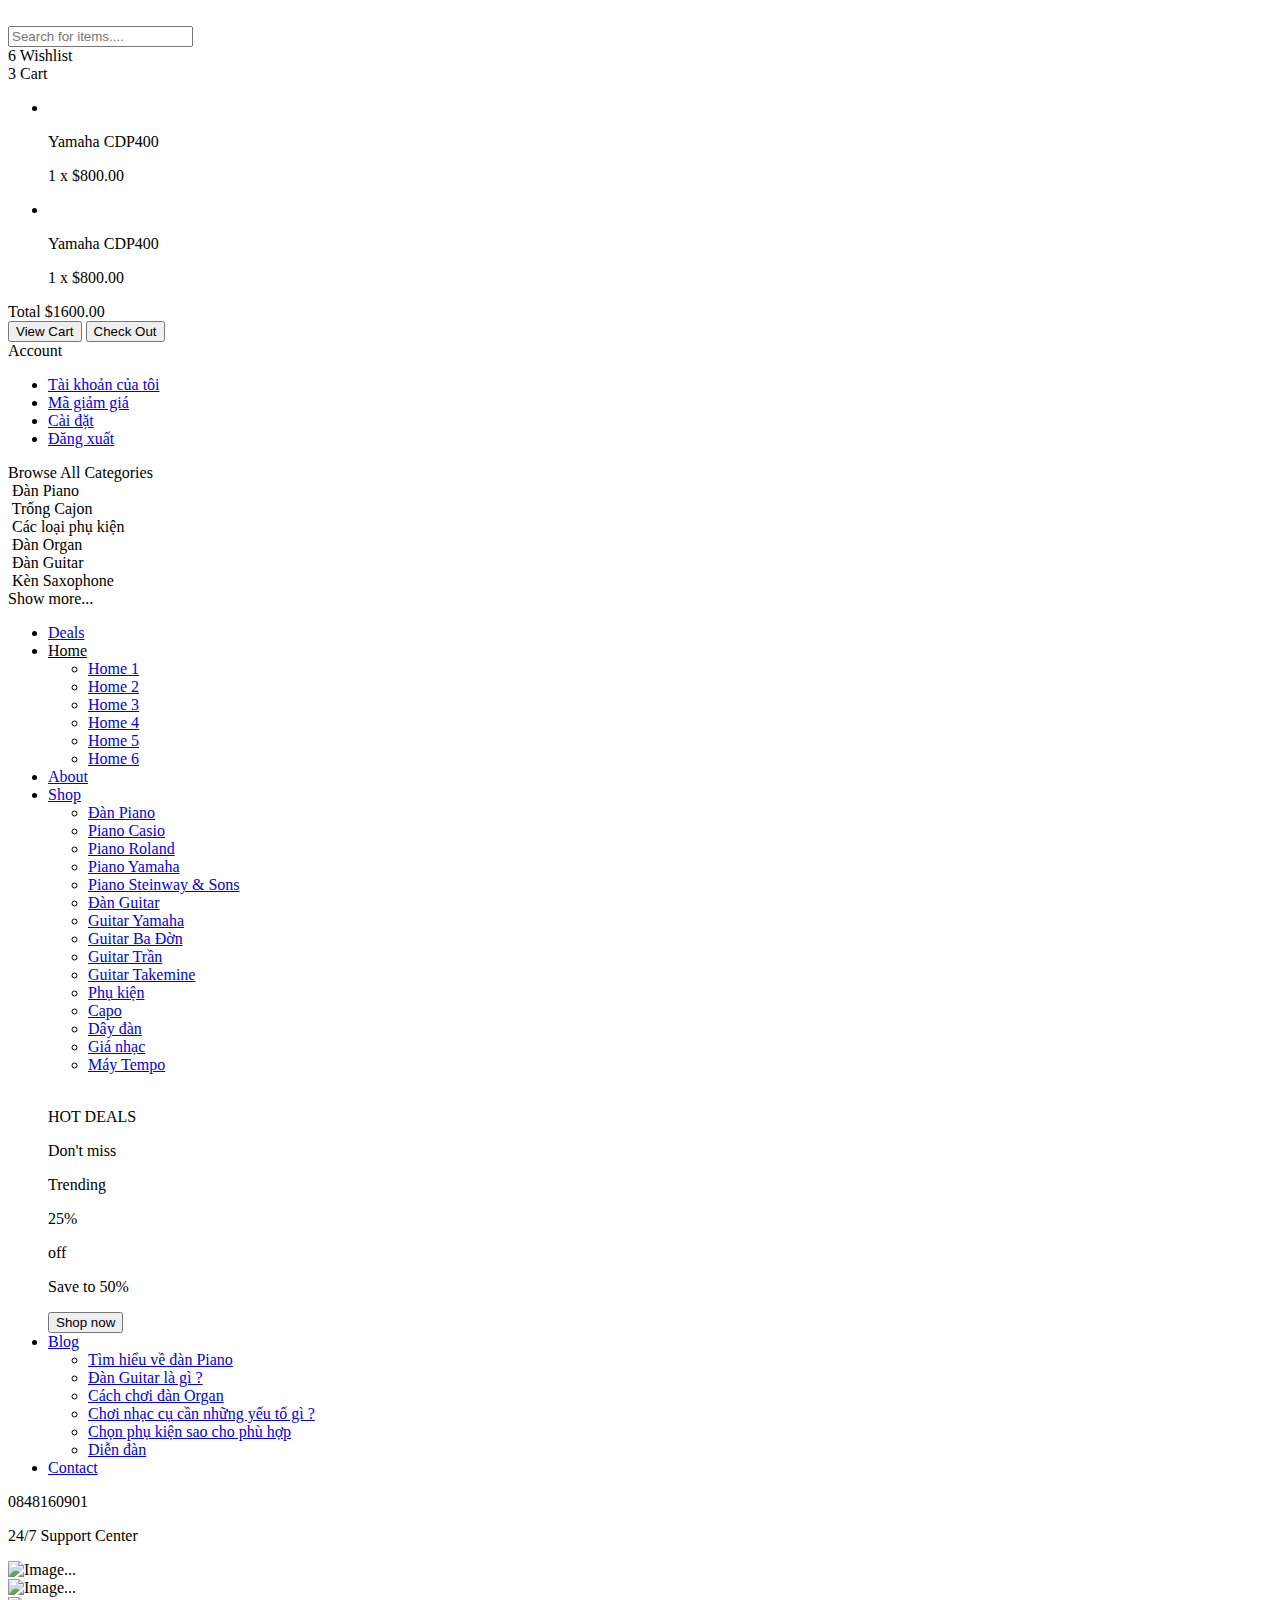
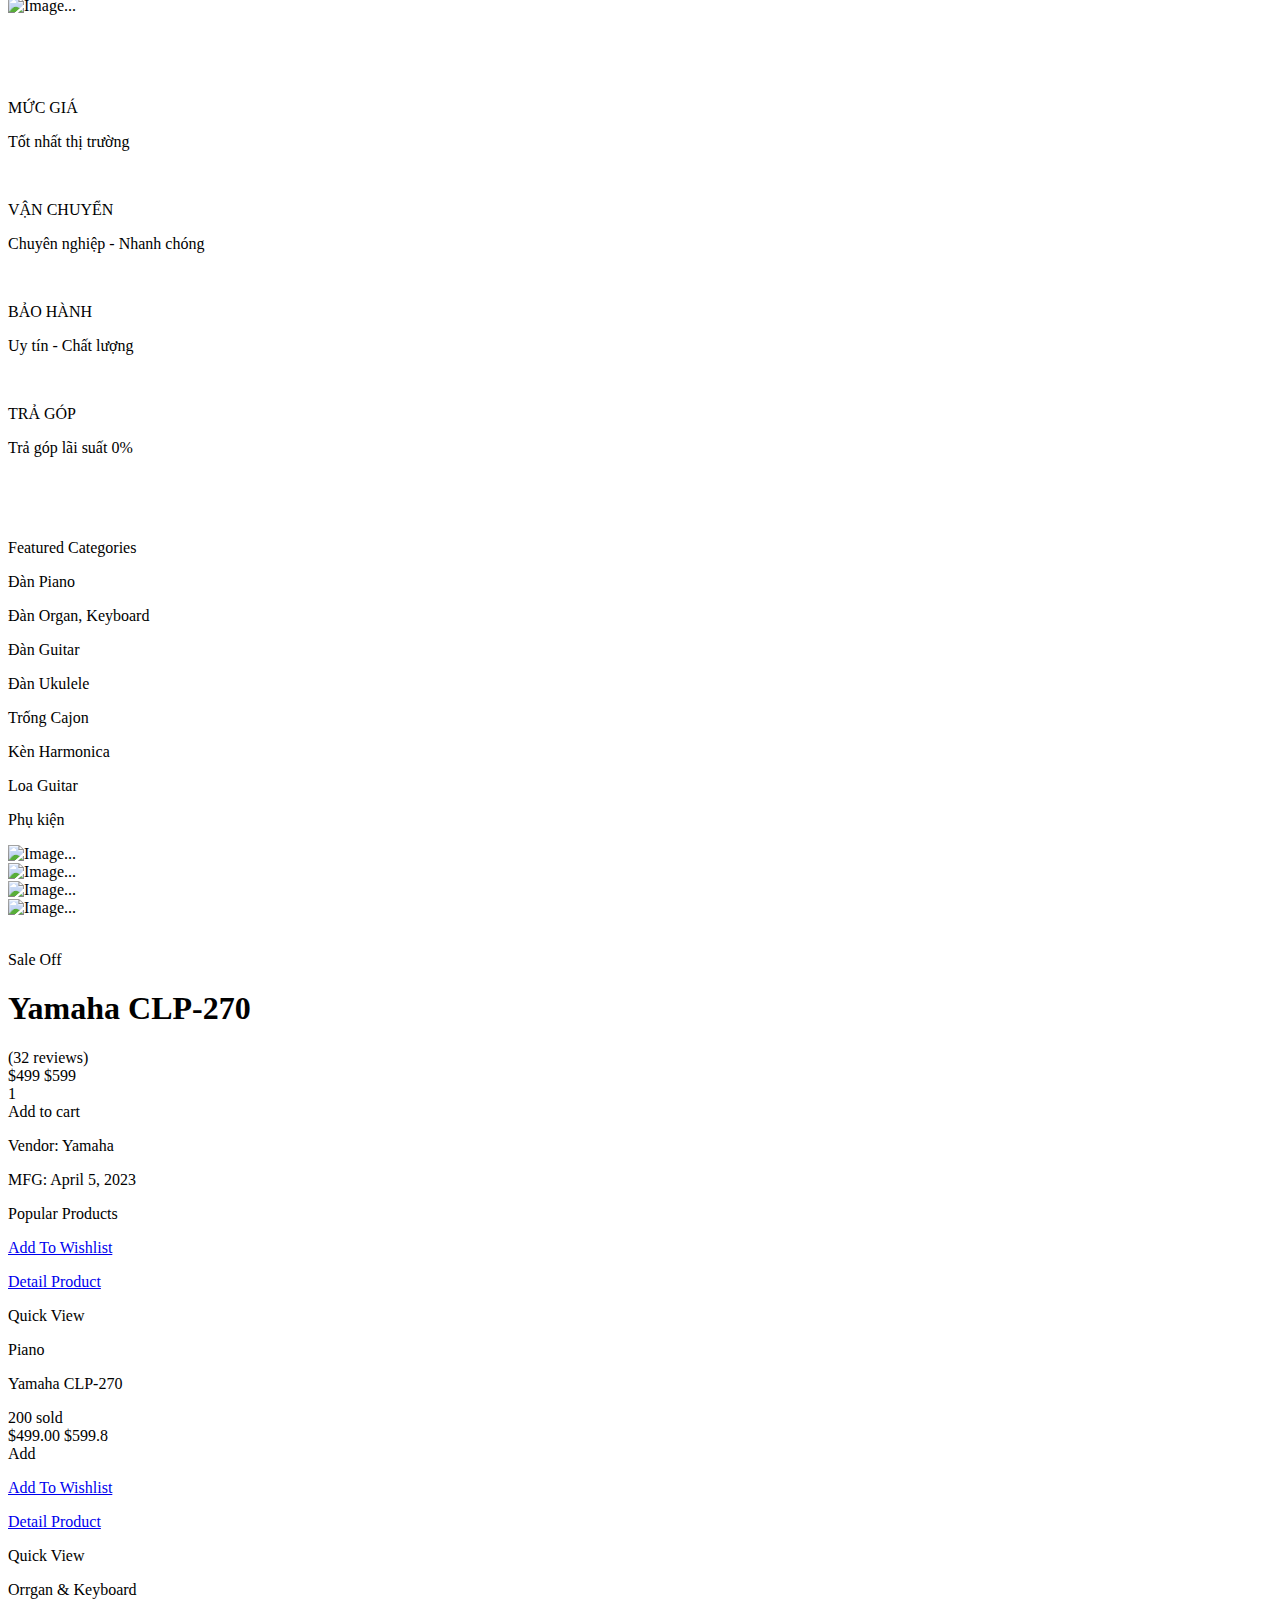
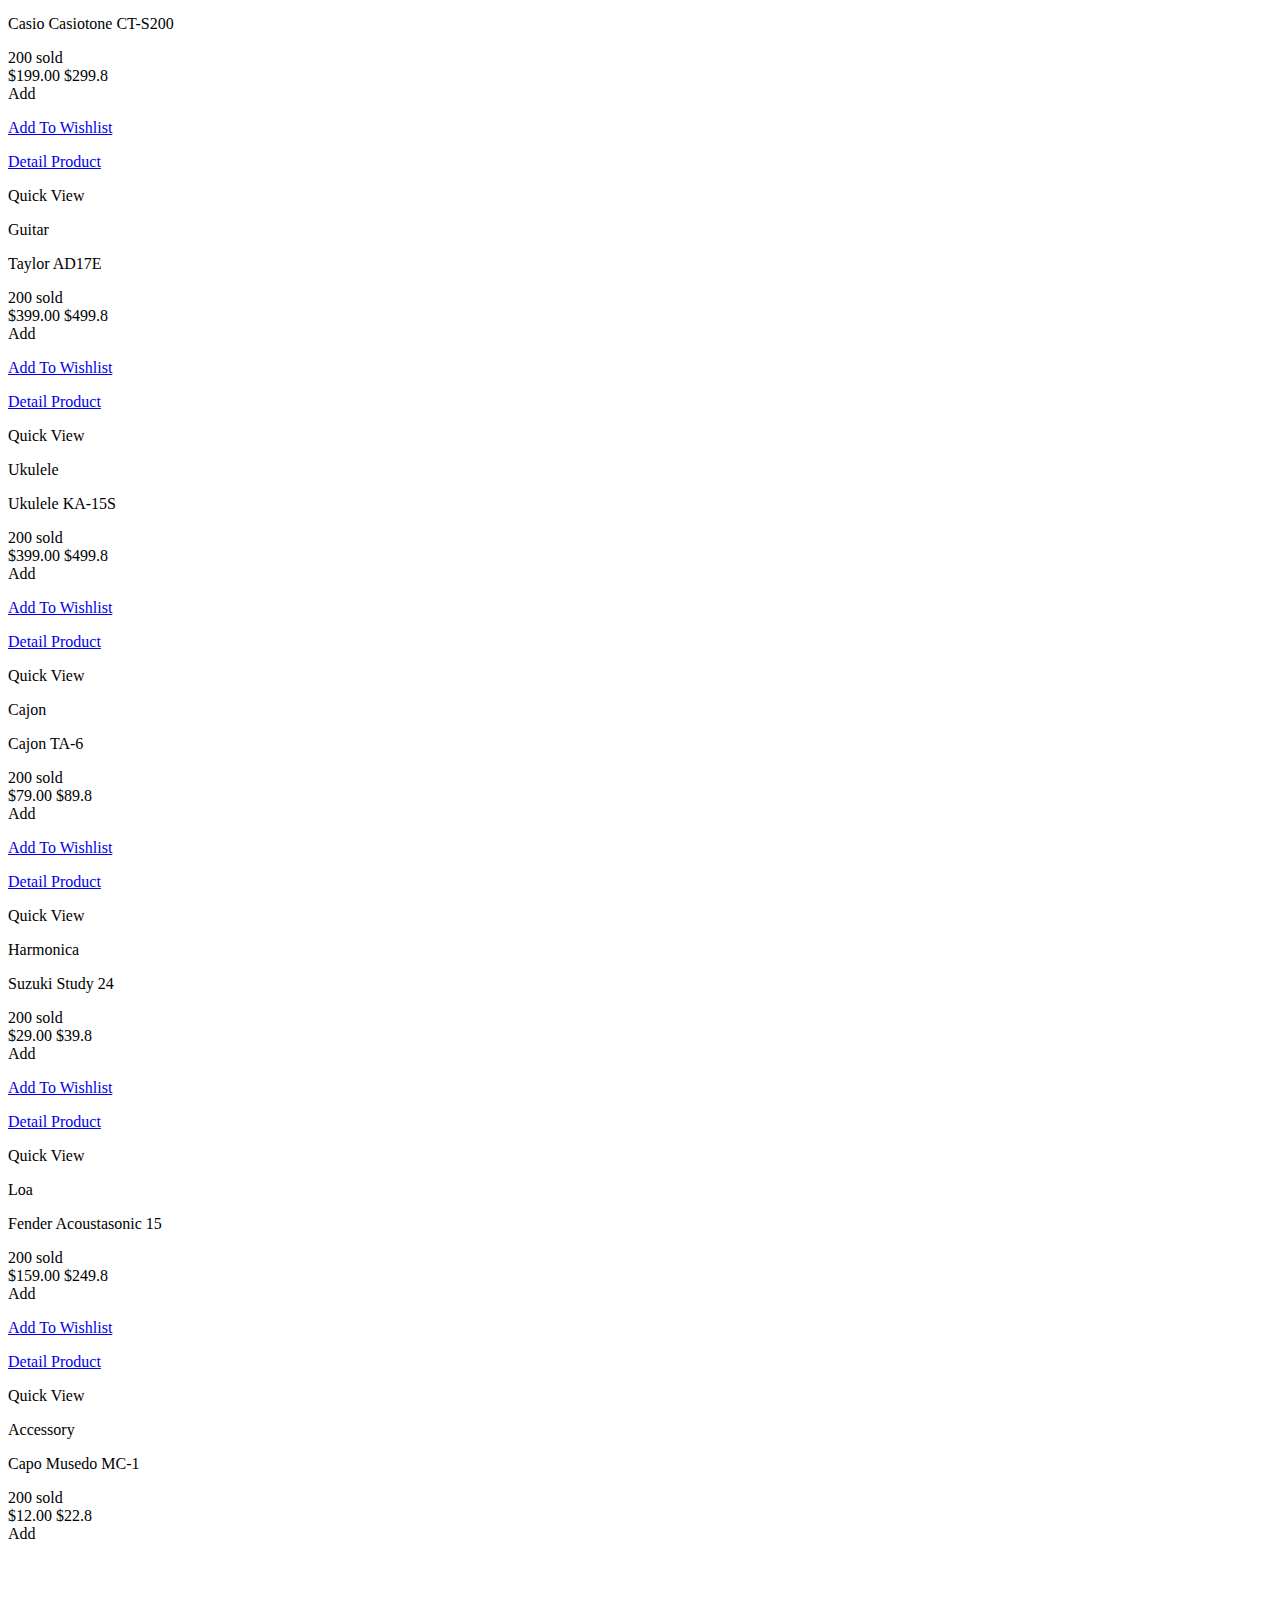
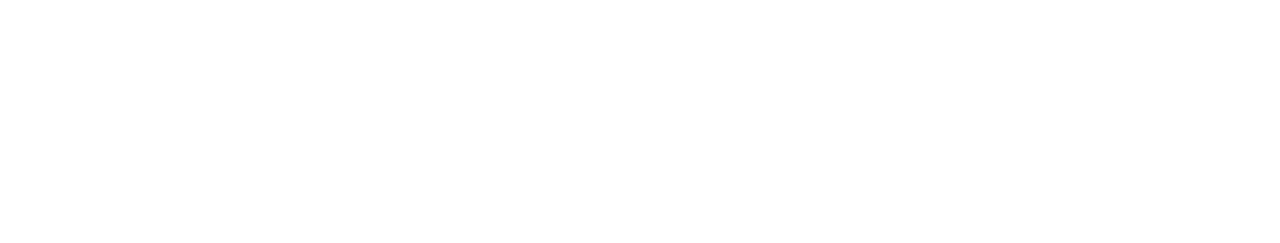
==== index.html @ 9c5dd779 "Add file index.html" ====
<!DOCTYPE html>
<html lang="en">
<head>
    <meta charset="UTF-8">
    <meta http-equiv="X-UA-Compatible" content="IE=edge">
    <meta name="viewport" content="width=device-width, initial-scale=1.0">
    <title>Piano Shop</title>
    <link rel="icon" href="./assets/img/piano_logo.png" type="image/x-icon" />
    <link rel="stylesheet" href="./assets/css/grid.css">
    <link rel="stylesheet" href="./assets/css/main.css">
    <!-- <link href="https://cdn.jsdelivr.net/npm/bootstrap@5.2.3/dist/css/bootstrap.min.css" rel="stylesheet" integrity="sha384-rbsA2VBKQhggwzxH7pPCaAqO46MgnOM80zW1RWuH61DGLwZJEdK2Kadq2F9CUG65" crossorigin="anonymous"> -->
    <link href="./assets/icon/themify-icons/themify-icons.css" rel="stylesheet">
    <link rel="stylesheet" href="https://cdnjs.cloudflare.com/ajax/libs/font-awesome/6.1.2/css/all.min.css" integrity="sha512-1sCRPdkRXhBV2PBLUdRb4tMg1w2YPf37qatUFeS7zlBy7jJI8Lf4VHwWfZZfpXtYSLy85pkm9GaYVYMfw5BC1A==" crossorigin="anonymous" referrerpolicy="no-referrer" />
    <link rel="stylesheet" href="https://cdnjs.cloudflare.com/ajax/libs/font-awesome/6.1.2/css/all.min.css" integrity="sha512-1sCRPdkRXhBV2PBLUdRb4tMg1w2YPf37qatUFeS7zlBy7jJI8Lf4VHwWfZZfpXtYSLy85pkm9GaYVYMfw5BC1A==" crossorigin="anonymous" referrerpolicy="no-referrer" />
</head>
<body>
    <div class="wrapper">
        <div class="quickview__overlay"></div>
        <div class="header">
            <div class="grid wide">
                <div class="row header__top">

                    <div class="header__top-logo col l-3">
                        <a href="#" class="header__top-logo-link">
                            <img src="./assets/img/logo.png" alt="">
                        </a>
                    </div>
    
                    <div class="header__top-search col l-6">
                            <div class="header__top-search-right">
                                <input type="text" placeholder="Search for items...." class="header__top-search-input">
                                <i class="fa-solid fa-magnifying-glass header__top-search-icon"></i>
                            </div>
                    </div>
    
                    <div class="header__top-right col l-3">
                        <div class="header__top-wishlist">
                            <span class="ti-heart header__top-wishlist-icon"></span>
                            <span class="header__top-wishlist-quantity">6</span>
                            <span class="header__top-wishlist-text">Wishlist</span>
                        </div>
    
                        <div class="header__top-cart">
                            <!-- <i class="fa-solid fa-cart-shopping header__top-cart-icon"></i> -->

                            <span class="ti-shopping-cart header__top-cart-icon"></span>
                            <span class="header__top-cart-quantity">3</span>
                            <span class="header__top-cart-text">Cart</span>
    
                            <div class="header__top-cart-category">
                                <ul class="header__top-cart-list">
                                    <li class="header__top-cart-item">
                                        <img src="./assets/img/p2.jpg" alt="" class="">
                                        <div class="header__top-cart-product">
                                            <p class="cart__product-name">Yamaha CDP400</p>
                                            <p class="cart__product-price">1 x $800.00</p>
                                        </div>
                                        <span class="ti-close cart__item-icon"></span>
                                    </li>
                                    <li class="header__top-cart-item">
                                        <img src="./assets/img/p2.jpg" alt="" class="">
                                        <div class="header__top-cart-product">
                                            <p class="cart__product-name">Yamaha CDP400</p>
                                            <p class="cart__product-price">1 x $800.00</p>
                                        </div>
                                        <span class="ti-close cart__item-icon"></span>
                                    </li>
                                </ul>

                                <div class="cart__total">
                                    <div class="cart__total-price">
                                        <span class="cart__total-price-text">Total</span>
                                        <span class="cart__total-price-number">$1600.00</span>
                                    </div>
                                    <div class="cart__total-btn">
                                        <button class="cart__total-btn-view">View Cart</button>
                                        <button class="cart__total-btn-check">Check Out</button>
                                    </div>
                                </div>
                            </div>
                        </div>
    
                        <div class="header__top-account">
                            <!-- <i class="fa-solid fa-user header__top-account-icon"></i> -->
                            <span class="ti-user header__top-account-icon"></span>
                            <span class="header__top-account-text">Account</span>
                            <ul class="header__top-account-list">
                                <li class="header__top-account-item">
                                    <span class="ti-user"></span>
                                    <a href="#" class="header__top-account-link">Tài khoản của tôi</a>
                                </li>
                                <li class="header__top-account-item">
                                    <span class="ti-ticket"></span>
                                    <a href="#" class="header__top-account-link">Mã giảm giá</a>
                                </li>
                                <li class="header__top-account-item">
                                    <span class="ti-settings"></span>
                                    <a href="#" class="header__top-account-link">Cài đặt</a>
                                </li>
                                <li class="header__top-account-item">
                                    <i class="fa-solid fa-arrow-right-from-bracket"></i>
                                    <a href="#" class="header__top-account-link">Đăng xuất</a>
                                </li>
                            </ul>
                        </div>
                    </div>

                </div>
    
                <div class="row header__bot">
                    <div class="header__bot-category col l-2" style="padding-right: 0;">
                        <div class="header__bot-category-btn">
                            <span class="ti-layout-grid2 category__btn-icon"></span>
                            <span class="category__btn-text">Browse All Categories</span>
                            <span class="ti-angle-down category__btn-arrow-down"></span>
                            <span class="ti-angle-up category__btn-arrow-up display--none"></span>
                        </div>

                        <div class="header__bot-category-list display--none">
                            <div class="header__bot-category-list-top">
                                <div class="category__bot-list ct-left">
                                    <div class="category__bot-left-item">
                                        <img src="./assets/img/piano_logo.png" class="category__bot-item-img" alt="">
                                        <span class="category__bot-item-name">Đàn Piano</span>
                                    </div>
                                    <div class="category__bot-left-item">
                                        <img src="./assets/img/cajon_logo.png" class="category__bot-item-img" alt="">
                                        <span class="category__bot-item-name">Trống Cajon</span>
                                    </div>
                                    <div class="category__bot-left-item">
                                        <img src="./assets/img/accessory_logo.png" class="category__bot-item-img" alt="">
                                        <span class="category__bot-item-name">Các loại phụ kiện</span>
                                    </div>
                                </div>
        
                                <div class="category__bot-list ct-right">
                                    <div class="category__bot-right-item">
                                        <img src="./assets/img/organ_logo.png" class="category__bot-item-img" alt="">
                                        <span class="category__bot-item-name">Đàn Organ</span>
                                    </div>
                                    <div class="category__bot-right-item">
                                        <img src="./assets/img/guitar_logo.png" class="category__bot-item-img" alt="">
                                        <span class="category__bot-item-name">Đàn Guitar</span>
                                    </div>
                                    <div class="category__bot-right-item">
                                        <img src="./assets/img/saxophone_logo.png" class="category__bot-item-img" alt="">
                                        <span class="category__bot-item-name">Kèn Saxophone</span>
                                    </div>
                                </div>
                            </div>
    
                            <div class="category__bot-show">
                                <div class="category__bot-show-icon">
                                    <span class="ti-plus icon--plus"></span>
                                    <i class="fa-regular fa-circle icon--circle"></i>
                                </div>
                                <span class="category__bot-show-text">
                                    Show more...
                                </span>
                            </div>
                        </div>
                    </div>

                    <div class="header__bot-menu col l-8">
                        <ul class="menu__list">
                            <li class="menu__list-item">
                                <i class="fa-solid fa-fire menu__list-item-deal" style="color: var(--primary-color);"></i>
                                <a href="#" class="menu__list-item-name">Deals</a>
                            </li>
                            <li class="menu__list-item item--home">
                                <a href="#" class="menu__list-item-name" style="color: var(--primary-color);">Home</a>
                                <span class="ti-angle-down menu__list-item-icon" style="color: var(--primary-color);"></span>
                                <div class="header__bot-menu-home">
                                    <ul class="menu__list-home">
                                        <li class="menu__list-home-item">
                                            <a href="#" class="menu__list-home-link">Home 1</a>
                                        </li>
                                        <li class="menu__list-home-item">
                                            <a href="#" class="menu__list-home-link">Home 2</a>
                                        </li>
                                        <li class="menu__list-home-item">
                                            <a href="#" class="menu__list-home-link">Home 3</a>
                                        </li>
                                        <li class="menu__list-home-item">
                                            <a href="#" class="menu__list-home-link">Home 4</a>
                                        </li>
                                        <li class="menu__list-home-item">
                                            <a href="#" class="menu__list-home-link">Home 5</a>
                                        </li>
                                        <li class="menu__list-home-item">
                                            <a href="#" class="menu__list-home-link">Home 6</a>
                                        </li>
                                    </ul>
                                </div>
                            </li>
                            <li class="menu__list-item">
                                <a href="#" class="menu__list-item-name">About</a>
                            </li>
                            <li class="menu__list-item item--shop">
                                <a href="#" class="menu__list-item-name">Shop</a>
                                <span class="ti-angle-down menu__list-item-icon"></span>
                                <div class="row header__bot-menu-shop">
                                    <ul class="menu__list-item-shop l-2">
                                        <li class="header__bot-shop-item">
                                            <a href="#" class="header__bot-shop-link">Đàn Piano</a>
                                        </li>
                                        <li class="header__bot-shop-item">
                                            <a href="#" class="header__bot-shop-link">Piano Casio</a>
                                        </li>
                                        <li class="header__bot-shop-item">
                                            <a href="#" class="header__bot-shop-link">Piano Roland</a>
                                        </li>
                                        <li class="header__bot-shop-item">
                                            <a href="#" class="header__bot-shop-link">Piano Yamaha</a>
                                        </li>
                                        <li class="header__bot-shop-item">
                                            <a href="#" class="header__bot-shop-link">Piano Steinway & Sons</a>
                                        </li>
                                    </ul>
                                    <ul class="menu__list-item-shop l-2">
                                        <li class="header__bot-shop-item">
                                            <a href="#" class="header__bot-shop-link">Đàn Guitar</a>
                                        </li>
                                        <li class="header__bot-shop-item">
                                            <a href="#" class="header__bot-shop-link">Guitar Yamaha</a>
                                        </li>
                                        <li class="header__bot-shop-item">
                                            <a href="#" class="header__bot-shop-link">Guitar Ba Đờn</a>
                                        </li>
                                        <li class="header__bot-shop-item">
                                            <a href="#" class="header__bot-shop-link">Guitar Trần</a>
                                        </li>
                                        <li class="header__bot-shop-item">
                                            <a href="#" class="header__bot-shop-link">Guitar Takemine</a>
                                        </li>
                                    </ul>
                                    <ul class="menu__list-item-shop l-2">
                                        <li class="header__bot-shop-item">
                                            <a href="#" class="header__bot-shop-link">Phụ kiện</a>
                                        </li>
                                        <li class="header__bot-shop-item">
                                            <a href="#" class="header__bot-shop-link">Capo</a>
                                        </li>
                                        <li class="header__bot-shop-item">
                                            <a href="#" class="header__bot-shop-link">Dây đàn</a>
                                        </li>
                                        <li class="header__bot-shop-item">
                                            <a href="#" class="header__bot-shop-link">Giá nhạc</a>
                                        </li>
                                        <li class="header__bot-shop-item">
                                            <a href="#" class="header__bot-shop-link">Máy Tempo</a>
                                        </li>
                                    </ul>
                                    <div class="header__bot-shop-img l-6">
                                        <img src="./assets/img/11.png" alt="" class="shop-img--image">
                                        <p class="shop-img--hotdeal">HOT DEALS</p>
                                        <div class="shop-img--trending">
                                            <p class="shop-img--trending-top">Don't miss</p>
                                            <p class="shop-img--trending-bot">Trending</p>
                                        </div>
                                        
                                        <div class="shop-img--sale">
                                            <p class="shop-img--sale-top">25%</p>
                                            <p class="shop-img--sale-bot">off</p>
                                        </div>
                                        <p class="shop-img--save">Save to 50%</p> 
                                        <button class="shop-img--btn">Shop now</button>
                                    </div>
                                </div>
                            </li>
                            <li class="menu__list-item item--blog">
                                <a href="#" class="menu__list-item-name">Blog</a>
                                <span class="ti-angle-down menu__list-item-icon"></span>
                                <div class="header__bot-menu-blog">
                                    <ul class="menu__list-blog">
                                        <li class="menu__list-blog-item">
                                            <a href="#" class="menu__list-blog-link">Tìm hiểu về đàn Piano</a>
                                        </li>
                                        <li class="menu__list-blog-item">
                                            <a href="#" class="menu__list-blog-link">Đàn Guitar là gì ?</a>
                                        </li>
                                        <li class="menu__list-blog-item">
                                            <a href="#" class="menu__list-blog-link">Cách chơi đàn Organ</a>
                                        </li>
                                        <li class="menu__list-blog-item">
                                            <a href="#" class="menu__list-blog-link">Chơi nhạc cụ cần những yếu tố gì ?</a>
                                        </li>
                                        <li class="menu__list-blog-item">
                                            <a href="#" class="menu__list-blog-link">Chọn phụ kiện sao cho phù hợp</a>
                                        </li>
                                        <li class="menu__list-blog-item">
                                            <a href="#" class="menu__list-blog-link">Diễn đàn</a>
                                        </li>
                                    </ul>
                                </div>
                            </li>
                            <li class="menu__list-item">
                                <a href="#" class="menu__list-item-name">Contact</a>
                            </li>
                        </ul>
                    </div>

                    <div class="header__bot-contact col l-2">
                        <div class="header__bot-phonenumber">
                            <span class="ti-headphone-alt header__bot-phonenumber-icon"></span>
                            <div class="header__bot-phonenumber-text">
                                <p class="phonenumber-text-top">0848160901</p>
                                <p class="phonenumber-text-bot">24/7 Support Center</p>  
                            </div>
                        </div>
                    </div>
                </div>
            </div>
        </div>

        <div class="main">
            <div class="slider">
                <div class="slider__wrapper">
                    <div class="slider-item slider-active" data-index="0">
                        <img src="./assets/img/banner-1.jpg" class="slider-img l-12" alt="Image...">
                    </div>
                    <div class="slider-item" data-index="1">
                        <img src="./assets/img/banner-2.jpg" class="slider-img l-12" alt="Image...">
                    </div>
                    <div class="slider-item" data-index="2">
                        <img src="./assets/img/banner-3.jpg" class="slider-img l-12" alt="Image...">
                    </div>    
                </div>
    
                <div class="arrow-left">
                    <i class="fa-solid fa-angle-left prev-btn"></i>
                </div>
        
                <div class="arrow-right">
                    <i class="fa-solid fa-angle-right next-btn"></i>
                </div>
        
                <div class="circle">
                    <i class="fa-regular fa-circle circle-btn circle-active" data-index="0"></i>
                    <i class="fa-regular fa-circle circle-btn" data-index="1"></i>
                    <i class="fa-regular fa-circle circle-btn" data-index="2"></i>
                </div>
            </div>

            <div style="padding: 50px 0;" class="best-choice">
                <div class="grid wide">
                    <div class="row">
                        <div class="col l-3">
                            <div class="best-choice__item">
                                <div class="best-choice__item-icon">
                                    <img src="./assets/img/choice-1.png" alt="">
                                </div>
                                <div class="best-choive__item-des">
                                    <p class="best-choice__item-des-top">MỨC GIÁ</p>
                                    <p class="best-choice__item-des-bot">Tốt nhất thị trường</p>
                                </div>
                            </div>
                        </div>

                        <div class="col l-3">
                            <div class="best-choice__item">
                                <div class="best-choice__item-icon">
                                    <img src="./assets/img/choice-2.png" alt="">
                                </div>
                                <div class="best-choive__item-des">
                                    <p class="best-choice__item-des-top">VẬN CHUYỂN</p>
                                    <p class="best-choice__item-des-bot">Chuyên nghiệp - Nhanh chóng</p>
                                </div>
                            </div>
                        </div>

                        <div class="col l-3">
                            <div class="best-choice__item">
                                <div class="best-choice__item-icon">
                                    <img src="./assets/img/choice-3.png" alt="">
                                </div>
                                <div class="best-choive__item-des">
                                    <p class="best-choice__item-des-top">BẢO HÀNH</p>
                                    <p class="best-choice__item-des-bot">Uy tín - Chất lượng</p>
                                </div>
                            </div>
                        </div>

                        <div class="col l-3">
                            <div class="best-choice__item">
                                <div class="best-choice__item-icon">
                                    <img src="./assets/img/choice-4.png" alt="">
                                </div>
                                <div class="best-choive__item-des">
                                    <p class="best-choice__item-des-top">TRẢ GÓP</p>
                                    <p class="best-choice__item-des-bot">Trả góp lãi suất 0%</p>
                                </div>
                            </div>
                        </div>

                    </div>
                </div>
            </div>

            <div class="big-catalog">
                <div class="grid wide">
                    <div class="main-title">
                        <p>Featured Categories</p>
                    </div>

                    <div class="row">
                        <div class="big-catalog__product-list col l-4">
                            <div class="big-catalog__image one">
                            </div>

                            <p class="big-catalog__des"> <span class="ti-angle-double-right"></span> Đàn Piano</p>

                        </div>
                        <div class="big-catalog__product-list col l-4">
                            <div class="big-catalog__image two">
                            </div>

                            <p class="big-catalog__des"> <span class="ti-angle-double-right"></span> Đàn Organ, Keyboard</p>

                        </div>
                        <div class="big-catalog__product-list col l-4">
                            <div class="big-catalog__image three">
                            </div>

                            <p class="big-catalog__des"> <span class="ti-angle-double-right"></span> Đàn Guitar</p>

                        </div>
                        <div class="big-catalog__product-list col l-4">
                            <div class="big-catalog__image four">
                            </div>

                            <p class="big-catalog__des"> <span class="ti-angle-double-right"></span> Đàn Ukulele</p>

                        </div>
                        <div class="big-catalog__product-list col l-4">
                            <div class="big-catalog__image five">
                            </div>

                            <p class="big-catalog__des"> <span class="ti-angle-double-right"></span> Trống Cajon</p>

                        </div>
                        <div class="big-catalog__product-list col l-4">
                            <div class="big-catalog__image six">
                            </div>

                            <p class="big-catalog__des"> <span class="ti-angle-double-right"></span> Kèn Harmonica</p>

                        </div>
                        <div class="big-catalog__product-list col l-4">
                            <div class="big-catalog__image seven">
                            </div>

                            <p class="big-catalog__des"> <span class="ti-angle-double-right"></span> Loa Guitar</p>

                        </div>
                        <div class="big-catalog__product-list col l-4">
                            <div class="big-catalog__image eight">
                            </div>

                            <p class="big-catalog__des"> <span class="ti-angle-double-right"></span> Phụ kiện</p>

                        </div>
                    </div>
                </div>
            </div>

            <div style="margin-bottom: 300px;" class="popular-product">
                <div class="popular-product__item-quickview">
                    <div class="popular-product__item-quickview-left">
                        <div class="quickview-left__image">
                            <div class="quickview-left__image-wrapper">
                                <div class="qv-image__item qv-image-active" data-index="0">
                                    <img src="./assets/img/popular-product/pp_piano.jpg" class="qv-image__item-img" alt="Image...">
                                </div>
                                <div class="qv-image__item" data-index="1">
                                    <img src="./assets/img/quick-view/qv_piano-1.jpg" class="qv-image__item-img" alt="Image...">
                                </div>
                                <div class="qv-image__item" data-index="1">
                                    <img src="./assets/img/quick-view/qv_piano-2.jpg" class="qv-image__item-img" alt="Image...">
                                </div>
                                <div class="qv-image__item" data-index="2">
                                    <img src="./assets/img/quick-view/qv_piano-3.jpg" class="qv-image__item-img" alt="Image...">
                                </div>    
                            </div>
                        </div>

                        <div class="quickview-left__select">
                            <img src="./assets/img/popular-product/pp_piano.jpg" class="qv-select_image qv-select-active" alt="">
                            <img src="./assets/img/quick-view/qv_piano-1.jpg" class="qv-select_image" alt="">
                            <img src="./assets/img/quick-view/qv_piano-2.jpg" class="qv-select_image" alt="">
                            <img src="./assets/img/quick-view/qv_piano-3.jpg" class="qv-select_image" alt="">
                            <div class="qv-arrow-left">
                                <span class="ti-arrow-left qv-prev-btn"></span>
                            </div>
                    
                            <div class="qv-arrow-right">
                                <span class="ti-arrow-right qv-next-btn"></span>
                            </div>

                        </div>
                    </div>

                    <p class="ti-close quickview__close-icon"></p>
                    <div class="popular-product__item-quickview-right">
                        <p class="quickview-right__saleoff">
                            Sale Off
                        </p>

                        <h1 class="quickview-right__name">
                            Yamaha CLP-270
                        </h1>

                        <div class="quickview-right__rate">
                            <i class="fas fa-star rate_stars-icon star--gold"></i>
                            <i class="fas fa-star rate_stars-icon star--gold"></i>
                            <i class="fas fa-star rate_stars-icon star--gold"></i>
                            <i class="fas fa-star rate_stars-icon star--gold"></i>
                            <i class="fas fa-star rate_stars-icon"></i>
                            <span>(32 reviews)</span>
                        </div>

                        <div class="quickview-right__price">
                            <span class="quickview-right__price-discounted">$499</span>
                            <span class="quickview-right__price-initial">$599</span>
                        </div>

                        <div class="quickview-right__cart">
                            <div class="quickview-right__cart-quantity">
                                <span class="ti-minus quickview-right__cart-quantity-icon"></span>
                                <span class="quickview-right__cart-quantity-number">1</span>
                                <span class="ti-plus quickview-right__cart-quantity-icon"></span> 

                            </div>
                            <div class="quickview-right__cart-button">
                                <span class="ti-shopping-cart quickview-right__cart-icon"></span>
                                <span class="quickview-right__cart-add">Add to cart</span>
                            </div>
                        </div>

                        <p class="quickview-right__vendor">Vendor: <span>Yamaha</span></p>
                        <p class="quickview-right__date">MFG: <span>April 5, 2023</span></p>
                    </div>
                </div>

                <div class="grid wide">
                    <div class="main-title">
                        <p>Popular Products</p>
                    </div>

                    <div class="row">
                        <div class="popular-product__item col l-3">
                            <div class="popular-product__wrap-border">
                                <div class="popular-product__item-image one">
                                    <div class="popular-product__item-action">
                                        <a href="#" class="popular-product__action-wishlist">
                                            <span class="popular-product__action-icon ti-heart"></span>
                                            <p class="popular-product__action-des">Add To Wishlist</p>
                                        </a>

                                        <a href="#" class="popular-product__action-detail">
                                            <span class="popular-product__action-icon ti-new-window"></span>
                                            <p class="popular-product__action-des">Detail Product</p>
                                        </a>

                                        <div class="popular-product__action-quickview">
                                            <span class="popular-product__action-icon ti-eye"></span>
                                            <p class="popular-product__action-des">Quick View</p>
                                        </div>
                                    </div>
                                </div>

                                <div class="popular-product__item-label label-hot">

                                </div>

                                <div class="popular-product__item-des">
                                    <p class="popular-product__item-type">Piano</p>
                                    <p class="popular-product__item-name">Yamaha CLP-270</p>
                                    <div class="popular-product__item-rate">
                                        
                                        <div class="rate_stars">
                                            <div class="rate_stars-wrap">
                                                <i class="fas fa-star rate_stars-icon star--gold"></i>
                                                <i class="fas fa-star rate_stars-icon star--gold"></i>
                                                <i class="fas fa-star rate_stars-icon star--gold"></i>
                                                <i class="fas fa-star rate_stars-icon star--gold"></i>
                                                <i class="fas fa-star rate_stars-icon"></i>
                                            </div>
                                            <span class="star-sold">200 sold</span>
                                        </div>
                                        <span class="fas fa-heart rate_heart"></span>
                                    </div>
                                    <div class="popular-product__item-bot">
                                        <div class="popular-product__item-price">
                                            $499.00
                                            <span>$599.8</span>
                                        </div>
        
                                        <div class="popular-product__item-cart">
                                            <span class="ti-shopping-cart popuplar-product_cart-icon"></span>
                                            <span class="popular-product_cart-add">Add</span>
                                        </div>
                                    </div>
                                </div>
                            </div>
                        </div>

                        <div class="popular-product__item col l-3">
                            <div class="popular-product__wrap-border">
                                <div class="popular-product__item-image two">
                                    <div class="popular-product__item-action">
                                        <a href="#" class="popular-product__action-wishlist">
                                            <span class="popular-product__action-icon ti-heart"></span>
                                            <p class="popular-product__action-des">Add To Wishlist</p>
                                        </a>

                                        <a href="#" class="popular-product__action-detail">
                                            <span class="popular-product__action-icon ti-new-window"></span>
                                            <p class="popular-product__action-des">Detail Product</p>
                                        </a>

                                        <div class="popular-product__action-quickview">
                                            <span class="popular-product__action-icon ti-eye"></span>
                                            <p class="popular-product__action-des">Quick View</p>
                                        </div>
                                    </div>
                                </div>

                                <div class="popular-product__item-label label-sale">

                                </div>

                                <div class="popular-product__item-des">
                                    <p class="popular-product__item-type">Orrgan & Keyboard</p>
                                    <p class="popular-product__item-name">Casio Casiotone CT-S200</p>
                                    <div class="popular-product__item-rate">
                                        
                                        <div class="rate_stars">
                                            <div class="rate_stars-wrap">
                                                <i class="fas fa-star rate_stars-icon star--gold"></i>
                                                <i class="fas fa-star rate_stars-icon star--gold"></i>
                                                <i class="fas fa-star rate_stars-icon star--gold"></i>
                                                <i class="fas fa-star rate_stars-icon star--gold"></i>
                                                <i class="fas fa-star rate_stars-icon"></i>
                                            </div>
                                            <span class="star-sold">200 sold</span>
                                        </div>
                                        <span class="fas fa-heart rate_heart"></span>
                                    </div>
                                    <div class="popular-product__item-bot">
                                        <div class="popular-product__item-price">
                                            $199.00
                                            <span>$299.8</span>
                                        </div>
        
                                        <div class="popular-product__item-cart">
                                            <span class="ti-shopping-cart popuplar-product_cart-icon"></span>
                                            <span class="popular-product_cart-add">Add</span>
                                        </div>
                                    </div>
                                </div>
                            </div>
                        </div>

                        <div class="popular-product__item col l-3">
                            <div class="popular-product__wrap-border">
                                <div class="popular-product__item-image three">
                                    <div class="popular-product__item-action">
                                        <a href="#" class="popular-product__action-wishlist">
                                            <span class="popular-product__action-icon ti-heart"></span>
                                            <p class="popular-product__action-des">Add To Wishlist</p>
                                        </a>

                                        <a href="#" class="popular-product__action-detail">
                                            <span class="popular-product__action-icon ti-new-window"></span>
                                            <p class="popular-product__action-des">Detail Product</p>
                                        </a>

                                        <div class="popular-product__action-quickview">
                                            <span class="popular-product__action-icon ti-eye"></span>
                                            <p class="popular-product__action-des">Quick View</p>
                                        </div>
                                    </div>
                                </div>

                                <div class="popular-product__item-label label-new">

                                </div>

                                <div class="popular-product__item-des">
                                    <p class="popular-product__item-type">Guitar</p>
                                    <p class="popular-product__item-name">Taylor AD17E</p>
                                    <div class="popular-product__item-rate">
                                        
                                        <div class="rate_stars">
                                            <div class="rate_stars-wrap">
                                                <i class="fas fa-star rate_stars-icon star--gold"></i>
                                                <i class="fas fa-star rate_stars-icon star--gold"></i>
                                                <i class="fas fa-star rate_stars-icon star--gold"></i>
                                                <i class="fas fa-star rate_stars-icon star--gold"></i>
                                                <i class="fas fa-star rate_stars-icon"></i>
                                            </div>
                                            <span class="star-sold">200 sold</span>
                                        </div>
                                        <span class="fas fa-heart rate_heart"></span>
                                    </div>
                                    <div class="popular-product__item-bot">
                                        <div class="popular-product__item-price">
                                            $399.00
                                            <span>$499.8</span>
                                        </div>
        
                                        <div class="popular-product__item-cart">
                                            <span class="ti-shopping-cart popuplar-product_cart-icon"></span>
                                            <span class="popular-product_cart-add">Add</span>
                                        </div>
                                    </div>
                                </div>
                            </div>
                        </div> 

                        <div class="popular-product__item col l-3">
                            <div class="popular-product__wrap-border">
                                <div class="popular-product__item-image four">
                                    <div class="popular-product__item-action">
                                        <a href="#" class="popular-product__action-wishlist">
                                            <span class="popular-product__action-icon ti-heart"></span>
                                            <p class="popular-product__action-des">Add To Wishlist</p>
                                        </a>

                                        <a href="#" class="popular-product__action-detail">
                                            <span class="popular-product__action-icon ti-new-window"></span>
                                            <p class="popular-product__action-des">Detail Product</p>
                                        </a>

                                        <div class="popular-product__action-quickview">
                                            <span class="popular-product__action-icon ti-eye"></span>
                                            <p class="popular-product__action-des">Quick View</p>
                                        </div>
                                    </div>
                                </div>

                                <div class="popular-product__item-label label-discount" data-discount="20">

                                </div>

                                <div class="popular-product__item-des">
                                    <p class="popular-product__item-type">Ukulele</p>
                                    <p class="popular-product__item-name">Ukulele KA-15S</p>
                                    <div class="popular-product__item-rate">
                                        
                                        <div class="rate_stars">
                                            <div class="rate_stars-wrap">
                                                <i class="fas fa-star rate_stars-icon star--gold"></i>
                                                <i class="fas fa-star rate_stars-icon star--gold"></i>
                                                <i class="fas fa-star rate_stars-icon star--gold"></i>
                                                <i class="fas fa-star rate_stars-icon star--gold"></i>
                                                <i class="fas fa-star rate_stars-icon"></i>
                                            </div>
                                            <span class="star-sold">200 sold</span>
                                        </div>
                                        <span class="fas fa-heart rate_heart"></span>
                                    </div>
                                    <div class="popular-product__item-bot">
                                        <div class="popular-product__item-price">
                                            $399.00
                                            <span>$499.8</span>
                                        </div>
        
                                        <div class="popular-product__item-cart">
                                            <span class="ti-shopping-cart popuplar-product_cart-icon"></span>
                                            <span class="popular-product_cart-add">Add</span>
                                        </div>
                                    </div>
                                </div>
                            </div>
                        </div>

                        <div class="popular-product__item col l-3">
                            <div class="popular-product__wrap-border">
                                <div class="popular-product__item-image five">
                                    <div class="popular-product__item-action">
                                        <a href="#" class="popular-product__action-wishlist">
                                            <span class="popular-product__action-icon ti-heart"></span>
                                            <p class="popular-product__action-des">Add To Wishlist</p>
                                        </a>

                                        <a href="#" class="popular-product__action-detail">
                                            <span class="popular-product__action-icon ti-new-window"></span>
                                            <p class="popular-product__action-des">Detail Product</p>
                                        </a>

                                        <div class="popular-product__action-quickview">
                                            <span class="popular-product__action-icon ti-eye"></span>
                                            <p class="popular-product__action-des">Quick View</p>
                                        </div>
                                    </div>
                                </div>

                                <div class="popular-product__item-des">
                                    <p class="popular-product__item-type">Cajon</p>
                                    <p class="popular-product__item-name">Cajon TA-6</p>
                                    <div class="popular-product__item-rate">
                                        
                                        <div class="rate_stars">
                                            <div class="rate_stars-wrap">
                                                <i class="fas fa-star rate_stars-icon star--gold"></i>
                                                <i class="fas fa-star rate_stars-icon star--gold"></i>
                                                <i class="fas fa-star rate_stars-icon star--gold"></i>
                                                <i class="fas fa-star rate_stars-icon star--gold"></i>
                                                <i class="fas fa-star rate_stars-icon"></i>
                                            </div>
                                            <span class="star-sold">200 sold</span>
                                        </div>
                                        <span class="fas fa-heart rate_heart"></span>
                                    </div>
                                    <div class="popular-product__item-bot">
                                        <div class="popular-product__item-price">
                                            $79.00
                                            <span>$89.8</span>
                                        </div>
        
                                        <div class="popular-product__item-cart">
                                            <span class="ti-shopping-cart popuplar-product_cart-icon"></span>
                                            <span class="popular-product_cart-add">Add</span>
                                        </div>
                                    </div>
                                </div>
                            </div>
                        </div>

                        <div class="popular-product__item col l-3">
                            <div class="popular-product__wrap-border">
                                <div class="popular-product__item-image six">
                                    <div class="popular-product__item-action">
                                        <a href="#" class="popular-product__action-wishlist">
                                            <span class="popular-product__action-icon ti-heart"></span>
                                            <p class="popular-product__action-des">Add To Wishlist</p>
                                        </a>

                                        <a href="#" class="popular-product__action-detail">
                                            <span class="popular-product__action-icon ti-new-window"></span>
                                            <p class="popular-product__action-des">Detail Product</p>
                                        </a>

                                        <div class="popular-product__action-quickview">
                                            <span class="popular-product__action-icon ti-eye"></span>
                                            <p class="popular-product__action-des">Quick View</p>
                                        </div>
                                    </div>
                                </div>

                                <div class="popular-product__item-des">
                                    <p class="popular-product__item-type">Harmonica</p>
                                    <p class="popular-product__item-name">Suzuki Study 24</p>
                                    <div class="popular-product__item-rate">
                                        
                                        <div class="rate_stars">
                                            <div class="rate_stars-wrap">
                                                <i class="fas fa-star rate_stars-icon star--gold"></i>
                                                <i class="fas fa-star rate_stars-icon star--gold"></i>
                                                <i class="fas fa-star rate_stars-icon star--gold"></i>
                                                <i class="fas fa-star rate_stars-icon star--gold"></i>
                                                <i class="fas fa-star rate_stars-icon"></i>
                                            </div>
                                            <span class="star-sold">200 sold</span>
                                        </div>
                                        <span class="fas fa-heart rate_heart"></span>
                                    </div>
                                    <div class="popular-product__item-bot">
                                        <div class="popular-product__item-price">
                                            $29.00
                                            <span>$39.8</span>
                                        </div>
        
                                        <div class="popular-product__item-cart">
                                            <span class="ti-shopping-cart popuplar-product_cart-icon"></span>
                                            <span class="popular-product_cart-add">Add</span>
                                        </div>
                                    </div>
                                </div>
                            </div>
                        </div>

                        <div class="popular-product__item col l-3">
                            <div class="popular-product__wrap-border">
                                <div class="popular-product__item-image seven">
                                    <div class="popular-product__item-action">
                                        <a href="#" class="popular-product__action-wishlist">
                                            <span class="popular-product__action-icon ti-heart"></span>
                                            <p class="popular-product__action-des">Add To Wishlist</p>
                                        </a>

                                        <a href="#" class="popular-product__action-detail">
                                            <span class="popular-product__action-icon ti-new-window"></span>
                                            <p class="popular-product__action-des">Detail Product</p>
                                        </a>

                                        <div class="popular-product__action-quickview">
                                            <span class="popular-product__action-icon ti-eye"></span>
                                            <p class="popular-product__action-des">Quick View</p>
                                        </div>
                                    </div>
                                </div>

                                <div class="popular-product__item-label label-discount" data-discount="25">

                                </div>

                                <div class="popular-product__item-des">
                                    <p class="popular-product__item-type">Loa</p>
                                    <p class="popular-product__item-name">Fender Acoustasonic 15</p>
                                    <div class="popular-product__item-rate">
                                        
                                        <div class="rate_stars">
                                            <div class="rate_stars-wrap">
                                                <i class="fas fa-star rate_stars-icon star--gold"></i>
                                                <i class="fas fa-star rate_stars-icon star--gold"></i>
                                                <i class="fas fa-star rate_stars-icon star--gold"></i>
                                                <i class="fas fa-star rate_stars-icon star--gold"></i>
                                                <i class="fas fa-star rate_stars-icon"></i>
                                            </div>
                                            <span class="star-sold">200 sold</span>
                                        </div>
                                        <span class="fas fa-heart rate_heart"></span>
                                    </div>
                                    <div class="popular-product__item-bot">
                                        <div class="popular-product__item-price">
                                            $159.00
                                            <span>$249.8</span>
                                        </div>
        
                                        <div class="popular-product__item-cart">
                                            <span class="ti-shopping-cart popuplar-product_cart-icon"></span>
                                            <span class="popular-product_cart-add">Add</span>
                                        </div>
                                    </div>
                                </div>
                            </div>
                        </div>

                        <div class="popular-product__item col l-3">
                            <div class="popular-product__wrap-border">
                                <div class="popular-product__item-image eight">
                                    <div class="popular-product__item-action">
                                        <a href="#" class="popular-product__action-wishlist">
                                            <span class="popular-product__action-icon ti-heart"></span>
                                            <p class="popular-product__action-des">Add To Wishlist</p>
                                        </a>

                                        <a href="#" class="popular-product__action-detail">
                                            <span class="popular-product__action-icon ti-new-window"></span>
                                            <p class="popular-product__action-des">Detail Product</p>
                                        </a>

                                        <div class="popular-product__action-quickview">
                                            <span class="popular-product__action-icon ti-eye"></span>
                                            <p class="popular-product__action-des">Quick View</p>
                                        </div>
                                    </div>
                                </div>

                                <div class="popular-product__item-label label-sale">

                                </div>

                                <div class="popular-product__item-des">
                                    <p class="popular-product__item-type">Accessory</p>
                                    <p class="popular-product__item-name">Capo Musedo MC-1</p>
                                    <div class="popular-product__item-rate">
                                        
                                        <div class="rate_stars">
                                            <div class="rate_stars-wrap">
                                                <i class="fas fa-star rate_stars-icon star--gold"></i>
                                                <i class="fas fa-star rate_stars-icon star--gold"></i>
                                                <i class="fas fa-star rate_stars-icon star--gold"></i>
                                                <i class="fas fa-star rate_stars-icon star--gold"></i>
                                                <i class="fas fa-star rate_stars-icon"></i>
                                            </div>
                                            <span class="star-sold">200 sold</span>
                                        </div>
                                        <span class="fas fa-heart rate_heart"></span>
                                    </div>
                                    <div class="popular-product__item-bot">
                                        <div class="popular-product__item-price">
                                            $12.00
                                            <span>$22.8</span>
                                        </div>
        
                                        <div class="popular-product__item-cart">
                                            <span class="ti-shopping-cart popuplar-product_cart-icon"></span>
                                            <span class="popular-product_cart-add">Add</span>
                                        </div>
                                    </div>
                                </div>
                            </div>
                        </div>
                    </div>
                </div>
            </div>

            <div class="blog">

            </div>
        </div>

        <div class="footer">
            <div class="footer__content">
                <div class="footer__contact">

                </div>

                <div class="footer__map">

                </div>

                <div class="footer__link">

                </div>

                <div class="footer__end">

                </div>
            </div>
        </div>
    </div>

    
</body>
    <script src="./assets/js/main.js"></script>
    <!-- <script src="https://cdn.jsdelivr.net/npm/bootstrap@5.2.3/dist/js/bootstrap.bundle.min.js" integrity="sha384-kenU1KFdBIe4zVF0s0G1M5b4hcpxyD9F7jL+jjXkk+Q2h455rYXK/7HAuoJl+0I4" crossorigin="anonymous"></script> -->
</html>
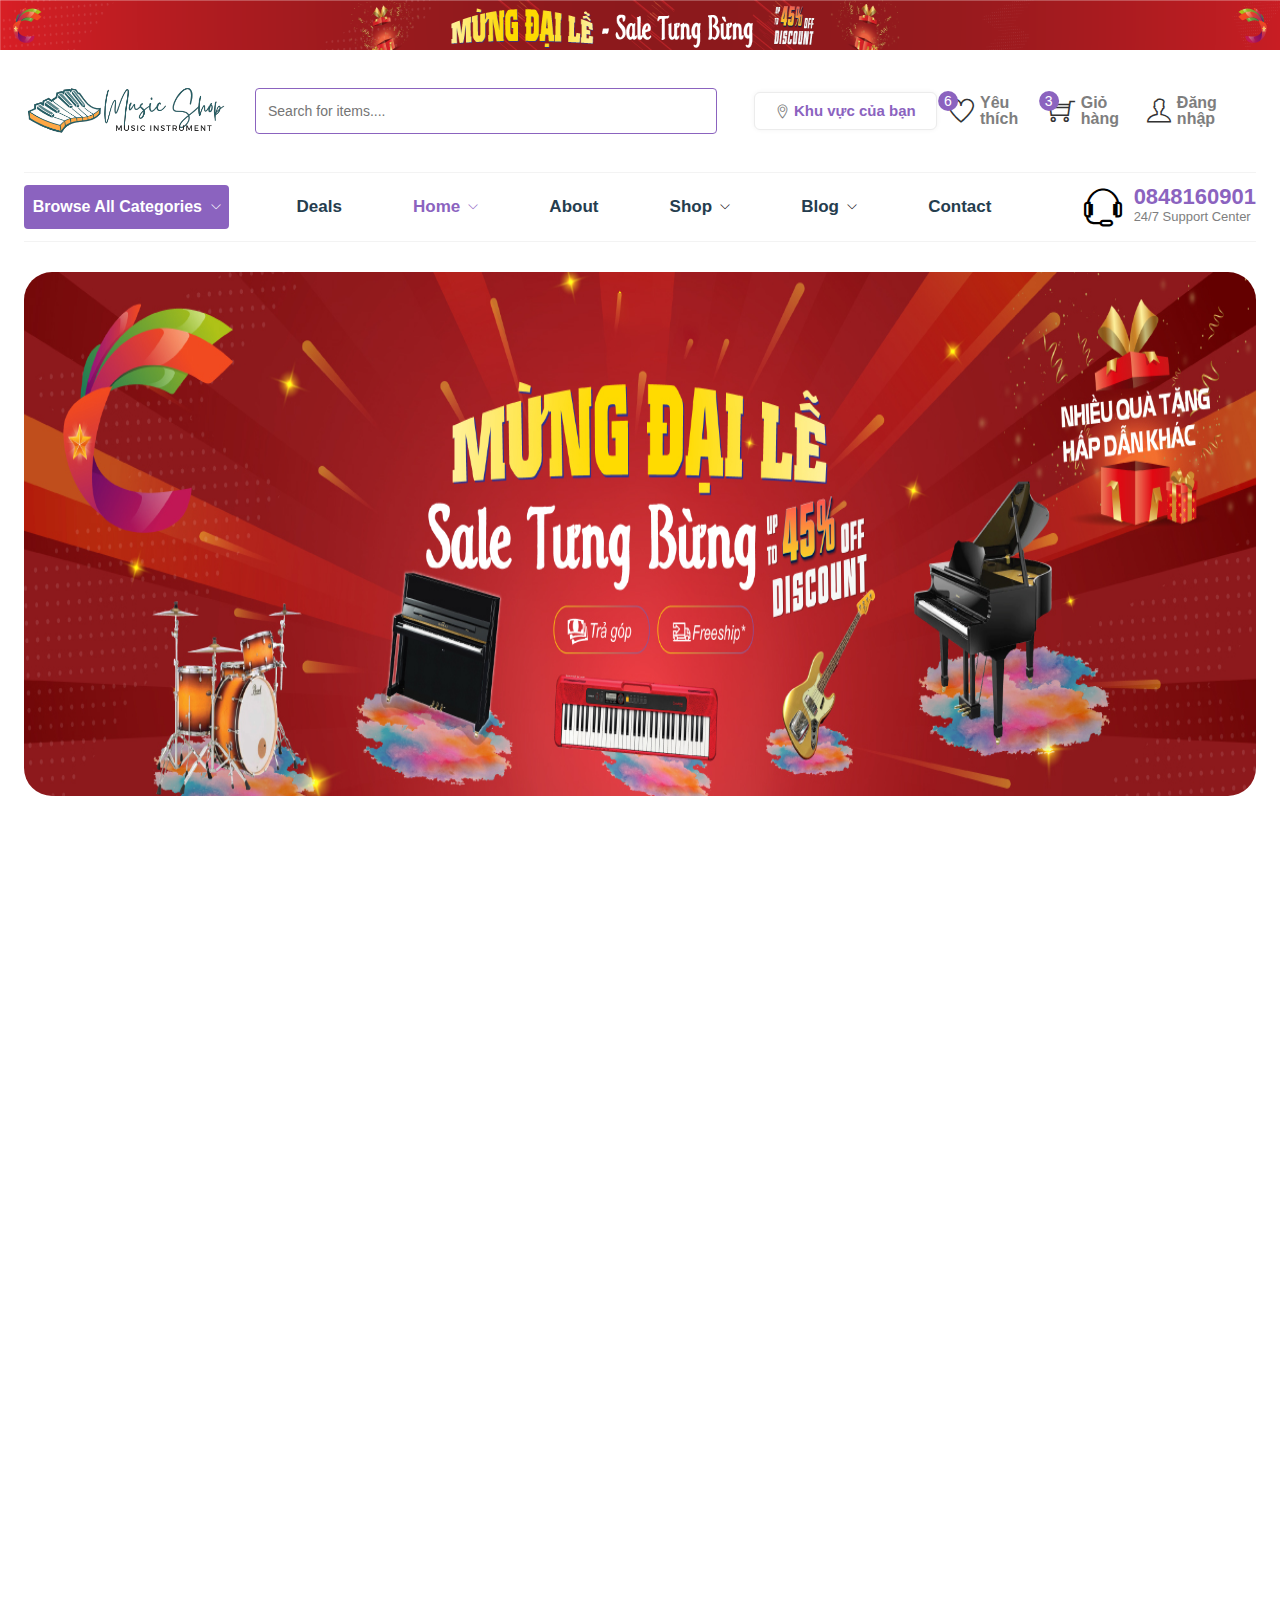
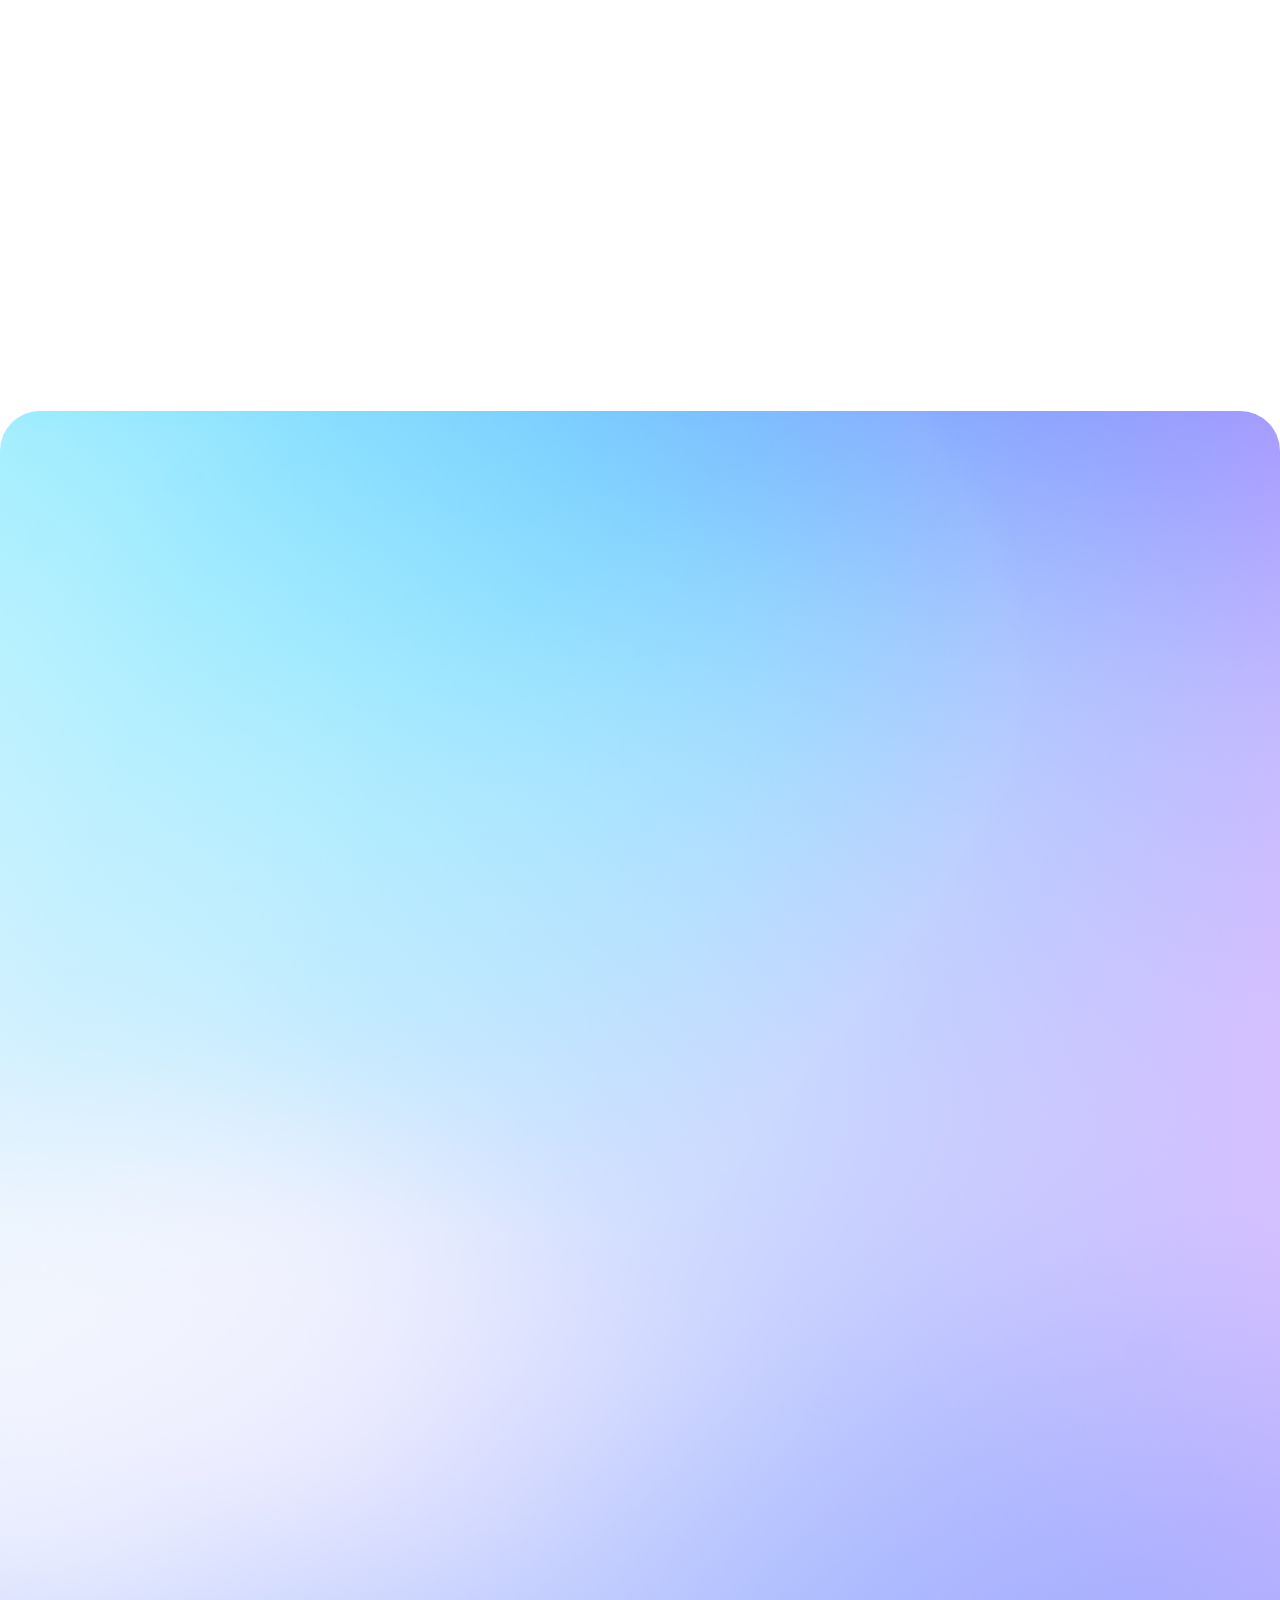
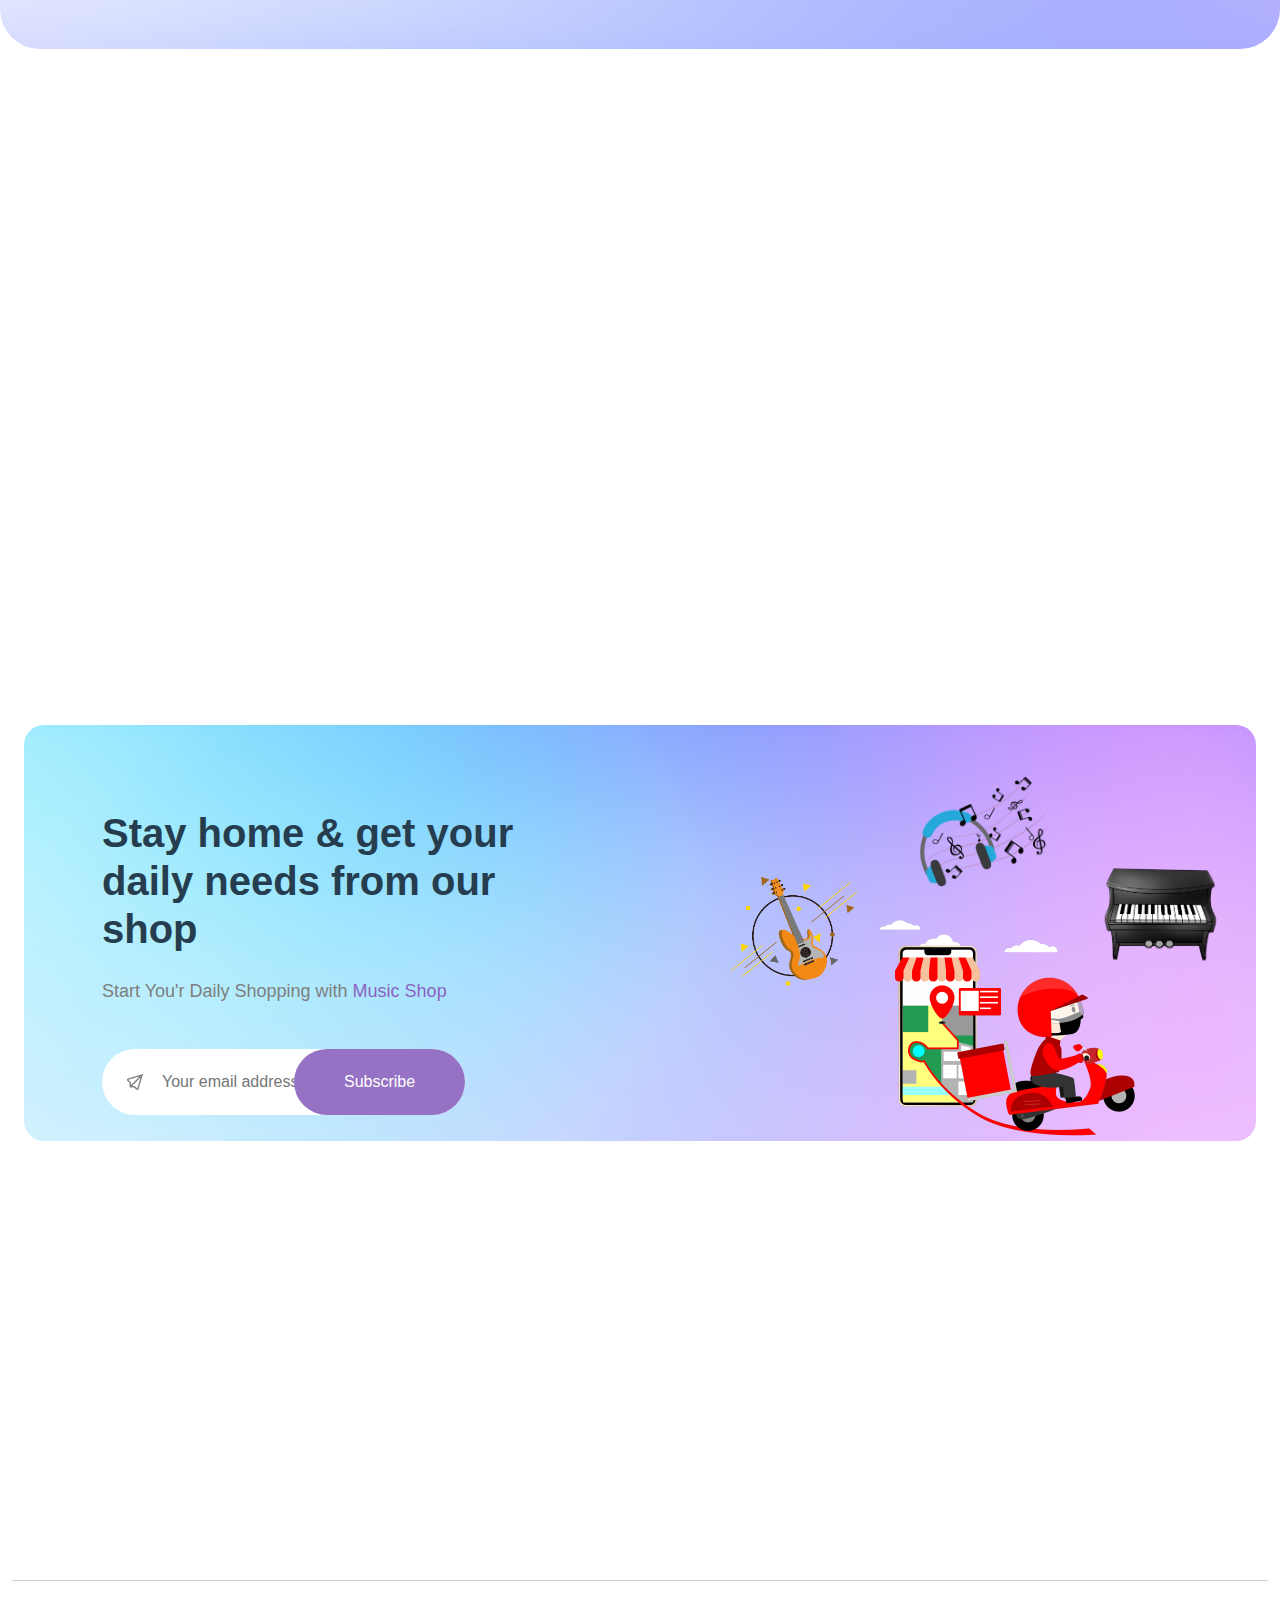
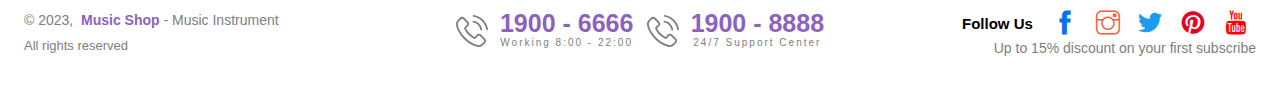
==== commit da7397f7: "Update all" ====
--- a/index.html
+++ b/index.html
@@ -4,50 +4,201 @@
     <meta charset="UTF-8">
     <meta http-equiv="X-UA-Compatible" content="IE=edge">
     <meta name="viewport" content="width=device-width, initial-scale=1.0">
-    <title>Piano Shop</title>
-    <link rel="icon" href="./assets/img/piano_logo.png" type="image/x-icon" />
+    <title>Music Shop</title>
+    <link rel="icon" href="./assets/img/footer/ft_4.png" type="image/x-icon" />
     <link rel="stylesheet" href="./assets/css/grid.css">
     <link rel="stylesheet" href="./assets/css/main.css">
-    <!-- <link href="https://cdn.jsdelivr.net/npm/bootstrap@5.2.3/dist/css/bootstrap.min.css" rel="stylesheet" integrity="sha384-rbsA2VBKQhggwzxH7pPCaAqO46MgnOM80zW1RWuH61DGLwZJEdK2Kadq2F9CUG65" crossorigin="anonymous"> -->
+    <link rel="stylesheet" href="./assets/css/reponsive.css">
     <link href="./assets/icon/themify-icons/themify-icons.css" rel="stylesheet">
     <link rel="stylesheet" href="https://cdnjs.cloudflare.com/ajax/libs/font-awesome/6.1.2/css/all.min.css" integrity="sha512-1sCRPdkRXhBV2PBLUdRb4tMg1w2YPf37qatUFeS7zlBy7jJI8Lf4VHwWfZZfpXtYSLy85pkm9GaYVYMfw5BC1A==" crossorigin="anonymous" referrerpolicy="no-referrer" />
     <link rel="stylesheet" href="https://cdnjs.cloudflare.com/ajax/libs/font-awesome/6.1.2/css/all.min.css" integrity="sha512-1sCRPdkRXhBV2PBLUdRb4tMg1w2YPf37qatUFeS7zlBy7jJI8Lf4VHwWfZZfpXtYSLy85pkm9GaYVYMfw5BC1A==" crossorigin="anonymous" referrerpolicy="no-referrer" />
 </head>
 <body>
     <div class="wrapper">
+
+        <div class="back-to-top hide-on-mobile">
+            <span class="ti-arrow-up"></span>
+        </div>
+
+        <!-- Toast Message -->
+
+        <div id="toast"></div>
+
+        <!-- Quick View -->
         <div class="quickview__overlay"></div>
+
+        <div class="pre-header hide-on-mobile">
+
+        </div>
+
         <div class="header">
-            <div class="grid wide">
-                <div class="row header__top">
-
-                    <div class="header__top-logo col l-3">
-                        <a href="#" class="header__top-logo-link">
-                            <img src="./assets/img/logo.png" alt="">
+            <div class="grid wide header-wrap">
+                <div class="header__top">
+
+                    <div class="header__mobile">
+                        <div class="header__top-bar">
+                            <i class="ti-align-justify header__top-bar-icon"></i>
+                        </div>
+                        <div class="header__top-overlay"></div>
+
+                        <div class="header__mobile-menu">
+                            <div class="header__mobile-menu-top">
+                                <a href="index.html"><img src="./assets/img/logo/2.png" alt="" class="header__mobile-menu-top-logo"></a>
+                                <span class="ti-close header__mobile-menu-top-icon"></span>
+                            </div>
+
+                            <div class="header__mobile-menu-search">
+                                <div class="header__top-search-right">
+                                    <input type="text" placeholder="Search for items...." class="header__top-search-input">
+                                    <i class="fa-solid fa-magnifying-glass header__top-search-icon"></i>
+                                </div>
+                            </div>
+
+                            <div class="header__mobile-menu-list">
+
+                                <div class="header__mobile-menu-item">
+                                    <div class="mobile__menu-head">
+                                        <p class="header__mobile-menu-item-title">Shop</p>
+                                        <i class="ti-angle-down header__mobile-menu-item-icon"></i>
+                                    </div>
+
+                                    <ul class="mobile__menu-category">
+                                        <li class="mobile-menu__category-item"><a href="detail_catalog.html">Đàn Piano</a></li>
+                                        <li class="mobile-menu__category-item"><a href="detail_catalog.html">Đàn Organ</a></li>
+                                        <li class="mobile-menu__category-item"><a href="detail_catalog.html">Đàn Guitar</a></li>
+                                        <li class="mobile-menu__category-item"><a href="detail_catalog.html">Trống Cajon</a></li>
+                                        <li class="mobile-menu__category-item"><a href="detail_catalog.html">Kèn Harmonica</a></li>
+                                        <li class="mobile-menu__category-item"><a href="detail_catalog.html">Loa Guitar</a></li>
+                                    </ul>
+                                </div>
+                                
+                                <div class="header__mobile-menu-item">
+                                    <div class="mobile__menu-head">
+                                        <p class="header__mobile-menu-item-title">Blog</p>
+                                        <i class="ti-angle-down header__mobile-menu-item-icon"></i>
+                                    </div>
+
+                                    <input type="checkbox" hidden name="" id="mobile-menu__checkbox-blog" class="mobile-menu__input">
+
+                                    <ul class="mobile__menu-category">
+                                        <li class="mobile-menu__category-item"><a href="">Tìm hiểu về đàn Piano</a></li>
+                                        <li class="mobile-menu__category-item"><a href="">Đàn Guitar là gì ?</a></li>
+                                        <li class="mobile-menu__category-item"><a href="">Cách chơi đàn Organ</a></li>
+                                        <li class="mobile-menu__category-item"><a href="">Chơi nhạc cụ cần những yếu tố gì?</a></li>
+                                        <li class="mobile-menu__category-item"><a href="">Chọn phụ kiện sao cho phù hợp</a></li>
+                                        <li class="mobile-menu__category-item"><a href="">Diễn đàn</a></li>
+                                    </ul>
+                                </div>
+
+                                <div class="header__mobile-menu-item">
+                                    <div class="mobile__menu-head">
+                                        <p class="header__mobile-menu-item-title">About</p>
+                                        <i class="ti-angle-down header__mobile-menu-item-icon"></i> 
+                                    </div>
+                                </div>
+
+                                <div class="header__mobile-menu-item">
+                                    <div class="mobile__menu-head">
+                                        <p class="header__mobile-menu-item-title">Contact</p>
+                                        <i class="ti-angle-down header__mobile-menu-item-icon"></i>
+                                    </div>
+                                </div>
+
+                            </div>
+
+                            <div class="header__mobile-menu-info">
+
+                                <div class="mobile__menu-info-item">
+                                    <span class="ti-location-pin mobile__menu-info-icon">
+                                        <span class="mobile__menu-info-detail">Cau Giay, Ha Noi, Viet Nam</span>
+                                    </span>
+                                </div>
+
+                                <div class="mobile__menu-info-item">
+                                    <span class="ti-headphone-alt mobile__menu-info-icon">
+                                        <span class="mobile__menu-info-detail">(+84)848160901</span>
+                                    </span>
+                                </div>
+
+                                <div class="mobile__menu-info-item">
+                                    <span class="ti-email mobile__menu-info-icon">
+                                        <span class="mobile__menu-info-detail">musicshop@gmail.com</span>
+                                    </span>
+                                </div>
+
+                                <div class="mobile__menu-info-item">
+                                    <span class="ti-alarm-clock mobile__menu-info-icon">
+                                        <span class="mobile__menu-info-detail">08:00 - 22:00, Mon - Sat</span>
+                                    </span>
+                                </div>
+
+                            </div>
+
+                            <div class="header__mobile-menu-bot">
+                                <div class="mobile__menu-bot-follow">
+                                    <div class="footer__bot-social-top mobile__menu-bot-follow-wrap">
+                                        <p>Follow Us</p>
+                                        <div class="footer__bot-social-top-icon mobile__menu-bot-follow-icon">
+                                            <a href=""><span style="color: #0674e8;" class="ti-facebook"></span></a>
+                                            <a href=""><span style="color: #f25d40;" class="ti-instagram"></span></a>
+                                            <a href=""><span style="color: #1d9bf0;" class="ti-twitter-alt"></span></a>
+                                            <a href=""><span style="color: #e60023;" class="ti-pinterest-alt"></span></a>
+                                            <a href=""><span style="color: #ff0000;" class="ti-youtube"></span></a>
+                                        </div>
+                                    </div>
+                                </div>
+
+                                <div class="mobile__menu-bot-copyright">
+                                    <p class="footer__bot-copyright-top">© 2023, <span>&nbsp<b>Music Shop</b></span> - Music Instrument</p>
+                                    <p class="footer__bot-copyright-bot">All rights reserved</p>
+                                </div>
+                            </div>
+                        </div>
+                    </div>
+
+                    <div class="header__top-logo l-2">
+                        <a href="index.html" class="header__top-logo-link">
+                            <img src="./assets/img/logo/2.png" alt="">
                         </a>
                     </div>
     
-                    <div class="header__top-search col l-6">
+                    <div class="header__top-search l-5 hide-on-mobile-tablet">
                             <div class="header__top-search-right">
                                 <input type="text" placeholder="Search for items...." class="header__top-search-input">
                                 <i class="fa-solid fa-magnifying-glass header__top-search-icon"></i>
                             </div>
                     </div>
-    
-                    <div class="header__top-right col l-3">
-                        <div class="header__top-wishlist">
-                            <span class="ti-heart header__top-wishlist-icon"></span>
+
+                    <div class="header__top-location l-2 hide-on-low-PC">
+                        <div class="header__top-location-wrap">
+                            <div class="header__top-location-header">
+                                <span class="ti-location-pin"></span>
+                                <p class="header__top-location-title">Khu vực của bạn</p>
+                            </div>
+                            <ul class="header__top-location-list display--none">
+                                <li class="header__top-location-item">Hà Nội</li>
+                                <li class="header__top-location-item">Hải Phòng</li>
+                                <li class="header__top-location-item">TP Hồ Chí Minh</li>
+                                <li class="header__top-location-item">Đà Nẵng</li>
+                            </ul>
+                        </div>
+                    </div>
+    
+                    <div class="header__top-right l-3">
+                        <a  href="wishlish.html" class="header__top-item header__top-wishlist">
+                            <span class="ti-heart header__top-icon"></span>
                             <span class="header__top-wishlist-quantity">6</span>
-                            <span class="header__top-wishlist-text">Wishlist</span>
-                        </div>
-    
-                        <div class="header__top-cart">
-                            <!-- <i class="fa-solid fa-cart-shopping header__top-cart-icon"></i> -->
-
-                            <span class="ti-shopping-cart header__top-cart-icon"></span>
-                            <span class="header__top-cart-quantity">3</span>
-                            <span class="header__top-cart-text">Cart</span>
-    
-                            <div class="header__top-cart-category">
+                            <span class="header__top-text wishlist-text hide-on-mobile-tablet">Yêu thích</span>
+                        </a>
+    
+                        <div class="header__top-item header__top-cart">
+                            <a href="cart.html" class="header__top-cart-wrap">
+                                <span class="ti-shopping-cart header__top-icon"></span>
+                                <span class="header__top-cart-quantity">3</span>
+                                <span class="header__top-text cart-text hide-on-mobile-tablet">Giỏ hàng</span>
+                            </a>
+    
+                            <div class="header__top-cart-category hide-on-mobile-tablet">
                                 <ul class="header__top-cart-list">
                                     <li class="header__top-cart-item">
                                         <img src="./assets/img/p2.jpg" alt="" class="">
@@ -65,23 +216,29 @@
                                         </div>
                                         <span class="ti-close cart__item-icon"></span>
                                     </li>
+                                    <li class="header__top-cart-item">
+                                        <img src="./assets/img/p2.jpg" alt="" class="">
+                                        <div class="header__top-cart-product">
+                                            <p class="cart__product-name">Yamaha CDP400</p>
+                                            <p class="cart__product-price">1 x $800.00</p>
+                                        </div>
+                                        <span class="ti-close cart__item-icon"></span>
+                                    </li>
                                 </ul>
 
                                 <div class="cart__total">
                                     <div class="cart__total-price">
-                                        <span class="cart__total-price-text">Total</span>
+                                        <span class="cart__total-price-text">Tổng cộng</span>
                                         <span class="cart__total-price-number">$1600.00</span>
                                     </div>
                                     <div class="cart__total-btn">
-                                        <button class="cart__total-btn-view">View Cart</button>
-                                        <button class="cart__total-btn-check">Check Out</button>
-                                    </div>
-                                </div>
-                            </div>
-                        </div>
-    
-                        <div class="header__top-account">
-                            <!-- <i class="fa-solid fa-user header__top-account-icon"></i> -->
+                                        <button class="cart__total-btn-view"><a href="cart.html">Xem giỏ hàng</a> <span class="ti-arrow-right cart__total-btn-view-icon"></span></button>
+                                    </div>
+                                </div>
+                            </div>
+                        </div>
+    
+                        <!-- <div class="header__top-account">
                             <span class="ti-user header__top-account-icon"></span>
                             <span class="header__top-account-text">Account</span>
                             <ul class="header__top-account-list">
@@ -89,6 +246,7 @@
                                     <span class="ti-user"></span>
                                     <a href="#" class="header__top-account-link">Tài khoản của tôi</a>
                                 </li>
+
                                 <li class="header__top-account-item">
                                     <span class="ti-ticket"></span>
                                     <a href="#" class="header__top-account-link">Mã giảm giá</a>
@@ -97,233 +255,265 @@
                                     <span class="ti-settings"></span>
                                     <a href="#" class="header__top-account-link">Cài đặt</a>
                                 </li>
+
+                                <li class="header__top-account-item">
+                                    <i class="fa-solid fa-arrow-right-to-bracket"></i>
+                                    <a href="login.html" class="header__top-account-link">Đăng nhập</a>
+                                </li>
+
                                 <li class="header__top-account-item">
                                     <i class="fa-solid fa-arrow-right-from-bracket"></i>
                                     <a href="#" class="header__top-account-link">Đăng xuất</a>
                                 </li>
                             </ul>
-                        </div>
+                        </div> -->
+                    
+                        <a href="login.html" class="header__top-item header__top-login hide-on-low-PC">
+                            <span class="header__top-icon ti-user"></span>
+                            <div class="header__top-text login-text">Đăng nhập</div>
+                        </a>
                     </div>
 
                 </div>
     
-                <div class="row header__bot">
-                    <div class="header__bot-category col l-2" style="padding-right: 0;">
-                        <div class="header__bot-category-btn">
-                            <span class="ti-layout-grid2 category__btn-icon"></span>
-                            <span class="category__btn-text">Browse All Categories</span>
-                            <span class="ti-angle-down category__btn-arrow-down"></span>
-                            <span class="ti-angle-up category__btn-arrow-up display--none"></span>
-                        </div>
-
-                        <div class="header__bot-category-list display--none">
-                            <div class="header__bot-category-list-top">
-                                <div class="category__bot-list ct-left">
-                                    <div class="category__bot-left-item">
-                                        <img src="./assets/img/piano_logo.png" class="category__bot-item-img" alt="">
-                                        <span class="category__bot-item-name">Đàn Piano</span>
-                                    </div>
-                                    <div class="category__bot-left-item">
-                                        <img src="./assets/img/cajon_logo.png" class="category__bot-item-img" alt="">
-                                        <span class="category__bot-item-name">Trống Cajon</span>
-                                    </div>
-                                    <div class="category__bot-left-item">
-                                        <img src="./assets/img/accessory_logo.png" class="category__bot-item-img" alt="">
-                                        <span class="category__bot-item-name">Các loại phụ kiện</span>
+                <div class="header__bot hide-on-mobile-tablet">
+                    <div class="header__bot-wrap">
+
+                        <div class="header__bot-category l-2 hide-on-low-PC" style="padding-right: 0;">
+                            <div class="header__bot-category-btn">
+                                <span class="ti-layout-grid2 category__btn-icon"></span>
+                                <span class="category__btn-text">Browse All Categories</span>
+                                <span class="ti-angle-down category__btn-arrow-down"></span>
+                                <span class="ti-angle-up category__btn-arrow-up display--none"></span>
+                            </div>
+    
+                            <div class="header__bot-category-list display--none">
+                                <div class="header__bot-category-list-top">
+                                    <div class="category__bot-list ct-left">
+                                        <a href="detail_catalog.html" class="category__bot-left-item">
+                                            <img src="./assets/img/piano_logo.png" class="category__bot-item-img" alt="">
+                                            <span class="category__bot-item-name">Đàn Piano</span>
+                                        </a>
+                                        <a href="detail_catalog.html" class="category__bot-left-item">
+                                            <img src="./assets/img/cajon_logo.png" class="category__bot-item-img" alt="">
+                                            <span class="category__bot-item-name">Trống Cajon</span>
+                                        </a>
+                                        <a href="detail_catalog.html" class="category__bot-left-item">
+                                            <img src="./assets/img/accessory_logo.png" class="category__bot-item-img" alt="">
+                                            <span class="category__bot-item-name">Các loại phụ kiện</span>
+                                        </a>
+                                    </div>
+            
+                                    <div class="category__bot-list ct-right">
+                                        <a href="detail_catalog.html" class="category__bot-right-item">
+                                            <img src="./assets/img/organ_logo.png" class="category__bot-item-img" alt="">
+                                            <span class="category__bot-item-name">Đàn Organ</span>
+                                        </a>
+                                        <a href="detail_catalog.html" class="category__bot-right-item">
+                                            <img src="./assets/img/guitar_logo.png" class="category__bot-item-img" alt="">
+                                            <span class="category__bot-item-name">Đàn Guitar</span>
+                                        </a>
+                                        <a href="detail_catalog.html" class="category__bot-right-item">
+                                            <img src="./assets/img/saxophone_logo.png" class="category__bot-item-img" alt="">
+                                            <span class="category__bot-item-name">Kèn Saxophone</span>
+                                        </a>
                                     </div>
                                 </div>
         
-                                <div class="category__bot-list ct-right">
-                                    <div class="category__bot-right-item">
-                                        <img src="./assets/img/organ_logo.png" class="category__bot-item-img" alt="">
-                                        <span class="category__bot-item-name">Đàn Organ</span>
-                                    </div>
-                                    <div class="category__bot-right-item">
-                                        <img src="./assets/img/guitar_logo.png" class="category__bot-item-img" alt="">
-                                        <span class="category__bot-item-name">Đàn Guitar</span>
-                                    </div>
-                                    <div class="category__bot-right-item">
-                                        <img src="./assets/img/saxophone_logo.png" class="category__bot-item-img" alt="">
-                                        <span class="category__bot-item-name">Kèn Saxophone</span>
-                                    </div>
-                                </div>
-                            </div>
-    
-                            <div class="category__bot-show">
-                                <div class="category__bot-show-icon">
-                                    <span class="ti-plus icon--plus"></span>
-                                    <i class="fa-regular fa-circle icon--circle"></i>
-                                </div>
-                                <span class="category__bot-show-text">
-                                    Show more...
-                                </span>
-                            </div>
-                        </div>
-                    </div>
-
-                    <div class="header__bot-menu col l-8">
-                        <ul class="menu__list">
-                            <li class="menu__list-item">
-                                <i class="fa-solid fa-fire menu__list-item-deal" style="color: var(--primary-color);"></i>
-                                <a href="#" class="menu__list-item-name">Deals</a>
-                            </li>
-                            <li class="menu__list-item item--home">
-                                <a href="#" class="menu__list-item-name" style="color: var(--primary-color);">Home</a>
-                                <span class="ti-angle-down menu__list-item-icon" style="color: var(--primary-color);"></span>
-                                <div class="header__bot-menu-home">
-                                    <ul class="menu__list-home">
-                                        <li class="menu__list-home-item">
-                                            <a href="#" class="menu__list-home-link">Home 1</a>
-                                        </li>
-                                        <li class="menu__list-home-item">
-                                            <a href="#" class="menu__list-home-link">Home 2</a>
-                                        </li>
-                                        <li class="menu__list-home-item">
-                                            <a href="#" class="menu__list-home-link">Home 3</a>
-                                        </li>
-                                        <li class="menu__list-home-item">
-                                            <a href="#" class="menu__list-home-link">Home 4</a>
-                                        </li>
-                                        <li class="menu__list-home-item">
-                                            <a href="#" class="menu__list-home-link">Home 5</a>
-                                        </li>
-                                        <li class="menu__list-home-item">
-                                            <a href="#" class="menu__list-home-link">Home 6</a>
-                                        </li>
-                                    </ul>
-                                </div>
-                            </li>
-                            <li class="menu__list-item">
-                                <a href="#" class="menu__list-item-name">About</a>
-                            </li>
-                            <li class="menu__list-item item--shop">
-                                <a href="#" class="menu__list-item-name">Shop</a>
-                                <span class="ti-angle-down menu__list-item-icon"></span>
-                                <div class="row header__bot-menu-shop">
-                                    <ul class="menu__list-item-shop l-2">
-                                        <li class="header__bot-shop-item">
-                                            <a href="#" class="header__bot-shop-link">Đàn Piano</a>
-                                        </li>
-                                        <li class="header__bot-shop-item">
-                                            <a href="#" class="header__bot-shop-link">Piano Casio</a>
-                                        </li>
-                                        <li class="header__bot-shop-item">
-                                            <a href="#" class="header__bot-shop-link">Piano Roland</a>
-                                        </li>
-                                        <li class="header__bot-shop-item">
-                                            <a href="#" class="header__bot-shop-link">Piano Yamaha</a>
-                                        </li>
-                                        <li class="header__bot-shop-item">
-                                            <a href="#" class="header__bot-shop-link">Piano Steinway & Sons</a>
-                                        </li>
-                                    </ul>
-                                    <ul class="menu__list-item-shop l-2">
-                                        <li class="header__bot-shop-item">
-                                            <a href="#" class="header__bot-shop-link">Đàn Guitar</a>
-                                        </li>
-                                        <li class="header__bot-shop-item">
-                                            <a href="#" class="header__bot-shop-link">Guitar Yamaha</a>
-                                        </li>
-                                        <li class="header__bot-shop-item">
-                                            <a href="#" class="header__bot-shop-link">Guitar Ba Đờn</a>
-                                        </li>
-                                        <li class="header__bot-shop-item">
-                                            <a href="#" class="header__bot-shop-link">Guitar Trần</a>
-                                        </li>
-                                        <li class="header__bot-shop-item">
-                                            <a href="#" class="header__bot-shop-link">Guitar Takemine</a>
-                                        </li>
-                                    </ul>
-                                    <ul class="menu__list-item-shop l-2">
-                                        <li class="header__bot-shop-item">
-                                            <a href="#" class="header__bot-shop-link">Phụ kiện</a>
-                                        </li>
-                                        <li class="header__bot-shop-item">
-                                            <a href="#" class="header__bot-shop-link">Capo</a>
-                                        </li>
-                                        <li class="header__bot-shop-item">
-                                            <a href="#" class="header__bot-shop-link">Dây đàn</a>
-                                        </li>
-                                        <li class="header__bot-shop-item">
-                                            <a href="#" class="header__bot-shop-link">Giá nhạc</a>
-                                        </li>
-                                        <li class="header__bot-shop-item">
-                                            <a href="#" class="header__bot-shop-link">Máy Tempo</a>
-                                        </li>
-                                    </ul>
-                                    <div class="header__bot-shop-img l-6">
-                                        <img src="./assets/img/11.png" alt="" class="shop-img--image">
-                                        <p class="shop-img--hotdeal">HOT DEALS</p>
-                                        <div class="shop-img--trending">
-                                            <p class="shop-img--trending-top">Don't miss</p>
-                                            <p class="shop-img--trending-bot">Trending</p>
-                                        </div>
-                                        
-                                        <div class="shop-img--sale">
-                                            <p class="shop-img--sale-top">25%</p>
-                                            <p class="shop-img--sale-bot">off</p>
-                                        </div>
-                                        <p class="shop-img--save">Save to 50%</p> 
-                                        <button class="shop-img--btn">Shop now</button>
-                                    </div>
-                                </div>
-                            </li>
-                            <li class="menu__list-item item--blog">
-                                <a href="#" class="menu__list-item-name">Blog</a>
-                                <span class="ti-angle-down menu__list-item-icon"></span>
-                                <div class="header__bot-menu-blog">
-                                    <ul class="menu__list-blog">
-                                        <li class="menu__list-blog-item">
-                                            <a href="#" class="menu__list-blog-link">Tìm hiểu về đàn Piano</a>
-                                        </li>
-                                        <li class="menu__list-blog-item">
-                                            <a href="#" class="menu__list-blog-link">Đàn Guitar là gì ?</a>
-                                        </li>
-                                        <li class="menu__list-blog-item">
-                                            <a href="#" class="menu__list-blog-link">Cách chơi đàn Organ</a>
-                                        </li>
-                                        <li class="menu__list-blog-item">
-                                            <a href="#" class="menu__list-blog-link">Chơi nhạc cụ cần những yếu tố gì ?</a>
-                                        </li>
-                                        <li class="menu__list-blog-item">
-                                            <a href="#" class="menu__list-blog-link">Chọn phụ kiện sao cho phù hợp</a>
-                                        </li>
-                                        <li class="menu__list-blog-item">
-                                            <a href="#" class="menu__list-blog-link">Diễn đàn</a>
-                                        </li>
-                                    </ul>
-                                </div>
-                            </li>
-                            <li class="menu__list-item">
-                                <a href="#" class="menu__list-item-name">Contact</a>
-                            </li>
-                        </ul>
-                    </div>
-
-                    <div class="header__bot-contact col l-2">
-                        <div class="header__bot-phonenumber">
-                            <span class="ti-headphone-alt header__bot-phonenumber-icon"></span>
-                            <div class="header__bot-phonenumber-text">
-                                <p class="phonenumber-text-top">0848160901</p>
-                                <p class="phonenumber-text-bot">24/7 Support Center</p>  
-                            </div>
-                        </div>
+                                <div class="category__bot-show">
+                                    <div class="category__bot-show-icon">
+                                        <span class="ti-plus icon--plus"></span>
+                                        <i class="fa-regular fa-circle icon--circle"></i>
+                                    </div>
+                                    <span class="category__bot-show-text">
+                                        Show more...
+                                    </span>
+                                </div>
+                            </div>
+                        </div>
+    
+                        <div class="header__bot-menu l-8">
+                            <ul class="menu__list">
+    
+                                <li class="menu__list-item">
+                                    <i class="fa-solid fa-fire menu__list-item-deal" style="color: var(--primary-color);"></i>
+                                    <a href="#deals" class="menu__list-item-name">Deals</a>
+                                </li>
+    
+                                <li class="menu__list-item item--home">
+                                    <a href="#" class="menu__list-item-name" style="color: var(--primary-color);">Home</a>
+                                    <span class="ti-angle-down menu__list-item-icon" style="color: var(--primary-color);"></span>
+                                    <div class="header__bot-menu-home">
+                                        <ul class="menu__list-home">
+                                            <li class="menu__list-home-item">
+                                                <a href="#" class="menu__list-home-link">Home 1</a>
+                                            </li>
+                                            <li class="menu__list-home-item">
+                                                <a href="#" class="menu__list-home-link">Home 2</a>
+                                            </li>
+                                            <li class="menu__list-home-item">
+                                                <a href="#" class="menu__list-home-link">Home 3</a>
+                                            </li>
+                                            <li class="menu__list-home-item">
+                                                <a href="#" class="menu__list-home-link">Home 4</a>
+                                            </li>
+                                            <li class="menu__list-home-item">
+                                                <a href="#" class="menu__list-home-link">Home 5</a>
+                                            </li>
+                                            <li class="menu__list-home-item">
+                                                <a href="#" class="menu__list-home-link">Home 6</a>
+                                            </li>
+                                        </ul>
+                                    </div>
+                                </li>
+    
+                                <li class="menu__list-item">
+                                    <a href="#footer" class="menu__list-item-name">About</a>
+                                </li>
+    
+                                <li class="menu__list-item item--shop">
+                                    <a href="#big-catalog" class="menu__list-item-name">Shop</a>
+                                    <span class="ti-angle-down menu__list-item-icon"></span>
+                                    <div class="row header__bot-menu-shop">
+                                        <ul class="menu__list-item-shop l-2">
+                                            <li class="header__bot-shop-item">
+                                                <a href="#" class="header__bot-shop-link">Đàn Piano</a>
+                                            </li>
+                                            <li class="header__bot-shop-item">
+                                                <a href="#" class="header__bot-shop-link">Piano Casio</a>
+                                            </li>
+                                            <li class="header__bot-shop-item">
+                                                <a href="#" class="header__bot-shop-link">Piano Roland</a>
+                                            </li>
+                                            <li class="header__bot-shop-item">
+                                                <a href="#" class="header__bot-shop-link">Piano Yamaha</a>
+                                            </li>
+                                            <li class="header__bot-shop-item">
+                                                <a href="#" class="header__bot-shop-link">Piano Kawai</a>
+                                            </li>
+                                            <li class="header__bot-shop-item">
+                                                <a href="#" class="header__bot-shop-link">Piano Korg</a>
+                                            </li>
+                                        </ul>
+                                        <ul class="menu__list-item-shop l-2">
+                                            <li class="header__bot-shop-item">
+                                                <a href="#" class="header__bot-shop-link">Đàn Guitar</a>
+                                            </li>
+                                            <li class="header__bot-shop-item">
+                                                <a href="#" class="header__bot-shop-link">Guitar Yamaha</a>
+                                            </li>
+                                            <li class="header__bot-shop-item">
+                                                <a href="#" class="header__bot-shop-link">Guitar Ba Đờn</a>
+                                            </li>
+                                            <li class="header__bot-shop-item">
+                                                <a href="#" class="header__bot-shop-link">Guitar Trần</a>
+                                            </li>
+                                            <li class="header__bot-shop-item">
+                                                <a href="#" class="header__bot-shop-link">Guitar Takemine</a>
+                                            </li>
+                                            <li class="header__bot-shop-item">
+                                                <a href="#" class="header__bot-shop-link">Guitar Lakewood</a>
+                                            </li>
+                                        </ul>
+                                        <ul class="menu__list-item-shop l-2">
+                                            <li class="header__bot-shop-item">
+                                                <a href="#" class="header__bot-shop-link">Phụ kiện</a>
+                                            </li>
+                                            <li class="header__bot-shop-item">
+                                                <a href="#" class="header__bot-shop-link">Capo</a>
+                                            </li>
+                                            <li class="header__bot-shop-item">
+                                                <a href="#" class="header__bot-shop-link">Dây đàn</a>
+                                            </li>
+                                            <li class="header__bot-shop-item">
+                                                <a href="#" class="header__bot-shop-link">Giá nhạc</a>
+                                            </li>
+                                            <li class="header__bot-shop-item">
+                                                <a href="#" class="header__bot-shop-link">Máy Tempo</a>
+                                            </li>
+                                            <li class="header__bot-shop-item">
+                                                <a href="#" class="header__bot-shop-link">Pick gảy</a>
+                                            </li>
+                                        </ul>
+                                        <div class="header__bot-shop-img hide-on-low-PC l-6">
+                                            <img src="./assets/img/11.png" alt="" class="shop-img--image">
+                                            <p class="shop-img--hotdeal">HOT DEALS</p>
+                                            <div class="shop-img--trending">
+                                                <p class="shop-img--trending-top">Don't miss</p>
+                                                <p class="shop-img--trending-bot">Trending</p>
+                                            </div>
+                                            
+                                            <div class="shop-img--sale">
+                                                <p class="shop-img--sale-top">25%</p>
+                                                <p class="shop-img--sale-bot">off</p>
+                                            </div>
+                                            <p class="shop-img--save">Save to 50%</p> 
+                                            <button class="shop-img--btn"><a href="#big-catalog">Shop now</a></button>
+                                        </div>
+                                    </div>
+                                </li>
+    
+                                <li class="menu__list-item item--blog">
+                                    <a href="#" class="menu__list-item-name">Blog</a>
+                                    <span class="ti-angle-down menu__list-item-icon"></span>
+                                    <div class="header__bot-menu-blog">
+                                        <ul class="menu__list-blog">
+                                            <li class="menu__list-blog-item">
+                                                <a href="#" class="menu__list-blog-link">Tìm hiểu về đàn Piano</a>
+                                            </li>
+                                            <li class="menu__list-blog-item">
+                                                <a href="#" class="menu__list-blog-link">Đàn Guitar là gì ?</a>
+                                            </li>
+                                            <li class="menu__list-blog-item">
+                                                <a href="#" class="menu__list-blog-link">Cách chơi đàn Organ</a>
+                                            </li>
+                                            <li class="menu__list-blog-item">
+                                                <a href="#" class="menu__list-blog-link">Chơi nhạc cụ cần những yếu tố gì?</a>
+                                            </li>
+                                            <li class="menu__list-blog-item">
+                                                <a href="#" class="menu__list-blog-link">Chọn phụ kiện sao cho phù hợp</a>
+                                            </li>
+                                            <li class="menu__list-blog-item">
+                                                <a href="#" class="menu__list-blog-link">Diễn đàn</a>
+                                            </li>
+                                        </ul>
+                                    </div>
+                                </li>
+                                
+                                <li class="menu__list-item">
+                                    <a href="#" class="menu__list-item-name">Contact</a>
+                                </li>
+                            </ul>
+                        </div>
+    
+                        <div class="header__bot-contact l-2">
+                            <div class="header__bot-phonenumber">
+                                <span class="ti-headphone-alt header__bot-phonenumber-icon"></span>
+                                <div class="header__bot-phonenumber-text">
+                                    <p class="phonenumber-text-top">0848160901</p>
+                                    <p class="phonenumber-text-bot">24/7 Support Center</p>  
+                                </div>
+                            </div>
+                        </div>
+
                     </div>
                 </div>
             </div>
         </div>
 
         <div class="main">
-            <div class="slider">
+            
+
+            <div class="slider grid wide">
                 <div class="slider__wrapper">
                     <div class="slider-item slider-active" data-index="0">
-                        <img src="./assets/img/banner-1.jpg" class="slider-img l-12" alt="Image...">
+                        <img src="./assets/img/slider/banner-1.jpg" class="slider-img l-12" alt="Image...">
                     </div>
                     <div class="slider-item" data-index="1">
-                        <img src="./assets/img/banner-2.jpg" class="slider-img l-12" alt="Image...">
+                        <img src="./assets/img/slider/banner-2.jpg" class="slider-img l-12" alt="Image...">
                     </div>
                     <div class="slider-item" data-index="2">
-                        <img src="./assets/img/banner-3.jpg" class="slider-img l-12" alt="Image...">
+                        <img src="./assets/img/slider/banner-3.jpg" class="slider-img l-12" alt="Image...">
                     </div>    
                 </div>
     
@@ -342,10 +532,10 @@
                 </div>
             </div>
 
-            <div style="padding: 50px 0;" class="best-choice">
+            <div style="padding: 50px 0;" class="best-choice hide-on-mobile">
                 <div class="grid wide">
                     <div class="row">
-                        <div class="col l-3">
+                        <div class="col l-3 m-6 c-6">
                             <div class="best-choice__item">
                                 <div class="best-choice__item-icon">
                                     <img src="./assets/img/choice-1.png" alt="">
@@ -357,19 +547,19 @@
                             </div>
                         </div>
 
-                        <div class="col l-3">
+                        <div class="col l-3 m-6 c-6">
                             <div class="best-choice__item">
                                 <div class="best-choice__item-icon">
                                     <img src="./assets/img/choice-2.png" alt="">
                                 </div>
                                 <div class="best-choive__item-des">
                                     <p class="best-choice__item-des-top">VẬN CHUYỂN</p>
-                                    <p class="best-choice__item-des-bot">Chuyên nghiệp - Nhanh chóng</p>
-                                </div>
-                            </div>
-                        </div>
-
-                        <div class="col l-3">
+                                    <p class="best-choice__item-des-bot">Chính xác - Nhanh chóng</p>
+                                </div>
+                            </div>
+                        </div>
+
+                        <div class="col l-3 m-6 c-6">
                             <div class="best-choice__item">
                                 <div class="best-choice__item-icon">
                                     <img src="./assets/img/choice-3.png" alt="">
@@ -381,7 +571,7 @@
                             </div>
                         </div>
 
-                        <div class="col l-3">
+                        <div class="col l-3 m-6 c-6">
                             <div class="best-choice__item">
                                 <div class="best-choice__item-icon">
                                     <img src="./assets/img/choice-4.png" alt="">
@@ -397,74 +587,74 @@
                 </div>
             </div>
 
-            <div class="big-catalog">
+            <div id="big-catalog" class="big-catalog">
                 <div class="grid wide">
-                    <div class="main-title">
+                    <div class="big-catalog__main-title main-title">
                         <p>Featured Categories</p>
                     </div>
 
                     <div class="row">
-                        <div class="big-catalog__product-list col l-4">
-                            <div class="big-catalog__image one">
-                            </div>
-
-                            <p class="big-catalog__des"> <span class="ti-angle-double-right"></span> Đàn Piano</p>
-
-                        </div>
-                        <div class="big-catalog__product-list col l-4">
-                            <div class="big-catalog__image two">
-                            </div>
-
-                            <p class="big-catalog__des"> <span class="ti-angle-double-right"></span> Đàn Organ, Keyboard</p>
-
-                        </div>
-                        <div class="big-catalog__product-list col l-4">
-                            <div class="big-catalog__image three">
-                            </div>
-
-                            <p class="big-catalog__des"> <span class="ti-angle-double-right"></span> Đàn Guitar</p>
-
-                        </div>
-                        <div class="big-catalog__product-list col l-4">
-                            <div class="big-catalog__image four">
-                            </div>
-
-                            <p class="big-catalog__des"> <span class="ti-angle-double-right"></span> Đàn Ukulele</p>
-
-                        </div>
-                        <div class="big-catalog__product-list col l-4">
-                            <div class="big-catalog__image five">
-                            </div>
-
-                            <p class="big-catalog__des"> <span class="ti-angle-double-right"></span> Trống Cajon</p>
-
-                        </div>
-                        <div class="big-catalog__product-list col l-4">
-                            <div class="big-catalog__image six">
-                            </div>
-
-                            <p class="big-catalog__des"> <span class="ti-angle-double-right"></span> Kèn Harmonica</p>
-
-                        </div>
-                        <div class="big-catalog__product-list col l-4">
-                            <div class="big-catalog__image seven">
-                            </div>
-
-                            <p class="big-catalog__des"> <span class="ti-angle-double-right"></span> Loa Guitar</p>
-
-                        </div>
-                        <div class="big-catalog__product-list col l-4">
-                            <div class="big-catalog__image eight">
-                            </div>
-
-                            <p class="big-catalog__des"> <span class="ti-angle-double-right"></span> Phụ kiện</p>
+                        <div class="big-catalog__product-list col l-4 m-6 c-12">
+                            <a href="detail_catalog.html" class="big-catalog__image one">
+                            </a>
+
+                            <a href="detail_catalog.html" class="big-catalog__des"> <span class="ti-angle-double-right"></span> Đàn Piano</a>
+
+                        </div>
+                        <div class="big-catalog__product-list col l-4 m-6 c-12">
+                            <a href="detail_catalog.html" class="big-catalog__image two">
+                            </a>
+
+                            <a href="detail_catalog.html" class="big-catalog__des"> <span class="ti-angle-double-right"></span> Đàn Organ, Keyboard</a>
+
+                        </div>
+                        <div class="big-catalog__product-list col l-4 m-6 c-12">
+                            <a href="detail_catalog.html" class="big-catalog__image three">
+                            </a>
+
+                            <a href="detail_catalog.html" class="big-catalog__des"> <span class="ti-angle-double-right"></span> Đàn Guitar</a>
+
+                        </div>
+                        <div class="big-catalog__product-list col l-4 m-6 c-12">
+                            <a href="detail_catalog.html" class="big-catalog__image four">
+                            </a>
+
+                            <a href="detail_catalog.html" class="big-catalog__des"> <span class="ti-angle-double-right"></span> Đàn Ukulele</a>
+
+                        </div>
+                        <div class="big-catalog__product-list col l-4 m-6 c-12">
+                            <a href="detail_catalog.html" class="big-catalog__image five">
+                            </a>
+
+                            <a href="detail_catalog.html" class="big-catalog__des"> <span class="ti-angle-double-right"></span> Trống Cajon</a>
+
+                        </div>
+                        <div class="big-catalog__product-list col l-4 m-6 c-12">
+                            <a href="detail_catalog.html" class="big-catalog__image six">
+                            </a>
+
+                            <a href="detail_catalog.html" class="big-catalog__des"> <span class="ti-angle-double-right"></span> Kèn Harmonica</a>
+
+                        </div>
+                        <div class="big-catalog__product-list col l-4 m-6 c-12">
+                            <a href="detail_catalog.html" class="big-catalog__image seven">
+                            </a>
+
+                            <a href="detail_catalog.html" class="big-catalog__des"> <span class="ti-angle-double-right"></span> Loa Guitar</a>
+
+                        </div>
+                        <div class="big-catalog__product-list col l-4 m-6 c-12">
+                            <a href="detail_catalog.html" class="big-catalog__image eight">
+                            </a>
+
+                            <a href="detail_catalog.html" class="big-catalog__des"> <span class="ti-angle-double-right"></span> Phụ kiện</a>
 
                         </div>
                     </div>
                 </div>
             </div>
 
-            <div style="margin-bottom: 300px;" class="popular-product">
+            <div class="popular-product">
                 <div class="popular-product__item-quickview">
                     <div class="popular-product__item-quickview-left">
                         <div class="quickview-left__image">
@@ -525,16 +715,18 @@
                         </div>
 
                         <div class="quickview-right__cart">
+
                             <div class="quickview-right__cart-quantity">
                                 <span class="ti-minus quickview-right__cart-quantity-icon"></span>
-                                <span class="quickview-right__cart-quantity-number">1</span>
+                                <div class="quickview-right__cart-quantity-number">1</div>
                                 <span class="ti-plus quickview-right__cart-quantity-icon"></span> 
-
-                            </div>
-                            <div class="quickview-right__cart-button">
+                            </div>
+
+                            <div onclick=showToastSuccess() class="quickview-right__cart-button">
                                 <span class="ti-shopping-cart quickview-right__cart-icon"></span>
                                 <span class="quickview-right__cart-add">Add to cart</span>
                             </div>
+                            
                         </div>
 
                         <p class="quickview-right__vendor">Vendor: <span>Yamaha</span></p>
@@ -542,22 +734,22 @@
                     </div>
                 </div>
 
-                <div class="grid wide">
-                    <div class="main-title">
+                <div class="grid wide popular-product__wrapper">
+                    <div class="popular-product__main-title main-title">
                         <p>Popular Products</p>
                     </div>
 
                     <div class="row">
-                        <div class="popular-product__item col l-3">
+                        <div class="popular-product__item col l-3 m-6 c-12">
                             <div class="popular-product__wrap-border">
                                 <div class="popular-product__item-image one">
-                                    <div class="popular-product__item-action">
-                                        <a href="#" class="popular-product__action-wishlist">
+                                    <div class="popular-product__item-action hide-on-mobile-tablet">
+                                        <a onclick=showToastSuccess() class="popular-product__action-wishlist">
                                             <span class="popular-product__action-icon ti-heart"></span>
                                             <p class="popular-product__action-des">Add To Wishlist</p>
                                         </a>
 
-                                        <a href="#" class="popular-product__action-detail">
+                                        <a href="detail_product.html" class="popular-product__action-detail">
                                             <span class="popular-product__action-icon ti-new-window"></span>
                                             <p class="popular-product__action-des">Detail Product</p>
                                         </a>
@@ -575,7 +767,7 @@
 
                                 <div class="popular-product__item-des">
                                     <p class="popular-product__item-type">Piano</p>
-                                    <p class="popular-product__item-name">Yamaha CLP-270</p>
+                                    <a href="detail_product.html" class="popular-product__item-name">Yamaha CLP-270</a>
                                     <div class="popular-product__item-rate">
                                         
                                         <div class="rate_stars">
@@ -596,7 +788,7 @@
                                             <span>$599.8</span>
                                         </div>
         
-                                        <div class="popular-product__item-cart">
+                                        <div onclick=showToastSuccess() class="popular-product__item-cart">
                                             <span class="ti-shopping-cart popuplar-product_cart-icon"></span>
                                             <span class="popular-product_cart-add">Add</span>
                                         </div>
@@ -605,16 +797,16 @@
                             </div>
                         </div>
 
-                        <div class="popular-product__item col l-3">
+                        <div class="popular-product__item col l-3 m-6 c-12">
                             <div class="popular-product__wrap-border">
                                 <div class="popular-product__item-image two">
-                                    <div class="popular-product__item-action">
-                                        <a href="#" class="popular-product__action-wishlist">
+                                    <div class="popular-product__item-action hide-on-mobile-tablet">
+                                        <a onclick=showToastSuccess() class="popular-product__action-wishlist">
                                             <span class="popular-product__action-icon ti-heart"></span>
                                             <p class="popular-product__action-des">Add To Wishlist</p>
                                         </a>
 
-                                        <a href="#" class="popular-product__action-detail">
+                                        <a href="detail_product.html" class="popular-product__action-detail">
                                             <span class="popular-product__action-icon ti-new-window"></span>
                                             <p class="popular-product__action-des">Detail Product</p>
                                         </a>
@@ -632,7 +824,7 @@
 
                                 <div class="popular-product__item-des">
                                     <p class="popular-product__item-type">Orrgan & Keyboard</p>
-                                    <p class="popular-product__item-name">Casio Casiotone CT-S200</p>
+                                    <a href="detail_product.html" class="popular-product__item-name">Casio Casiotone CT-S200</a>
                                     <div class="popular-product__item-rate">
                                         
                                         <div class="rate_stars">
@@ -653,7 +845,7 @@
                                             <span>$299.8</span>
                                         </div>
         
-                                        <div class="popular-product__item-cart">
+                                        <div onclick=showToastSuccess() class="popular-product__item-cart">
                                             <span class="ti-shopping-cart popuplar-product_cart-icon"></span>
                                             <span class="popular-product_cart-add">Add</span>
                                         </div>
@@ -662,16 +854,16 @@
                             </div>
                         </div>
 
-                        <div class="popular-product__item col l-3">
+                        <div class="popular-product__item col l-3 m-6 c-12">
                             <div class="popular-product__wrap-border">
                                 <div class="popular-product__item-image three">
-                                    <div class="popular-product__item-action">
-                                        <a href="#" class="popular-product__action-wishlist">
+                                    <div class="popular-product__item-action hide-on-mobile-tablet">
+                                        <a onclick=showToastSuccess() class="popular-product__action-wishlist">
                                             <span class="popular-product__action-icon ti-heart"></span>
                                             <p class="popular-product__action-des">Add To Wishlist</p>
                                         </a>
 
-                                        <a href="#" class="popular-product__action-detail">
+                                        <a href="detail_product.html" class="popular-product__action-detail">
                                             <span class="popular-product__action-icon ti-new-window"></span>
                                             <p class="popular-product__action-des">Detail Product</p>
                                         </a>
@@ -689,7 +881,7 @@
 
                                 <div class="popular-product__item-des">
                                     <p class="popular-product__item-type">Guitar</p>
-                                    <p class="popular-product__item-name">Taylor AD17E</p>
+                                    <a href="detail_product.html" class="popular-product__item-name">Taylor AD17E</a>
                                     <div class="popular-product__item-rate">
                                         
                                         <div class="rate_stars">
@@ -710,7 +902,7 @@
                                             <span>$499.8</span>
                                         </div>
         
-                                        <div class="popular-product__item-cart">
+                                        <div onclick=showToastSuccess() class="popular-product__item-cart">
                                             <span class="ti-shopping-cart popuplar-product_cart-icon"></span>
                                             <span class="popular-product_cart-add">Add</span>
                                         </div>
@@ -719,16 +911,16 @@
                             </div>
                         </div> 
 
-                        <div class="popular-product__item col l-3">
+                        <div class="popular-product__item col l-3 m-6 c-12">
                             <div class="popular-product__wrap-border">
                                 <div class="popular-product__item-image four">
-                                    <div class="popular-product__item-action">
-                                        <a href="#" class="popular-product__action-wishlist">
+                                    <div class="popular-product__item-action hide-on-mobile-tablet">
+                                        <a onclick=showToastSuccess() class="popular-product__action-wishlist">
                                             <span class="popular-product__action-icon ti-heart"></span>
                                             <p class="popular-product__action-des">Add To Wishlist</p>
                                         </a>
 
-                                        <a href="#" class="popular-product__action-detail">
+                                        <a href="detail_product.html" class="popular-product__action-detail">
                                             <span class="popular-product__action-icon ti-new-window"></span>
                                             <p class="popular-product__action-des">Detail Product</p>
                                         </a>
@@ -746,7 +938,7 @@
 
                                 <div class="popular-product__item-des">
                                     <p class="popular-product__item-type">Ukulele</p>
-                                    <p class="popular-product__item-name">Ukulele KA-15S</p>
+                                    <a href="detail_product.html" class="popular-product__item-name">Ukulele KA-15S</a>
                                     <div class="popular-product__item-rate">
                                         
                                         <div class="rate_stars">
@@ -767,7 +959,7 @@
                                             <span>$499.8</span>
                                         </div>
         
-                                        <div class="popular-product__item-cart">
+                                        <div onclick=showToastSuccess() class="popular-product__item-cart">
                                             <span class="ti-shopping-cart popuplar-product_cart-icon"></span>
                                             <span class="popular-product_cart-add">Add</span>
                                         </div>
@@ -776,16 +968,16 @@
                             </div>
                         </div>
 
-                        <div class="popular-product__item col l-3">
+                        <div class="popular-product__item col l-3 m-6 c-12">
                             <div class="popular-product__wrap-border">
                                 <div class="popular-product__item-image five">
-                                    <div class="popular-product__item-action">
-                                        <a href="#" class="popular-product__action-wishlist">
+                                    <div class="popular-product__item-action hide-on-mobile-tablet">
+                                        <a onclick=showToastSuccess() class="popular-product__action-wishlist">
                                             <span class="popular-product__action-icon ti-heart"></span>
                                             <p class="popular-product__action-des">Add To Wishlist</p>
                                         </a>
 
-                                        <a href="#" class="popular-product__action-detail">
+                                        <a href="detail_product.html" class="popular-product__action-detail">
                                             <span class="popular-product__action-icon ti-new-window"></span>
                                             <p class="popular-product__action-des">Detail Product</p>
                                         </a>
@@ -799,7 +991,7 @@
 
                                 <div class="popular-product__item-des">
                                     <p class="popular-product__item-type">Cajon</p>
-                                    <p class="popular-product__item-name">Cajon TA-6</p>
+                                    <a href="detail_product.html" class="popular-product__item-name">Cajon TA-6</a>
                                     <div class="popular-product__item-rate">
                                         
                                         <div class="rate_stars">
@@ -820,7 +1012,7 @@
                                             <span>$89.8</span>
                                         </div>
         
-                                        <div class="popular-product__item-cart">
+                                        <div onclick=showToastSuccess() class="popular-product__item-cart">
                                             <span class="ti-shopping-cart popuplar-product_cart-icon"></span>
                                             <span class="popular-product_cart-add">Add</span>
                                         </div>
@@ -829,16 +1021,16 @@
                             </div>
                         </div>
 
-                        <div class="popular-product__item col l-3">
+                        <div class="popular-product__item col l-3 m-6 c-12">
                             <div class="popular-product__wrap-border">
                                 <div class="popular-product__item-image six">
-                                    <div class="popular-product__item-action">
-                                        <a href="#" class="popular-product__action-wishlist">
+                                    <div class="popular-product__item-action hide-on-mobile-tablet">
+                                        <a onclick=showToastSuccess() class="popular-product__action-wishlist">
                                             <span class="popular-product__action-icon ti-heart"></span>
                                             <p class="popular-product__action-des">Add To Wishlist</p>
                                         </a>
 
-                                        <a href="#" class="popular-product__action-detail">
+                                        <a href="detail_product.html" class="popular-product__action-detail">
                                             <span class="popular-product__action-icon ti-new-window"></span>
                                             <p class="popular-product__action-des">Detail Product</p>
                                         </a>
@@ -852,7 +1044,7 @@
 
                                 <div class="popular-product__item-des">
                                     <p class="popular-product__item-type">Harmonica</p>
-                                    <p class="popular-product__item-name">Suzuki Study 24</p>
+                                    <a href="detail_product.html" class="popular-product__item-name">Suzuki Study 24</a>
                                     <div class="popular-product__item-rate">
                                         
                                         <div class="rate_stars">
@@ -873,7 +1065,7 @@
                                             <span>$39.8</span>
                                         </div>
         
-                                        <div class="popular-product__item-cart">
+                                        <div onclick=showToastSuccess() class="popular-product__item-cart">
                                             <span class="ti-shopping-cart popuplar-product_cart-icon"></span>
                                             <span class="popular-product_cart-add">Add</span>
                                         </div>
@@ -882,16 +1074,16 @@
                             </div>
                         </div>
 
-                        <div class="popular-product__item col l-3">
+                        <div class="popular-product__item col l-3 m-6 c-12">
                             <div class="popular-product__wrap-border">
                                 <div class="popular-product__item-image seven">
-                                    <div class="popular-product__item-action">
-                                        <a href="#" class="popular-product__action-wishlist">
+                                    <div class="popular-product__item-action hide-on-mobile-tablet">
+                                        <a onclick=showToastSuccess() class="popular-product__action-wishlist">
                                             <span class="popular-product__action-icon ti-heart"></span>
                                             <p class="popular-product__action-des">Add To Wishlist</p>
                                         </a>
 
-                                        <a href="#" class="popular-product__action-detail">
+                                        <a href="detail_product.html" class="popular-product__action-detail">
                                             <span class="popular-product__action-icon ti-new-window"></span>
                                             <p class="popular-product__action-des">Detail Product</p>
                                         </a>
@@ -909,7 +1101,7 @@
 
                                 <div class="popular-product__item-des">
                                     <p class="popular-product__item-type">Loa</p>
-                                    <p class="popular-product__item-name">Fender Acoustasonic 15</p>
+                                    <a href="detail_product.html" class="popular-product__item-name">Fender Acoustasonic 15</a>
                                     <div class="popular-product__item-rate">
                                         
                                         <div class="rate_stars">
@@ -930,7 +1122,7 @@
                                             <span>$249.8</span>
                                         </div>
         
-                                        <div class="popular-product__item-cart">
+                                        <div onclick=showToastSuccess() class="popular-product__item-cart">
                                             <span class="ti-shopping-cart popuplar-product_cart-icon"></span>
                                             <span class="popular-product_cart-add">Add</span>
                                         </div>
@@ -939,16 +1131,16 @@
                             </div>
                         </div>
 
-                        <div class="popular-product__item col l-3">
+                        <div class="popular-product__item col l-3 m-6 c-12">
                             <div class="popular-product__wrap-border">
                                 <div class="popular-product__item-image eight">
-                                    <div class="popular-product__item-action">
-                                        <a href="#" class="popular-product__action-wishlist">
+                                    <div class="popular-product__item-action hide-on-mobile-tablet">
+                                        <a onclick=showToastSuccess() class="popular-product__action-wishlist">
                                             <span class="popular-product__action-icon ti-heart"></span>
                                             <p class="popular-product__action-des">Add To Wishlist</p>
                                         </a>
 
-                                        <a href="#" class="popular-product__action-detail">
+                                        <a href="detail_product.html" class="popular-product__action-detail">
                                             <span class="popular-product__action-icon ti-new-window"></span>
                                             <p class="popular-product__action-des">Detail Product</p>
                                         </a>
@@ -966,7 +1158,7 @@
 
                                 <div class="popular-product__item-des">
                                     <p class="popular-product__item-type">Accessory</p>
-                                    <p class="popular-product__item-name">Capo Musedo MC-1</p>
+                                    <a href="detail_product.html" class="popular-product__item-name">Capo Musedo MC-1</a>
                                     <div class="popular-product__item-rate">
                                         
                                         <div class="rate_stars">
@@ -987,7 +1179,7 @@
                                             <span>$22.8</span>
                                         </div>
         
-                                        <div class="popular-product__item-cart">
+                                        <div onclick=showToastSuccess() class="popular-product__item-cart">
                                             <span class="ti-shopping-cart popuplar-product_cart-icon"></span>
                                             <span class="popular-product_cart-add">Add</span>
                                         </div>
@@ -999,34 +1191,374 @@
                 </div>
             </div>
 
+            <div id="deals" class="best-deals">
+                <div class="grid wide">
+                    <div class="best-deals__main-title main-title">
+                        <p>Daily Best Deals</p>
+                    </div>
+
+                    <div class="row">
+                        <div class="best-deals__wrap hide-on-mobile col l-3 m-6 c-12">
+                            <div class="best-deals__wrap-background">
+                                <div class="best-deals__wrap-background-icon">
+                                </div>
+                                <div class="best-deals__wrap-background-text">
+                                    <h2>Bring music into your home</h2>
+                                </div>
+                            </div>
+                        </div>
+                        <div class="best-deals__wrap col l-3 m-6 c-12">
+                            <img src="./assets/img/best-deals/bd_piano.jpg" class="best-deals__wrap-image" alt="">
+                            
+                            <div class="best-deals__wrap-clock">
+                                <div class="countdown-section">
+                                    <p class="clock-countdown hour">40</p>
+                                    <p class="clock-text">Hours</p>
+                                </div>
+                                <div class="countdown-section">
+                                    <p class="clock-countdown minutes">30</p>
+                                    <p class="clock-text">Mins</p>
+                                </div>
+                                <div class="countdown-section">
+                                    <p class="clock-countdown second">20</p>
+                                    <p class="clock-text">Sec</p>
+                                </div>
+                            </div>
+
+                            <div class="popular-product__item-des best-deals__des">
+                                    <p class="popular-product__item-type">Piano</p>
+                                    <a href="detail_product.html" class="popular-product__item-name">Yamaha CLP-330M</a>
+                                    <div class="popular-product__item-rate">
+                                        
+                                        <div class="rate_stars">
+                                            <div class="rate_stars-wrap">
+                                                <i class="fas fa-star rate_stars-icon star--gold"></i>
+                                                <i class="fas fa-star rate_stars-icon star--gold"></i>
+                                                <i class="fas fa-star rate_stars-icon star--gold"></i>
+                                                <i class="fas fa-star rate_stars-icon star--gold"></i>
+                                                <i class="fas fa-star rate_stars-icon"></i>
+                                            </div>
+                                            <span class="star-sold">200 sold</span>
+                                        </div>
+                                        <span class="fas fa-heart rate_heart"></span>
+                                    </div>
+                                    <div class="popular-product__item-bot">
+                                        <div class="popular-product__item-price">
+                                            $499.00
+                                            <span>$599.8</span>
+                                        </div>
+        
+                                        <div onclick=showToastSuccess() class="popular-product__item-cart">
+                                            <span class="ti-shopping-cart popuplar-product_cart-icon"></span>
+                                            <span class="popular-product_cart-add">Add</span>
+                                        </div>
+                                    </div>
+                                </div>
+                        </div>
+                        <div class="best-deals__wrap col l-3 m-6 c-12">
+                            <img src="./assets/img/best-deals/bd_guitar.jpg" class="best-deals__wrap-image" alt="">
+                            
+                            <div class="best-deals__wrap-clock">
+                                <div class="countdown-section">
+                                    <p class="clock-countdown hour">40</p>
+                                    <p class="clock-text">Hours</p>
+                                </div>
+                                <div class="countdown-section">
+                                    <p class="clock-countdown minutes">30</p>
+                                    <p class="clock-text">Mins</p>
+                                </div>
+                                <div class="countdown-section">
+                                    <p class="clock-countdown second">20</p>
+                                    <p class="clock-text">Sec</p>
+                                </div>
+                            </div>
+
+                            <div class="popular-product__item-des best-deals__des">
+                                    <p class="popular-product__item-type">Piano</p>
+                                    <a href="detail_product.html" class="popular-product__item-name">Acoustic Takemine GD20NS</a>
+                                    <div class="popular-product__item-rate">
+                                        
+                                        <div class="rate_stars">
+                                            <div class="rate_stars-wrap">
+                                                <i class="fas fa-star rate_stars-icon star--gold"></i>
+                                                <i class="fas fa-star rate_stars-icon star--gold"></i>
+                                                <i class="fas fa-star rate_stars-icon star--gold"></i>
+                                                <i class="fas fa-star rate_stars-icon star--gold"></i>
+                                                <i class="fas fa-star rate_stars-icon"></i>
+                                            </div>
+                                            <span class="star-sold">200 sold</span>
+                                        </div>
+                                        <span class="fas fa-heart rate_heart"></span>
+                                    </div>
+                                    <div class="popular-product__item-bot">
+                                        <div class="popular-product__item-price">
+                                            $499.00
+                                            <span>$599.8</span>
+                                        </div>
+        
+                                        <div onclick=showToastSuccess() class="popular-product__item-cart">
+                                            <span class="ti-shopping-cart popuplar-product_cart-icon"></span>
+                                            <span class="popular-product_cart-add">Add</span>
+                                        </div>
+                                    </div>
+                                </div>
+                        </div>
+                        <div class="best-deals__wrap col l-3 m-6 c-12">
+                            <img src="./assets/img/best-deals/bd_loa.jpg" class="best-deals__wrap-image" alt="">
+                            
+                            <div class="best-deals__wrap-clock">
+                                <div class="countdown-section">
+                                    <p class="clock-countdown hour">40</p>
+                                    <p class="clock-text">Hours</p>
+                                </div>
+                                <div class="countdown-section">
+                                    <p class="clock-countdown minutes">30</p>
+                                    <p class="clock-text">Mins</p>
+                                </div>
+                                <div class="countdown-section">
+                                    <p class="clock-countdown second">20</p>
+                                    <p class="clock-text">Sec</p>
+                                </div>
+                            </div>
+
+                            <div class="popular-product__item-des best-deals__des">
+                                <p class="popular-product__item-type">Piano</p>
+                                <a href="detail_product.html" class="popular-product__item-name">Fender Mustang GT100 230VE</a>
+                                <div class="popular-product__item-rate">
+                                    
+                                    <div class="rate_stars">
+                                        <div class="rate_stars-wrap">
+                                            <i class="fas fa-star rate_stars-icon star--gold"></i>
+                                            <i class="fas fa-star rate_stars-icon star--gold"></i>
+                                            <i class="fas fa-star rate_stars-icon star--gold"></i>
+                                            <i class="fas fa-star rate_stars-icon star--gold"></i>
+                                            <i class="fas fa-star rate_stars-icon"></i>
+                                        </div>
+                                        <span class="star-sold">200 sold</span>
+                                    </div>
+                                    <span class="fas fa-heart rate_heart"></span>
+                                </div>
+                                <div class="popular-product__item-bot">
+                                    <div class="popular-product__item-price">
+                                        $499.00
+                                        <span>$599.8</span>
+                                    </div>
+    
+                                    <div onclick=showToastSuccess() class="popular-product__item-cart">
+                                        <span class="ti-shopping-cart popuplar-product_cart-icon"></span>
+                                        <span class="popular-product_cart-add">Add</span>
+                                    </div>
+                                </div>
+                            </div>
+                        </div>
+                    </div>
+                </div>
+            </div>
+
             <div class="blog">
 
             </div>
         </div>
 
-        <div class="footer">
-            <div class="footer__content">
-                <div class="footer__contact">
-
+        <div id="footer" class="footer">
+            <div class="footer__top grid wide hide-on-mobile">
+                <div class="footer__top-content l-12">
+
+                    <div class="footer__top-subscribe">
+                        <h2 class="footer__top-subscribe-title">Stay home & get your daily needs from our shop</h2>
+                        <p class="footer__top-subscribe-des hide-on-mobile-tablet">Start You'r Daily Shopping with <a href="#">Music Shop</a></p>
+                        <div class="footer__top-subscribe-form hide-on-mobile-tablet">
+                            <input type="text" placeholder="Your email address">
+                            <button>Subscribe</button>
+                        </div>
+                    </div>
+
+                    <div class="footer__top-image">
+                        <img src="./assets/img/footer/shipper-2.png" class="footer__top-shipper">
+                        <img src="./assets/img/footer/ft_4.png" class="footer__top-instrument instrument-1 hide-on-mobile-tablet">
+                        <img src="./assets/img/footer/ft_5.png" class="footer__top-instrument instrument-2 hide-on-mobile-tablet">
+                        <img src="./assets/img/footer/ft_6.png" class="footer__top-instrument instrument-3 hide-on-mobile-tablet">
+                    </div>
                 </div>
-
-                <div class="footer__map">
+            </div>
+
+            <div class="footer__mid grid wide">
+                <div class="row footer__mid-wrap">
+
+                    <ul class="footer__mid-list list-1 col l-2-4 m-6 c-12">
+                        <li class="footer__mid-list-item">
+                            <img src="./assets/img/logo/2.png" class="footer__mid-logo" alt="">
+                        </li>
+                        <li class="footer__mid-list-item">
+                            <p class="list-1-slogan">Bring the world of music instrument to your home</p>
+                        </li>
+                        <li class="footer__mid-list-item">
+                            <span class="ti-location-pin list-1-icon">
+                                <span class="list-1-info"><b>Address</b>: Cau Giay, Ha Noi, Viet Nam</span>
+                            </span>
+                        </li>
+                        <li class="footer__mid-list-item">
+                            <span class="ti-headphone-alt list-1-icon">
+                                <span class="list-1-info"><b>Call Us</b>: (+84)848160901</span>
+                            </span>
+                        </li>
+                        <li class="footer__mid-list-item">
+                            <span class="ti-email list-1-icon">
+                                <span class="list-1-info"><b>Email</b>: musicshop@gmail.com</span>
+                            </span>
+                        </li>
+                        <li class="footer__mid-list-item">
+                            <span class="ti-alarm-clock list-1-icon">
+                                <span class="list-1-info"><b>Hours</b>: 08:00 - 22:00, Mon - Sat</span>
+                            </span>
+                        </li>                        
+                    </ul>
+
+                    <ul class="footer__mid-list hide-on-mobile list-2 col l-2-4 m-6">
+                        <li class="footer__mid-list-item">
+                            <h1>About Us</h1>
+                        </li>
+                        <li class="footer__mid-list-item">
+                            <a href="#">Introduce</a>
+                        </li>
+                        <li class="footer__mid-list-item">
+                            <a href="#">Contact us</a>
+                        </li>
+                        <li class="footer__mid-list-item">
+                            <a href="#">Provision</a>
+                        </li>
+                        <li class="footer__mid-list-item">
+                            <a href="#">Sercurity</a>
+                        </li>
+                        <li class="footer__mid-list-item">
+                            <a href="#">Job opportunities</a>
+                        </li>
+                    </ul>
+
+                    <ul class="footer__mid-list hide-on-mobile list-3 col l-2-4 m-3">
+                        <li class="footer__mid-list-item">
+                            <h1>Product</h1>
+                        </li>
+                        <li class="footer__mid-list-item">
+                            <a href="#">Piano</a>
+                        </li>
+                        <li class="footer__mid-list-item">
+                            <a href="#">Guitar</a>
+                        </li>
+                        <li class="footer__mid-list-item">
+                            <a href="#">Harmonica</a>
+                        </li>
+                        <li class="footer__mid-list-item">
+                            <a href="#">Cajon</a>
+                        </li>
+                        <li class="footer__mid-list-item">
+                            <a href="#">Organ</a>
+                        </li>
+                    </ul>
+
+                    <ul class="footer__mid-list hide-on-mobile list-4 col l-2-4 m-3">
+                        <li class="footer__mid-list-item">
+                            <h1>Account</h1>
+                        </li>
+                        <li class="footer__mid-list-item">
+                            <a href="#">Sign In</a>
+                        </li>
+                        <li class="footer__mid-list-item">
+                            <a href="#">View Cart</a>
+                        </li>
+                        <li class="footer__mid-list-item">
+                            <a href="#">My Whishlist</a>
+                        </li>
+                        <li class="footer__mid-list-item">
+                            <a href="#">Shipping Details</a>
+                        </li>
+                        <li class="footer__mid-list-item">
+                            <a href="#">Point Member</a>
+                        </li>
+                    </ul>
+
+                    <ul class="footer__mid-list list-5 col l-2-4 m-6 c-12">
+                        <li class="footer__mid-list-item">
+                            <h1>Install App</h1>
+                        </li>
+                        <li class="footer__mid-list-item">
+                            <p class="list-5-des">From App Store or Google Play</p>
+                        </li>
+                        <li class="footer__mid-list-item">
+                            <div class="list-5-app">
+                                <img src="./assets/img/footer/app-store.jpg" alt="">
+                                <img src="./assets/img/footer/google-play.jpg" alt="">
+                            </div>
+                        </li>
+                        <li class="footer__mid-list-item">
+                            <p class="list-5-des">Secured Payment Gateways</p>
+                        </li>
+                        <li class="footer__mid-list-item">
+                            <div class="list-5-payment">
+                                <img src="./assets/img/footer/payment.png" alt="">
+                            </div>
+                        </li>
+                    </ul>
 
                 </div>
-
-                <div class="footer__link">
-
+            </div>
+
+            <div class="footer__bot grid wide">
+
+                <div class="row">
+                    <div class="footer__bot-copyright hide-on-mobile-tablet col l-4">
+                        <p class="footer__bot-copyright-top">© 2023, <span>&nbsp<b>Music Shop</b></span> - Music Instrument</p>
+                        <p class="footer__bot-copyright-bot">All rights reserved</p>
+                    </div>
+    
+                    <div class="footer__bot-contact col l-4 m-12 c-12">
+                        <div class="footer__bot-contact-item">
+                            <div class="footer__bot-contact-item-icon">
+                                <img src="./assets/img/footer/phone.svg" alt="">
+                            </div>
+                            <div class="footer__bot-contact-phone">
+                                <p class="footer__bot-contact-phone-top">1900 - 6666</p>
+                                <p class="footer__bot-contact-phone-bot">Working 8:00 - 22:00</p>
+                            </div>
+                        </div>
+                        <div class="footer__bot-contact-item">
+                            <div class="footer__bot-contact-item-icon">
+                                <img src="./assets/img/footer/phone.svg" alt="">
+                            </div>
+                            <div class="footer__bot-contact-phone">
+                                <p class="footer__bot-contact-phone-top">1900 - 8888</p>
+                                <p class="footer__bot-contact-phone-bot">24/7 Support Center</p>
+                            </div>
+                        </div>
+                    </div>
+    
+                    <div class="footer__bot-social hide-on-mobile-tablet col l-4">
+                        <div class="footer__bot-social-top">
+                            <p>Follow Us</p>
+                            <div class="footer__bot-social-top-icon">
+                                <a href=""><span style="color: #0674e8;" class="ti-facebook"></span></a>
+                                <a href=""><span style="color: #f25d40;" class="ti-instagram"></span></a>
+                                <a href=""><span style="color: #1d9bf0;" class="ti-twitter-alt"></span></a>
+                                <a href=""><span style="color: #e60023;" class="ti-pinterest-alt"></span></a>
+                                <a href=""><span style="color: #ff0000;" class="ti-youtube"></span></a>
+                            </div>
+                        </div>
+    
+                        <div class="footer__bot-social-bot">
+                            <p>Up to 15% discount on your first subscribe</p>
+                        </div>
+                    </div>
                 </div>
 
-                <div class="footer__end">
-
-                </div>
             </div>
         </div>
     </div>
-
-    
 </body>
-    <script src="./assets/js/main.js"></script>
-    <!-- <script src="https://cdn.jsdelivr.net/npm/bootstrap@5.2.3/dist/js/bootstrap.bundle.min.js" integrity="sha384-kenU1KFdBIe4zVF0s0G1M5b4hcpxyD9F7jL+jjXkk+Q2h455rYXK/7HAuoJl+0I4" crossorigin="anonymous"></script> -->
+    <script src="./assets/js/header.js"></script>
+    <script src="./assets/js/toast.js"></script>
+    <script src="./assets/js/home.js"></script>
+    <script src="assets/js/like-heart.js"></script>
+    <script src="assets/js/best_deals.js"></script>
+    <script src="./assets/js/quickview.js"></script>
+    <script src="./assets/js/footer.js"></script>
 </html>--- a/assets/css/grid.css
+++ b/assets/css/grid.css
@@ -0,0 +1,593 @@
+ .grid {
+    width: 100%;
+    display: block;
+    padding: 0;
+}
+
+.grid.wide {
+    /* max-width: 1200px; */
+    max-width: 1600px;
+    margin: 0 auto;
+    padding: 0 24px;
+}
+
+.row {
+    display: flex;
+    flex-wrap: wrap;
+    margin-left: -4px;
+    margin-right: -4px;
+}
+
+.row.no-gutters {
+    margin-left: 0;
+    margin-right: 0;
+}
+
+.col {
+    padding-left: 4px;
+    padding-right: 4px;
+}
+
+.row.no-gutters .col {
+    padding-left: 0;
+    padding-right: 0;
+}
+
+.c-0 {
+    display: none;
+}
+
+.c-1 {
+    flex: 0 0 8.33333%;
+    max-width: 8.33333%;
+}
+
+.c-2 {
+    flex: 0 0 16.66667%;
+    max-width: 16.66667%;
+}
+
+.c-3 {
+    flex: 0 0 25%;
+    max-width: 25%;
+}
+
+.c-4 {
+    flex: 0 0 33.33333%;
+    max-width: 33.33333%;
+}
+
+.c-5 {
+    flex: 0 0 41.66667%;
+    max-width: 41.66667%;
+}
+
+.c-6 {
+    flex: 0 0 50%;
+    max-width: 50%;
+}
+
+.c-7 {
+    flex: 0 0 58.33333%;
+    max-width: 58.33333%;
+}
+
+.c-8 {
+    flex: 0 0 66.66667%;
+    max-width: 66.66667%;
+}
+
+.c-9 {
+    flex: 0 0 75%;
+    max-width: 75%;
+}
+
+.c-10 {
+    flex: 0 0 83.33333%;
+    max-width: 83.33333%;
+}
+
+.c-11 {
+    flex: 0 0 91.66667%;
+    max-width: 91.66667%;
+}
+
+.c-12 {
+    flex: 0 0 100%;
+    max-width: 100%;
+}
+
+.c-o-1 {
+    margin-left: 8.33333%;
+}
+
+.c-o-2 {
+    margin-left: 16.66667%;
+}
+
+.c-o-3 {
+    margin-left: 25%;
+}
+
+.c-o-4 {
+    margin-left: 33.33333%;
+}
+
+.c-o-5 {
+    margin-left: 41.66667%;
+}
+
+.c-o-6 {
+    margin-left: 50%;
+}
+
+.c-o-7 {
+    margin-left: 58.33333%;
+}
+
+.c-o-8 {
+    margin-left: 66.66667%;
+}
+
+.c-o-9 {
+    margin-left: 75%;
+}
+
+.c-o-10 {
+    margin-left: 83.33333%;
+}
+
+.c-o-11 {
+    margin-left: 91.66667%;
+}
+
+/* >= Tablet */
+@media (min-width: 740px) {
+    .row {
+        margin-left: -8px;
+        margin-right: -8px;
+    }
+
+    .col {
+        padding-left: 8px;
+        padding-right: 8px;
+    }
+
+    .m-0 {
+        display: none;
+    }
+
+    .m-1,
+    .m-2,
+    .m-3,
+    .m-4,
+    .m-5,
+    .m-6,
+    .m-7,
+    .m-8,
+    .m-9,
+    .m-10,
+    .m-11,
+    .m-12 {
+        display: block;
+    }
+
+    .m-1 {
+        flex: 0 0 8.33333%;
+        max-width: 8.33333%;
+    }
+
+    .m-2 {
+        flex: 0 0 16.66667%;
+        max-width: 16.66667%;
+    }
+
+    .m-3 {
+        flex: 0 0 25%;
+        max-width: 25%;
+    }
+
+    .m-4 {
+        flex: 0 0 33.33333%;
+        max-width: 33.33333%;
+    }
+
+    .m-5 {
+        flex: 0 0 41.66667%;
+        max-width: 41.66667%;
+    }
+
+    .m-6 {
+        flex: 0 0 50%;
+        max-width: 50%;
+    }
+
+    .m-7 {
+        flex: 0 0 58.33333%;
+        max-width: 58.33333%;
+    }
+
+    .m-8 {
+        flex: 0 0 66.66667%;
+        max-width: 66.66667%;
+    }
+
+    .m-9 {
+        flex: 0 0 75%;
+        max-width: 75%;
+    }
+
+    .m-10 {
+        flex: 0 0 83.33333%;
+        max-width: 83.33333%;
+    }
+
+    .m-11 {
+        flex: 0 0 91.66667%;
+        max-width: 91.66667%;
+    }
+
+    .m-12 {
+        flex: 0 0 100%;
+        max-width: 100%;
+    }
+
+    .m-o-1 {
+        margin-left: 8.33333%;
+    }
+
+    .m-o-2 {
+        margin-left: 16.66667%;
+    }
+
+    .m-o-3 {
+        margin-left: 25%;
+    }
+
+    .m-o-4 {
+        margin-left: 33.33333%;
+    }
+
+    .m-o-5 {
+        margin-left: 41.66667%;
+    }
+
+    .m-o-6 {
+        margin-left: 50%;
+    }
+
+    .m-o-7 {
+        margin-left: 58.33333%;
+    }
+
+    .m-o-8 {
+        margin-left: 66.66667%;
+    }
+
+    .m-o-9 {
+        margin-left: 75%;
+    }
+
+    .m-o-10 {
+        margin-left: 83.33333%;
+    }
+
+    .m-o-11 {
+        margin-left: 91.66667%;
+    }
+}
+
+/* PC medium resolution > */
+@media (min-width: 1113px) {
+    .row {
+        margin-left: -12px;
+        margin-right: -12px;
+    }
+
+    .row.sm-gutter {
+        margin-left: -5px;
+        margin-right: -5px;
+    }   
+
+    .col {
+        padding-left: 12px;
+        padding-right: 12px;
+    }
+
+    .row.sm-gutter .col {
+        padding-left: 5px;
+        padding-right: 5px;
+    }
+
+    .l-0 {
+        display: none;
+    }
+
+    .l-1,
+    .l-2,
+    .l-2-4,
+    .l-3,
+    .l-4,
+    .l-5,
+    .l-6,
+    .l-7,
+    .l-8,
+    .l-9,
+    .l-10,
+    .l-11,
+    .l-12 {
+        display: block;
+    }
+
+    .l-1 {
+        flex: 0 0 8.33333%;
+        max-width: 8.33333%;
+    }
+
+    .l-2 {
+        flex: 0 0 16.66667%;
+        max-width: 16.66667%;
+    }
+
+    .l-2-4 {
+        flex: 0 0 20%;
+        max-width: 20%;
+    }
+
+    .l-3 {
+        flex: 0 0 25%;
+        max-width: 25%;
+    }
+
+    .l-4 {
+        flex: 0 0 33.33333%;
+        max-width: 33.33333%;
+    }
+
+    .l-5 {
+        flex: 0 0 41.66667%;
+        max-width: 41.66667%;
+    }
+
+    .l-6 {
+        flex: 0 0 50%;
+        max-width: 50%;
+    }
+
+    .l-7 {
+        flex: 0 0 58.33333%;
+        max-width: 58.33333%;
+    }
+
+    .l-8 {
+        flex: 0 0 66.66667%;
+        max-width: 66.66667%;
+    }
+
+    .l-9 {
+        flex: 0 0 75%;
+        max-width: 75%;
+    }
+
+    .l-10 {
+        flex: 0 0 83.33333%;
+        max-width: 83.33333%;
+    }
+
+    .l-11 {
+        flex: 0 0 91.66667%;
+        max-width: 91.66667%;
+    }
+
+    .l-12 {
+        flex: 0 0 100%;
+        max-width: 100%;
+    }
+
+    .l-o-1 {
+        margin-left: 8.33333%;
+    }
+
+    .l-o-2 {
+        margin-left: 16.66667%;
+    }
+
+    .l-o-3 {
+        margin-left: 25%;
+    }
+
+    .l-o-4 {
+        margin-left: 33.33333%;
+    }
+
+    .l-o-5 {
+        margin-left: 41.66667%;
+    }
+
+    .l-o-6 {
+        margin-left: 50%;
+    }
+
+    .l-o-7 {
+        margin-left: 58.33333%;
+    }
+
+    .l-o-8 {
+        margin-left: 66.66667%;
+    }
+
+    .l-o-9 {
+        margin-left: 75%;
+    }
+
+    .l-o-10 {
+        margin-left: 83.33333%;
+    }
+
+    .l-o-11 {
+        margin-left: 91.66667%;
+    }
+}
+
+/* Tablet - PC low resolution */
+@media (min-width: 740px) and (max-width: 1023px) {
+    .wide {
+        width: 732px;
+    }
+}
+
+/* > PC low resolution */
+@media (min-width: 1024px) and (max-width: 1239px) {
+    .wide {
+        width: 984px;
+    }
+
+    .wide .row {
+        margin-left: -12px;
+        margin-right: -12px;
+    }
+
+    .wide .row.sm-gutter {
+        margin-left: -5px;
+        margin-right: -5px;
+    }
+
+    .wide .col {
+        padding-left: 12px;
+        padding-right: 12px;
+    }
+
+    .wide .row.sm-gutter .col {
+        padding-left: 5px;
+        padding-right: 5px;
+    }
+
+    .wide .l-0 {
+        display: none;
+    }
+
+    .wide .l-1,
+    .wide .l-2,
+    .wide .l-2-4,
+    .wide .l-3,
+    .wide .l-4,
+    .wide .l-5,
+    .wide .l-6,
+    .wide .l-7,
+    .wide .l-8,
+    .wide .l-9,
+    .wide .l-10,
+    .wide .l-11,
+    .wide .l-12 {
+        display: block;
+    }
+
+    .wide .l-1 {
+        flex: 0 0 8.33333%;
+        max-width: 8.33333%;
+    }
+
+    .wide .l-2 {
+        flex: 0 0 16.66667%;
+        max-width: 16.66667%;
+    }
+
+    .wide .l-2-4 {
+        flex: 0 0 20%;
+        max-width: 20%;
+    }
+
+    .wide .l-3 {
+        flex: 0 0 25%;
+        max-width: 25%;
+    }
+
+    .wide .l-4 {
+        flex: 0 0 33.33333%;
+        max-width: 33.33333%;
+    }
+
+    .wide .l-5 {
+        flex: 0 0 41.66667%;
+        max-width: 41.66667%;
+    }
+
+    .wide .l-6 {
+        flex: 0 0 50%;
+        max-width: 50%;
+    }
+
+    .wide .l-7 {
+        flex: 0 0 58.33333%;
+        max-width: 58.33333%;
+    }
+
+    .wide .l-8 {
+        flex: 0 0 66.66667%;
+        max-width: 66.66667%;
+    }
+
+    .wide .l-9 {
+        flex: 0 0 75%;
+        max-width: 75%;
+    }
+
+    .wide .l-10 {
+        flex: 0 0 83.33333%;
+        max-width: 83.33333%;
+    }
+
+    .wide .l-11 {
+        flex: 0 0 91.66667%;
+        max-width: 91.66667%;
+    }
+
+    .wide .l-12 {
+        flex: 0 0 100%;
+        max-width: 100%;
+    }
+
+    .wide .l-o-1 {
+        margin-left: 8.33333%;
+    }
+
+    .wide .l-o-2 {
+        margin-left: 16.66667%;
+    }
+
+    .wide .l-o-3 {
+        margin-left: 25%;
+    }
+
+    .wide .l-o-4 {
+        margin-left: 33.33333%;
+    }
+
+    .wide .l-o-5 {
+        margin-left: 41.66667%;
+    }
+
+    .wide .l-o-6 {
+        margin-left: 50%;
+    }
+
+    .wide .l-o-7 {
+        margin-left: 58.33333%;
+    }
+
+    .wide .l-o-8 {
+        margin-left: 66.66667%;
+    }
+
+    .wide .l-o-9 {
+        margin-left: 75%;
+    }
+
+    .wide .l-o-10 {
+        margin-left: 83.33333%;
+    }
+
+    .wide .l-o-11 {
+        margin-left: 91.66667%;
+    }
+}--- a/assets/css/main.css
+++ b/assets/css/main.css
@@ -0,0 +1,2632 @@
+:root {
+    --text-color: #7E7E7E;
+    /* --primary-color: #48217a; */
+    --primary-color: #8b63bf;
+    --text-color-header: #253D4E;
+    --button-yellow-color: #ffe100;
+    --button-green-color: #3BB77E;
+    --star-gold: #ffce3e;
+    --heart-red: #F63D30;
+    --label-sale: #67bcee;
+    --label-hot: #f74b81;
+    --label-new: #3BB77E;
+    --label-discount: #f59758;
+    --icon-color: #B6B6B6;
+    --quicksand-font: "Quicksand", sans-serif;
+    --lato-font: "Lato", sans-serif;
+    --margin_grid-row: 4px;
+    --width_grid-row: 1600px;
+    --pre-header-height: 50px;
+    --header-responsive-height: 78px;
+    --text-font2: system-ui,-apple-system,"Segoe UI",Roboto,"Helvetica Neue",Arial,"Noto Sans","Liberation Sans",sans-serif,"Apple Color Emoji","Segoe UI Emoji","Segoe UI Symbol","Noto Color Emoji";
+}
+
+* {
+    margin: 0;
+    padding: 0;
+    box-sizing: border-box;
+}
+
+html {
+    font-size: 62.5%;
+    line-height: 1.6rem;
+    font-family: 'Roboto', sans-serif; 
+    /* font-family: var(--text-font); */
+    scroll-behavior: smooth;
+    overflow-x: hidden;
+}
+
+.wrapper {
+    overflow: hidden;
+}
+
+/***** SCROLL BAR *****/
+
+    body::-webkit-scrollbar {
+        width: 10px;             /* Chiều rộng vùng chứa scrollbar */
+    }
+    body::-webkit-scrollbar-track {
+        background: #f1f1f1;        /* Màu nền ngoài của thanh scrollbar */
+    }
+    body::-webkit-scrollbar-thumb {
+        background-color: #c6c6c8;    /* Màu của thanh cuộn (scroll thumb) */
+        border-radius: 5px;       /* Bo góc scroll thumb */
+    }
+    /* body::-webkit-scrollbar-thumb:hover {
+        background-color: #ff8000; 
+    } */
+    body { /*cho Firefox*/
+        scrollbar-width: thin;          /* "auto" hoặc "thin" */
+        scrollbar-color: #c6c6c8 #f1f1f1;   /* scroll thumb and track */
+    }
+
+/******** PRE HEADER *******/
+
+    .pre-header {
+        background-image: url(/assets/img/banner.png);
+        background-size: 100% 100%;
+        background-repeat: no-repeat;
+        width: 100vw;
+        height: 50px;
+    } 
+
+/******* TOAST MESSAGE *******/
+
+    @keyframes slideInRight {
+        0% {
+            opacity: 0;
+            transform: translateX(calc(100% + 24px));
+        }
+        100% {
+            opacity: 1;
+            transform: translateX(0);
+        }
+    }
+
+    @keyframes fadeOut {
+        100% {
+            opacity: 0;
+        }
+    }
+
+    #toast {
+        position: fixed;
+        top: 82px;
+        right: 24px;
+        z-index: 9999999999;
+    }
+
+    .toast {
+        width: 340px;
+        background-color: #fff;
+        border-radius: 6px;
+        display: flex;  
+        align-items: center;
+        border-left: 6px solid #000;
+        padding: 16px 8px;
+        font-family: var(--quicksand-font);
+        margin-bottom: 2px;
+        transition: all ease-out .2s;
+        box-shadow: 0 0 10px rgba(0, 0, 0, 0.2);
+    }
+
+    .toast__left i {
+        font-size: 2.2rem;
+    }
+
+    .toast__body {
+        flex: 1;
+        padding-left: 16px;
+    }
+
+    .toast__body-title,
+    .toast__body-des {
+        font-weight: 600;
+    }
+
+    .toast__body-title {
+        font-size: 1.6rem;
+        margin-bottom: 4px;
+    }
+
+    .toast__body-des {
+        font-size: 1.3rem;
+        color: var(--text-color);
+    }
+
+    .toast-right i {
+        font-size: 2.4rem;
+        cursor: pointer;
+        opacity: 0.7;
+        padding: 12px 10px;
+    }
+
+    .toast-right:hover i {
+        opacity: 1;
+    }
+
+    .toast--success {
+        border-left-color: #47d864;
+    }
+
+    .toast--success .toast__left {
+        color: #47d864;
+    }
+
+    .toast--error {
+        border-left-color: #ef4a24;
+    }
+
+    .toast--error .toast__left{
+        color: #ef4a24;
+    }
+
+    .toast--warning {
+        border-left-color: #ffc021;
+    }
+
+    .toast--warning .toast__left{
+        color: #ffc021;
+    }
+
+    .toast--info {
+        border-left-color: #2f86eb;
+    }
+
+    .toast--info .toast__left{
+        color: #2f86eb;
+    }
+
+
+
+
+/******** HEADER ***********/
+
+    .header {
+        background-color: #fff;
+        padding-bottom: 30px;
+        font-family: var(--quicksand-font);
+        z-index: 200;
+    }
+    /* Header-top */
+
+        /* Header-mobile-tablet */
+
+            .header__mobile  {
+                position: absolute;
+                left: -9999px;
+            }
+
+            .header__top-bar-icon {
+                font-size: 1.8rem;
+                padding: 12px;
+                cursor: pointer;
+            }
+
+            .header__top-overlay {
+                position: fixed;
+                top: 0;
+                left: 0;
+                right: 0;
+                bottom: 0;
+                background-color: rgba(0, 0, 0, 0.3);
+                z-index: 999999998;
+                visibility: hidden;
+                opacity: 0;
+                transition: all ease-out .3s;
+            }
+
+            .header__mobile-menu {
+                position: fixed;
+                top: 0;
+                bottom: 0;
+                left: 0;
+                background-color: #fff;
+                min-width: 375px;
+                max-width: 100%;
+                z-index: 999999999;
+                visibility: hidden;
+                opacity: 0;
+                transform: translateX(-100%);
+                transition: all ease-out .3s;
+            }
+
+            .visibility-mobile {
+                visibility: visible;
+                opacity: 1;
+                transform: translateX(0);
+            }
+
+            @keyframes fadeAnimate {
+                0% {
+                    opacity: 0;
+                }
+                100% {
+                    opacity: 1;
+                }
+            }
+
+            @keyframes fadeInLeft {
+                0% {
+                    opacity: 0;
+                    transform: translateX(-100%);
+                }
+                100% {
+                    opacity: 1;
+                    transform: translateX(0);
+                }
+            }
+
+            .header__mobile-menu {
+                padding: 20px 30px;
+            }
+
+            .header__mobile-menu-top {
+                display: flex;
+                justify-content: space-between;
+                align-items: center;
+            }
+
+            .header__mobile-menu-top-logo {
+                width: 170px;
+            }
+
+            .header__mobile-menu-top-icon {
+                padding: 12px;
+                border-radius: 50%;
+                background-color: #DEF9EC;
+                opacity: 0.9;
+                cursor: pointer;
+            }
+
+            .header__mobile-menu-top-icon:hover {
+                -webkit-transform: rotateZ(360deg);
+                transform: rotateZ(360deg);
+                opacity: 1;
+            }
+
+            .header__mobile-menu-search {
+                margin: 50px 0 20px;
+            }
+
+            .header__mobile-menu-item {
+                display: flex;
+                flex-direction: column;
+                padding: 16px 0 4px;
+                border-bottom: 1px solid #ececec;  
+            }
+
+            .mobile__menu-head {
+                display: flex;
+                justify-content: space-between;
+                align-items: center;
+                position: relative;
+                cursor: pointer;
+            }
+
+            .header__mobile-menu-item-title {
+                font-size: 1.6rem;
+                font-weight: 700;
+            }
+
+            .header__mobile-menu-item-icon {
+                padding: 12px;
+            }
+
+            .mobile__menu-category {
+                list-style-type: none;
+                overflow: hidden;
+                transition: height ease-out .5s;
+            }
+
+            .mobile-menu__category-item {
+                font-size: 1.4rem;
+                font-weight: 600;
+                padding: 12px;
+                transition: all ease-out .2s;
+                -webkit-user-select: none; 
+                -ms-user-select: none;
+                user-select: none;
+            }
+            
+            .mobile-menu__category-item a {
+                color: var(--text-color-header);
+                text-decoration: none;
+            }
+
+            .mobile-menu__category-item:hover a{
+                color: var(--primary-color);
+            }
+
+            .active {
+                display: block;
+            }
+
+            .header__mobile-menu-info {
+                margin: 40px 0;
+            }
+
+            .mobile__menu-info-item {
+                padding: 12px 0;
+            }
+
+            .mobile__menu-info-icon {
+                color: var(--primary-color);
+                font-size: 1.4rem;
+            }
+            
+            .mobile__menu-info-detail {
+                font-family: var(--quicksand-font);
+                font-weight: 600;
+                color: var(--text-color-header);
+                margin-left: 8px;
+            }
+
+            .footer__bot-social-top.mobile__menu-bot-follow-wrap {
+                flex-direction: column;
+                align-items: flex-start;
+            }
+
+            .footer__bot-social-top.mobile__menu-bot-follow-wrap p {
+                font-size: 1.7rem;
+                font-weight: 600;
+            }
+
+            .footer__bot-social-top-icon.mobile__menu-bot-follow-icon {
+                margin: 24px 0 50px;
+            }
+
+            .footer__bot-social-top-icon.mobile__menu-bot-follow-icon a span {
+                padding: 0 12px 0 0;
+            }
+
+
+    .header__top {
+        display: flex;
+        justify-content: space-between;
+        align-items: center;
+        min-height: 122px;
+    }
+
+    .header__top-logo {
+        height: 100%;
+    }
+    
+    .header__top-logo-link {
+        height: 100%;
+    }
+
+
+    .header__top-logo img {
+        width: 236px;
+        max-height: 100%;
+        max-width: 100%;
+    }
+
+
+    .header__top-search {
+        flex: 1;
+        display: flex;
+        justify-content: center;
+    }
+
+    .header__top-search-right {
+        position: relative;
+        width: 90%;
+    }
+
+    .header__bot-phonenumber {
+        display: flex;
+        align-items: center;
+        float: right;
+    }
+
+    .header__bot-phonenumber-icon {
+        font-size: 3.8rem;
+        margin: 0 12px;
+    }
+
+    .phonenumber-text-top {
+        font-size: 2.2rem;
+        color: var(--primary-color);
+        font-weight: 600;
+        margin-bottom: 4px;
+    }
+
+    .phonenumber-text-bot {
+        font-size: 1.3rem;
+        color: var(--text-color);
+        white-space: nowrap;
+    }
+
+    .header__top-search-input {
+        padding: 14px 12px;
+        width: 100%;
+        border-radius: 4px;
+        outline: none;
+        border: 1.5px solid var(--primary-color);
+        font-size: 14px;
+    }
+
+    .header__top-search-icon {
+        font-size: 1.8rem;
+        color: #888;
+        position: absolute;
+        top: 50%;
+        transform: translateY(-50%);
+        right: 0;
+        padding: 12px;
+        cursor: pointer;
+    }
+
+    .header__top-search-icon:hover {
+        opacity: 0.8;
+    }
+
+    .header__top-location {
+        display: flex;
+        justify-content: center;
+        align-items: center;
+        font-size: 1.5rem;
+        font-weight: 600;
+    }
+
+    .header__top-location-wrap {
+        position: relative;
+        background-color: #fff;
+        border: 1px solid #ececec;
+        border-radius: 6px;
+        padding: 10px 20px;
+        cursor: pointer;
+        box-shadow: 0 0 5px rgba(0, 0, 0, 0.05);
+    }
+
+    .header__top-location-header {
+        display: flex;
+        align-items: center;
+    }
+
+    .header__top-location-title {
+        color: var(--primary-color)
+    }
+
+    .header__top-location-wrap span {
+        margin-right: 4px;
+        color: var(--text-color);
+    }
+
+    .header__top-location-list {
+        position: absolute;
+        list-style-type: none;
+        top: calc(100% + 4px);
+        left: 0;
+        width: 100%;
+        background-color: #fff;
+        border-radius: 4px;
+        box-shadow: 0 0 5px rgba(0, 0, 0, 0.1);
+        z-index: 50;
+        padding: 12px 0;
+        cursor: pointer;
+    }
+
+    .header__top-location-item {
+        padding: 12px 20px;
+        transition: all ease-out .2s;
+    }
+
+    .header__top-location-item:hover {
+        color: var(--primary-color);
+        transform: translateX(2px);
+    }
+
+
+    .header__top-right {
+        display: flex;
+        align-items: center;
+        justify-content: space-between;
+    }
+
+    .header__top-item {
+        display: flex;
+        align-items: center;
+        position: relative;
+        cursor: pointer;
+        text-decoration: none;
+    }
+
+    .header__top-login {
+        display: flex;
+        text-decoration: none;
+        transition: all ease-out .2s;
+    }
+
+    .header__top-login:hover .login-text {
+        color: var(--primary-color);    
+    }
+
+    .header__top-account {
+        position: relative;
+    }
+
+
+    .header__top-account::before,
+    .header__top-cart::before {
+        content: "";
+        display: block;
+        width:120px;
+        height: 20px;
+        position: absolute;
+        top: calc(100% - 4px);
+        right: 0;
+        z-index: 50;
+    }
+
+    .header__top-account:hover .header__top-account-list {
+        visibility: visible;
+        opacity: 1;
+        top: calc(100% + 10px);
+    }
+
+    .header__top-icon {
+        color: #333;
+        font-size: 2.6rem;
+    }
+
+    .header__top-icon.ti-user {
+        font-size: 2.4rem;
+    }
+
+    .header__top-cart-icon {
+        transform: rotateY(180deg);
+        -webkit-transform: rotateY(180deg);
+        -moz-transform: rotateY(180deg);
+        -ms-transform: rotateY(180deg);
+        -o-transform: rotateY(180deg);
+        display: inline-block;
+    }
+
+    .header__top-text{
+        margin-left: 6px;
+        font-size: 1.6rem;
+        color: #7E7E7E;
+        font-weight: 500;
+        font-weight: 600;
+    }
+
+    .header__top-cart-wrap {
+        text-decoration: none;
+        display: flex;
+        align-items: center;
+    }
+
+    .header__top-cart-quantity,
+    .header__top-wishlist-quantity {
+        position: absolute;
+        /* transform: translateX(-50%); */
+        left: 0;
+        transform: translate(-50%, -50%);
+        color: #fff;
+        padding: 1px 6px;
+        font-size: 1.4rem;
+        line-height: 1.8rem;
+        border-radius: 14px;
+        background-color: var(--primary-color);
+    }
+
+    .header__top-cart-list,
+    .header__top-account-list {
+        list-style-type: none;
+    }
+
+
+    .header__top-cart-category {
+        background-color: #fff;
+        box-shadow: 5px 5px 15px rgb(0 0 0 / 5%);
+        border: 1px solid #ececec;
+        border-radius: 10px;
+        padding: 20px 20px;
+        position: absolute;
+        min-width: 350px;
+        right: 0;
+        top: calc(100% + 24px);
+        opacity: 0;
+        visibility: hidden;
+        transition: all linear 0.2s;
+        display: block;
+        z-index: 50;
+    }
+
+    .header__top-cart:hover .header__top-cart-category {
+        opacity: 1;
+        visibility: visible;
+        top: calc(100% + 12px);
+    }
+
+    .header__top-cart-list {
+        margin: -12px -20px;
+    }
+
+    .header__top-cart-item {
+        display: flex;
+        /* align-items: center; */
+        padding: 20px 0;
+        justify-content: space-evenly;
+    }
+
+    .header__top-cart-item .cart__product-name {
+        font-size: 1.7rem;
+        color: var(--primary-color);
+        cursor: pointer;
+    }
+
+    .cart__product-name,
+    .cart__product-price {
+        font-weight: 600;
+        transition: all ease-out .2s;
+    }
+
+    .cart__product-name:hover {
+        color: var(--text-color-header-top);
+    }
+
+    .cart__product-price {
+        color: var(--text-color)
+    }
+
+    .header__top-cart-product {
+        display: flex;
+        flex-direction: column;
+        justify-content: space-evenly;
+    }
+
+    .header__top-cart-product p {
+        font-size: 1.5rem;
+    }
+
+
+    .cart__item-icon {
+        padding: 8px;
+        font-size: 1.6rem;
+        font-weight: 700;
+        display: block;
+        opacity: 0.8;
+        cursor: pointer;
+        margin: auto 0;
+    }
+
+    .cart__item-icon:hover {
+        opacity: 1;
+    }
+
+    .cart__total {
+        border-top: 2px solid #f3f3f3;
+        margin-top: 24px;
+        padding: 20px 0 0 0;
+        font-family: "Quicksand", sans-serif;
+    }
+
+    .header__top-cart-item img {
+        width: 80px;
+        cursor: pointer;
+    }
+
+    .cart__total-price {
+        margin-bottom: 28px;
+    }
+
+    .cart__total-price-number {
+        color: var(--primary-color);
+    }
+
+    .cart__total-price,
+    .cart__total-btn {
+        display: flex;
+        justify-content: space-between;
+    }
+
+    .cart__total-btn {
+        justify-content: right;
+    }
+
+    .cart__total-btn-view {
+        color: #fff;
+        background-color: var(--primary-color);
+        border: none;
+        border-radius: 4px;
+        transition: all ease-out .2s;
+        font-weight: 600;
+        padding: 10px 12px;
+        cursor: pointer;
+    }
+
+    .cart__total-btn-view a {
+        text-decoration: none;
+        color: #fff;
+    }
+
+    .cart__total-btn-view span {
+        font-size: 1.2rem;
+        font-weight: 600;
+        padding-left: 2px;
+    }
+
+    /* .cart__total-btn-check {
+        background-color: var( --primary-color);
+        color: #fff;
+        border: none;
+        border-radius: 4px;
+    } */
+
+    .cart__total-btn-view:hover {
+        background-color: var(--button-green-color);
+        color: #fff;
+    }
+
+    .cart__total-btn-view:hover span {
+        transition: all ease-out .2s;
+        display: inline-block;
+        transform: translateX(2px);
+    }
+
+    .cart__total-price span {
+        font-size: 1.7rem;
+        font-weight: 600;
+        letter-spacing: 1px
+    }
+
+    .header__top-account-list {
+        background-color: #fff;
+        box-shadow: 5px 5px 15px rgb(0 0 0 / 5%);
+        border: 1px solid #ececec;
+        border-radius: 10px;
+        padding: 20px 20px;
+        position: absolute;
+        min-width: 220px;
+        right: 0;
+        top: calc(100% + 22px);
+        opacity: 0;
+        visibility: hidden;
+        transition: all linear 0.2s;
+        z-index: 50;
+    }
+
+    .header__top-account-item {
+        font-size: 1.6rem;
+        padding: 12px 4px;
+    }
+
+    .header__top-account-link {
+        text-decoration: none;
+        color: var(--text-color-header-top);
+        margin-left: 8px;
+    }
+
+    .header__top-account-item:hover,
+    .header__top-account-item:hover .header__top-account-link {
+        color: var(--primary-color);
+    }
+
+    /* Header-bot */
+
+    .header__bot {
+        width: 100%;
+        height: 70px;
+        border-top: 1px solid #f3f3f3;
+        border-bottom: 1px solid #f3f3f3;
+        position: relative;
+        transition: all linear 0.2s;
+        background-color: #fff;
+        z-index: 49;
+    }
+
+    .header__bot-wrap {
+        height: 100%;
+        max-width: 1552px;
+        display: flex;
+        justify-content: space-between;
+        align-items: center;
+        margin: 0 auto;
+    }
+
+    .header__bot-category-btn {
+        background-color: var(--primary-color);
+        border-radius: 4px;
+        height: 44px;
+        display: flex;
+        align-items: center;
+        justify-content: space-evenly;
+        cursor: pointer;
+    }
+
+    .fadeDownHeader {
+        position: fixed;
+        top: 0;
+        left: 0;
+        right: 0;
+        scroll-behavior: smooth;
+        animation: fixedHeaderBot ease-out .5s;
+        box-shadow: 0 5px 15px rgba(0, 0, 0, 0.2);
+    }
+
+    .category__btn-icon, 
+    .category__btn-text, 
+    .category__btn-arrow-up,
+    .category__btn-arrow-down {
+        color: #fff;
+    }
+
+    .category__btn-icon {
+        font-size: 2rem;
+    }
+
+    .category__btn-text {
+        font-size: 1.6rem;
+        font-weight: 600;    
+        letter-spacing: 0.4px;
+        font-family: var(--quicksand-font); 
+    }
+
+    .display--none {
+        display: none !important;
+    }
+
+    .header__bot-category-list {
+        position: absolute;
+        top: calc(100% + 12px);
+        left: var(--margin_grid-row) *2;
+        min-width: 450px;
+        border-radius: 10px;
+        border: 1px solid var(--primary-color);
+        min-height: 200px;
+        background-color: #fff;
+        padding: 30px;
+        z-index: 49;
+        animation: fadeInHeaderbot linear 0.2s;
+    }
+
+    .header__bot-category-list-top {
+        display: flex;
+        font-weight: 500;
+    }
+
+    .category__bot-list {
+        width: 50%;
+        display: flex;
+        flex-direction: column;
+    }
+
+    .category__bot-left-item,
+    .category__bot-right-item {
+        border: 1px solid #F2F3F4;
+        height: 50px;
+        padding: 9px 18px;
+        background-color: #fff;
+        border-radius: 5px;
+        display: flex;
+        align-items: center;
+        text-decoration: none;
+        color: var(--text-color-header);
+        transition: all linear 0.2s;
+    }
+
+    .category__bot-left-item:hover,
+    .category__bot-right-item:hover {
+        border: 1px solid var(--primary-color);
+        box-shadow: 5px 5px 15px rgb(0 0 0 / 5%);
+        cursor: pointer;
+    } 
+
+    .category__bot-left-item:hover .category__bot-item-name,
+    .category__bot-right-item:hover .category__bot-item-name {
+        color: var(--primary-color);
+    }
+
+    .category__bot-left-item {
+        margin: 0 7.5px 15px 0;
+    }
+
+    .category__bot-right-item {
+        margin: 0 0 15px 7.5px;
+    }
+
+    .category__bot-item-img {
+        width: 35px;
+        margin-right: 12px;
+    }
+
+    .category__bot-item-name {
+        font-size: 1.6rem;
+        overflow: hidden;
+        text-overflow: ellipsis;
+        white-space: nowrap;
+    }
+
+    .category__bot-show {
+        display: flex;
+        align-items: center;
+        justify-content: center;
+        margin-top: 20px;
+    }
+
+    .category__bot-show-icon {
+        position: relative;
+    }
+
+    .category__bot-show-text {
+        margin-left: 14px;
+        font-size: 1.5rem;
+    }
+
+    .icon--plus {
+        font-size: 1.8rem;
+        color: var(--primary-color);
+    }
+
+    .icon--circle {
+        font-size: 2.6rem;
+        position: absolute;
+        color: var(--primary-color);
+        top: -4px;
+        left: -4px;
+    }
+
+    /* Header-bot Menu */
+
+    .header__bot-menu {
+        position: relative;
+        font-family: "Quicksand", sans-serif;
+        height: 100%;
+    }
+
+    .menu__list {
+        list-style: none;
+        display: flex;
+        justify-content: space-evenly;
+        margin: 0;
+        height: 100%;
+        align-items: center;
+    }
+
+    .menu__list-item {
+        padding: 0 12px;
+        position: relative;
+        height: 100%;
+        display: flex;
+        align-items: center;
+    }
+
+    .menu__list-item:hover .menu__list-item-name,
+    .menu__list-item:hover .menu__list-item-icon {
+        color: var(--primary-color);
+    }
+
+
+    .menu__list-item-name {
+        text-decoration: none;
+        color: var(--text-color-header);
+        font-size: 1.7rem;
+        font-weight: 650;
+        transition: all linear 0.2s;
+    }
+
+    .menu__list-item-deal {
+        font-size: 1.8rem;
+        margin-right: 8px;
+    }
+
+    .menu__list-item-icon {
+        padding-left: 8px;
+        cursor: pointer;
+    }
+
+
+    .menu__list-home,
+    .menu__list-blog {
+        background-color: #fff;
+        box-shadow: 5px 5px 15px rgb(0 0 0 / 5%);
+        border: 1px solid #ececec;
+        border-radius: 10px;
+        padding: 20px 20px;
+        position: absolute;
+        min-width: 220px;
+        top: calc(100% + 12px);
+        left: 0;
+        opacity: 0;
+        visibility: hidden;
+        z-index: 49;
+        list-style: none;
+        transition: all linear 0.2s;
+    }
+
+    .menu__list-item.item--home:hover .menu__list-home,
+    .menu__list-item.item--blog:hover .menu__list-blog {
+        visibility: visible;
+        top: 100%;
+        opacity: 1;
+    }
+
+    .menu__list-home-item,
+    .menu__list-blog-item {
+        padding: 12px 0;
+        display: block;
+    }
+
+    .menu__list-home-item:hover .menu__list-home-link,
+    .menu__list-blog-item:hover .menu__list-blog-link {
+        color: var(--primary-color);
+        transform: translateX(2px);
+    }
+
+    .menu__list-home-link,
+    .menu__list-blog-link {
+        text-decoration: none;
+        color: var(--text-color);
+        font-size: 1.5rem;
+        font-weight: 550;
+        transition: all linear 0.2s;
+        display: block;
+    }
+
+    .menu__list-home-link,
+    .menu__list-blog-link,
+    .menu__list-shop-link {
+        text-overflow: ellipsis;
+        white-space: nowrap;
+        overflow: hidden;
+    }
+
+
+    /* Header-bot Shop */
+
+    .header__bot-menu-shop {
+        background-color: #fff;
+        box-shadow: 5px 5px 15px rgb(0 0 0 / 5%);
+        border: 1px solid #ececec;
+        border-radius: 10px;
+        padding: 30px 30px;
+        position: absolute; 
+        top: calc(100% + 12px);
+        left: 0;
+        min-width: 100%;
+        transition: all linear 0.2s;
+        z-index: 49;
+        opacity: 0;
+        visibility: hidden; 
+    }
+
+    .menu__list-item.item--shop {
+        position: static;
+    }
+
+    .item--shop:hover .header__bot-menu-shop {
+        opacity: 1;
+        top: 100%;
+        visibility: visible;
+    }
+
+    .menu__list-item-shop {
+        list-style-type: none;
+        /* padding: 0 12px; */
+    }
+
+    .header__bot-shop-item:hover .header__bot-shop-link{
+        color: var(--primary-color);
+        transition: all linear 0.2s;
+        transform: translateX(2px);
+    }
+
+    .header__bot-shop-link {
+        text-decoration: none;
+        color: var(--text-color);
+        font-size: 1.6rem;
+        font-weight: 550;
+        padding: 8px 0;
+        display: block;
+        white-space: nowrap;
+        transition: all ease-out .2s;
+    }
+
+    .header__bot-shop-item:first-child  .header__bot-shop-link{
+        color: var(--primary-color);
+        font-size: 2.2rem;
+        margin-bottom: 20px;
+    }
+
+    .header__bot-shop-img {
+        position: relative;
+    }
+
+    .header__bot-shop-img .shop-img--btn a {
+        text-decoration: none;
+        color: #fff;
+    }
+
+    .header__bot-shop-img:hover .shop-img--sale {
+        animation: shakeSmall 1s ease-out 0.2s infinite;
+    }
+
+    @keyframes shakeSmall {
+        0% {
+            transform: rotate(0);
+        }
+        20% {
+            transform: rotate(-8deg);
+        }
+        40% {
+            transform: rotate(8deg);
+        }
+        60% {
+            transform: rotate(-8deg);
+        }
+        80% {
+            transform: rotate(8deg);
+        }
+        100% {
+            transform: rotate(0);
+        }
+    }
+
+    .shop-img--image {
+        width: 100%;
+        border: 1px solid #ccc;
+        border-radius: 20px;
+        padding: 70px 0 0 200px;
+    }
+
+    .shop-img--hotdeal {
+        font-size: 1.6rem;
+        color: var(--text-color-header);
+        position: absolute;
+        top: 28px;
+        left: 24px;
+    }
+
+    .shop-img--trending {
+        position: absolute;
+        top: 68px;
+        left: 24px;
+        font-size: 2.4rem;
+        font-weight: 550;
+    }
+
+    .shop-img--trending-top {
+        margin-bottom: 8px;
+    }
+
+    .shop-img--sale {
+        width: 80px;
+        height: 80px;
+        background-color: var(--button-yellow-color);
+        position: absolute;
+        top: 30px;
+        right: 44px;
+        border-radius: 50%;
+        display: flex;
+        flex-direction: column;
+        justify-content: center;
+        align-items: center;
+    }
+
+    .shop-img--sale-top {
+        font-size: 1.8rem;
+        font-weight: 600;
+        margin-bottom: 8px;
+    }
+
+    .shop-img--sale-bot {
+        font-size: 1.8rem;
+        font-weight: 550;
+    }
+
+
+    .shop-img--save {
+        font-size: 2.4rem;
+        color: var(--primary-color);
+        font-weight: 600;
+        position: absolute;
+        left: 24px;
+        top: 50%;
+    }
+
+    .shop-img--btn {
+        position: absolute;
+        bottom: 16%;
+        left: 24px;
+        background-color: var(--button-green-color);
+        border: none;
+        border-radius: 20px;
+        padding: 12px 22px;
+        font-size: 1.6rem;
+        color: #fff;
+        font-weight: 550;
+        cursor: pointer;
+    }
+
+    .shop-img--btn:hover {
+        background-color: var(--primary-color);
+        transition: all linear 0.2s;
+    }
+
+
+
+/********** MAIN ***********/
+
+    .back-to-top {
+        padding: 6px 7px;
+        border: 2px solid var(--text-color-header);
+        border-radius: 55%;
+        background-color: #fff;
+        position: fixed;
+        bottom: 20px;
+        right: 20px;
+        z-index: 100000;
+        color: var(--text-color-header);
+        font-size: 1.6rem;
+        visibility: hidden;
+        cursor: pointer;
+        transition: all linear .2s;
+    }
+
+    .back-to-top:hover {
+        transform: translateY(-4px);
+    }
+
+    /* Slider */
+
+        .slider {
+            position: relative;
+            height: 524px;
+            margin: 0 24px;
+            overflow: hidden;
+        }
+
+        .slider-item .slider-img {
+            height: 524px;
+            width: calc(100% - 48px);
+            border-radius: 28px;
+            margin: 0 !important;
+        }
+
+        .slider-item {
+            /* padding-right: 24px;     */
+            width: 100%;
+            position: absolute;
+            top: 0;
+            opacity: 0;
+            transition: all ease-out .8s;
+        }
+
+        .slider-active {
+            opacity: 1;
+        }
+
+        .arrow-right,
+        .arrow-left {
+            position: absolute;
+            padding: 19px 24px;
+            border-radius: 50%;
+            background-color: #F2F3F4;
+            top: 50%;
+            transform: translateY(-50%);
+            color: #7E7E7E;
+            font-size: 14px;
+            transition: all ease-out .2s;
+            z-index: 48;
+            opacity: 0;
+        }
+
+        .arrow-right {
+            right: 30px;
+        }
+
+        .arrow-left {
+            left: 30px;
+        }
+
+        .arrow-right:hover,
+        .arrow-left:hover {
+            background-color: var(--primary-color);
+            color: #fff;
+            cursor: pointer;
+        }
+
+        .slider:hover .arrow-left,
+        .slider:hover .arrow-right {
+            opacity: 0.9;
+        }
+
+        .circle {
+            position: absolute;
+            left: 50%;
+            transform: translateX(-50%);
+            bottom: 30px;
+            cursor: pointer;
+            z-index: 48;  
+            transition: all ease .2s;
+        }
+
+        .circle-btn {
+            font-size: 20px;
+            margin: 0 4px;
+            border-radius: 50%;
+            background-color: #fff;
+        } 
+
+        .circle-active {
+            background-color: #8a62bf;
+        }
+
+
+        
+        @keyframes fixedHeaderBot {
+            from {
+                transform: translateY(-70px);
+                opacity: 0;
+            } to {
+                transform: translateY(0);
+                opacity: 1;
+                box-shadow: 5px 5px 15px rgb(0 0 0 / 5%);
+            }
+        }
+
+        @keyframes fadeInHeaderbot {
+            from {
+                opacity: 0;
+            } to {
+                opacity: 1;
+                box-shadow: 5px 5px 15px rgb(0 0 0 / 5%);
+            }
+        }
+
+
+    /*****Best-choice****/
+        /* .best-choice {
+            padding: 50px 0 26px 0;
+        } */
+
+        .best-choice .wide {
+            width: 1300px;
+        }
+
+        .best-choice__item {
+            background-color: var(--button-yellow-color);
+            display: flex;  
+            align-items: center;
+            border-radius: 8px;
+            padding: 12px 12px;
+            visibility: hidden;
+            overflow: hidden;
+        }
+
+        /* .best-choice__item:hover {
+            border: 1px solid #000;
+        } */
+
+        .best-choice__item:hover .best-choice__item-icon img  {
+            /* transform: translateY(-4px);    
+            animation: all ease-out .2s; */
+            animation: shake ease-out .8s;
+        }
+
+        .best-choice__item-icon {   
+            padding-left: 12px;
+        }
+        
+        .best-choice__item-icon img {
+            width: 50px;
+        }
+
+        .best-choive__item-des {
+            flex: 1;
+            text-align: center;
+        }
+        
+        .best-choice__item-des-top {
+            font-weight: 600;
+            font-size: 16px;
+            margin-bottom: 4px;
+            color: var(--text-color-header);
+        }
+
+        .best-choice__item-des-bot {
+            font-size: 14px;
+            color: var(--text-color-header);
+        }
+
+        @keyframes shake {
+            0% {
+                transform: rotate(0);
+            }
+            20% {
+                transform: rotate(-20deg);
+            }
+            40% {
+                transform: rotate(20deg);
+            }
+            60% {
+                transform: rotate(-20deg);
+            }
+            80% {
+                transform: rotate(20deg);
+            }
+            100% {
+                transform: rotate(0);
+            }
+        }
+
+    
+    /*****Big-catalog*****/
+        .main-title {
+            min-height: 50px;
+            padding-top: 12px;
+            /* visibility: hidden; */
+        }
+
+        .main-title p {
+            display: block;
+            font-size: 3.2rem;
+            font-weight: 700;
+            line-height: 50px;
+            font-family: var(--quicksand-font);
+            color: var(--text-color-header);
+        }
+
+        .big-catalog {
+            padding-bottom: 50px;
+        }
+
+        .big-catalog__main-title {
+            visibility: hidden;
+        }
+
+        .big-catalog__product-list {
+            max-height: 284px;
+            margin-top: 24px;
+            position: relative;
+            overflow: hidden;
+            visibility: hidden;
+        }
+
+        .animation-fadeInUp {
+            /* visibility: initial; */
+            animation: fadeInUp ease-out .5s forwards; 
+        }
+
+        @keyframes fadeInUp {
+            0% {
+                opacity: 0;
+                transform: translateY(100px);
+            }
+            100% {
+                opacity: 1;
+                transform: translateY(0);
+                visibility: initial;
+            }
+        }
+
+        .big-catalog__image {
+            height: 284px;
+            background-size: cover;
+            transition: all ease-out .5s;
+            cursor: pointer;
+            display: block;
+        }
+        
+        /* .big-catalog__image::before {
+            content: "";
+            position: absolute;
+            top: 0;
+            right: 0;
+            left: 0;
+            bottom: 0;
+            background-color: rgb(0,0,0,0.1);
+        } */
+        
+        .big-catalog__image:hover {
+            transform: scale(1.02);
+        }
+
+        /* .big-catalog__product-list:hover .big-catalog__image::before {
+            content: none;
+        } */
+
+
+        .big-catalog__image.one {
+            background-image: url(../../assets/img/big-catalog/bc_piano.jpg);
+        }
+
+        .big-catalog__image.two {
+            background-image: url(../../assets/img/big-catalog/bc_organ.jpg);
+        }
+
+        .big-catalog__image.three {
+            background-image: url(../../assets/img/big-catalog/bc_guitar.jpg);
+        }
+
+        .big-catalog__image.four {
+            background-image: url(../../assets/img/big-catalog/bc_ukulele.jpg);
+        }
+
+        .big-catalog__image.five {
+            background-image: url(../../assets/img/big-catalog/bc_cajon.jpg);
+        }
+
+        .big-catalog__image.six {
+            background-image: url(../../assets/img/big-catalog/bc_harmonica.jpg);
+        }
+
+        .big-catalog__image.seven {
+            background-image: url(../../assets/img/big-catalog/bc_loa.jpg);
+        }
+
+        .big-catalog__image.eight {
+            background-image: url(../../assets/img/big-catalog/bc_phukien.jpg);
+        }
+
+        .big-catalog__des {
+            position: absolute;
+            padding: 12px;
+            background-color: rgba(0, 0, 0, 0.5);
+            color: #fff;
+            bottom: 0;
+            left: 12px;
+            right: 12px;
+            font-size: 22px;
+            cursor: pointer;
+            transition: all linear 0.2s;
+            font-family: var(--quicksand-font);
+            text-decoration: none;
+        }
+
+        .big-catalog__des:hover {
+            background-color: rgba(138, 98, 191,0.8);
+        }
+
+        .big-catalog__des-button {
+            position: absolute;
+            bottom: 28px;
+            left: 40px;
+            padding: 8px 16px;
+            display: flex;
+            align-items: center;
+            background-color: var(--button-green-color);
+            border: none;
+            border-radius: 6px;
+            color: #fff;
+            font-weight: 600;
+            transition: all linear .2s;
+        }
+
+        .big-catalog__des-button span {
+            margin-left: 8px;
+            font-weight: 600;
+            transition: padding ease-out 0.3s;
+        }
+        
+        .big-catalog__des-button:hover {
+            background-color: var(--primary-color);
+        }
+
+        .big-catalog__des-button:hover span {
+            padding-left: 4px;
+        }
+
+    /****** POPULAR PRODUCT *****/
+
+        .popular-product .popular-product__wrapper {
+            background-image: url(../../assets/img/background/bg8.jpg);
+            background-size: cover;
+            border-radius: 40px;
+            padding-bottom: 44px;
+        }
+        
+        .popular-product__item {
+            max-height: 550px;
+            margin-top: 24px;
+            position: relative;
+            overflow: hidden;
+            /* visibility: hidden; */
+            font-family: var(--quicksand-font);
+        }
+
+        .popular-product__wrap-border {
+            overflow: hidden;
+            border: 1px solid #ccc;
+            border-radius: 16px;
+            position: relative;
+            transition: all linear .1s;
+            opacity: 0;
+        }
+
+        .popular-product__wrap-border:hover {
+            border-color: var(--primary-color);
+            /* box-shadow: 0 8px 60px 0 rgba(103, 151, 255, .11), 0 12px 90px 0 rgba(103, 151, 255, .11); */
+            /* box-shadow:0 8px 8px 0 rgba(103, 151, 255, .11), 0 12px 18px 0 rgba(103, 151, 255, .11); */
+            box-shadow: rgba(0, 0, 0, 0.2) 0px 0px 10px;
+        }
+
+        .popular-product__item-image {
+            height: 360px;
+            background-size: cover;
+            transition: all ease-out .4s;
+            cursor: pointer;
+            position: relative;
+        }
+
+        .popular-product__item-des {
+            padding: 0 20px 20px;
+            background-color: #fff;
+        }
+
+        .popular-product__item-type {
+            font-size: 1.2rem;
+            color: #adadad;
+            padding-top: 12px;
+            /* color: var(--primary-color); */
+        }
+        
+        .popular-product__item-name {
+            font-size: 1.8rem;
+            padding: 12px 0;
+            font-weight: 700;
+            color: #000;
+            display: block;
+            white-space: nowrap;
+            text-overflow: ellipsis;
+            text-decoration: none;
+            overflow: hidden;
+            transition: all ease-out .2s;
+        }
+
+        .popular-product__item-name:hover {
+            color: var(--primary-color);
+        }
+
+        .popular-product__item-rate {
+            font-size: 1.3rem;
+            padding: 1.2rem 0 2.8rem;
+            display: flex;
+            align-items: center;
+        }
+
+        .rate_heart {
+            font-size: 1.8rem;
+            cursor: pointer;
+            color: #ccc;
+            padding: 3px;
+        }
+
+        .rate_stars-icon {
+            color: #ccc;
+        }
+
+        .rate_stars {
+            padding-right: 0.6rem;
+            display: flex;
+            flex: 1;
+        }
+
+        .star-sold {
+            margin-left: 8px;
+        }
+
+        .star--gold {
+            color: var(--star-gold);
+        }
+
+        .heart--liked {
+            color: var(--heart-red);
+        }
+
+        .popular-product__item-bot {
+            display: flex;
+            justify-content: space-between;
+        }
+
+        .product-status {
+            font-size: 1.3rem;
+            font-weight: 600;
+            padding: 4px;
+        }
+
+        .status--available {
+            color: green;
+        }
+
+        .status--contact {
+            color: blue;
+        }
+
+        .status--out {
+            color: red;
+        }
+
+        .popular-product__item-price {
+            font-size: 1.8rem;
+            color: var(--primary-color);    
+            font-weight: bold;
+            display: flex;
+            align-items: center;
+        }
+
+        .popular-product__item-price span {
+            color: #adadad;
+            text-decoration: line-through;
+            font-size: 1.4rem;
+            margin-left: 4px;
+        }
+
+        .popular-product__item-cart {
+            padding: 6px 12px;
+            background-color: #e1d7ef;
+            border-radius: 6px;
+            cursor: pointer;
+            color: var(--primary-color);
+            font-weight: 600;
+            transition: all ease-out .3s;
+        }
+
+        .popular-product__item-cart:hover {
+            transform: translateY(-6px);
+            color: #fff;
+            background-color: var(--primary-color);
+        }
+
+        .popuplar-product_cart-icon {
+            font-size: 2rem;
+            margin-right: 4px;
+        }
+
+        .popular-product_cart-add {
+            font-size: 1.5rem;
+        }
+
+        .popular-product__item-image.one {
+            background-image: url(../../assets/img/popular-product/pp_piano.jpg);
+        }
+
+        .popular-product__item-image.two {
+            background-image: url(../../assets/img/popular-product/pp_organ.jpg);
+        }
+
+        .popular-product__item-image.three {
+            background-image: url(../../assets/img/popular-product/pp_guitar.jpg);
+        }
+
+        .popular-product__item-image.four {
+            background-image: url(../../assets/img/popular-product/pp_ukulele.jpg);
+        }
+
+        .popular-product__item-image.five {
+            background-image: url(../../assets/img/popular-product/pp_cajon.jpg);
+        }
+
+        .popular-product__item-image.six {
+            background-image: url(../../assets/img/popular-product/pp_harmonica.jpg);
+        }
+
+        .popular-product__item-image.seven {
+            background-image: url(../../assets/img/popular-product/pp_loa.jpg);
+        }
+
+        .popular-product__item-image.eight {
+            background-image: url(../../assets/img/popular-product/pp_phukien.jpg);
+        }
+
+        .popular-product__item-label {
+            width: 65px;
+            height: 28px;
+            position: absolute;
+            top: 0;
+            left: 0;
+            border-bottom-right-radius: 16px;
+            text-align: center;
+            line-height: 28px;
+            color: #fff;
+            font-size: 1.2rem;
+        }
+
+        .label-sale {
+            background-color: var(--label-sale);
+        }
+
+        .label-hot {
+            background-color: var(--label-hot);
+        }
+
+        .label-new {
+            background-color: var(--label-new);
+        }
+
+        .label-discount {
+            background-color: var(--label-discount);
+        }
+
+        .popular-product__wrap-border:hover .popular-product__item-action {
+            display: flex;
+        }
+
+        /* .popular-product__wrap-border:hover .popular-product__item-image {
+            transform: scale(1.05);
+        } */
+
+        .popular-product__item-action {
+            position: absolute;
+            top: 50%;
+            left: 50%;
+            transform: translate(-50%, -50%);
+            display: flex;
+            background-color: #fff;
+            border: 1px solid var(--primary-color);
+            border-radius: 4px;
+            box-shadow: 5px 5px 15px rgba(0, 0, 0, 0.3);
+            transition: display ease-out .2s;
+            display: none;
+        }
+        
+        .popular-product__item-action a,
+        .popular-product__action-quickview {
+            text-decoration: none;
+            text-align: center;
+            padding: 8px 12px;
+        }
+
+        .popular-product__action-icon {
+            color: var(--primary-color);
+            font-size: 1.6rem;
+        }
+
+        .popular-product__action-des {
+            position: absolute;
+            background-color: var(--primary-color);
+            border-radius: 6px;
+            padding: 4px 8px;
+            font-size: 1.2rem;
+            color: #fff;
+            top: -20px;
+            visibility: hidden;
+        }
+
+        .popular-product__action-des::before {
+            content: '';
+            position: absolute;
+            bottom: -14px;
+            left: 50%;
+            transform: translateX(-50%);
+            z-index: 2000;
+            border: 8px solid transparent;
+            border-top-color: var(--primary-color);
+        }
+
+        .popular-product__action-wishlist .popular-product__action-des {
+            left: -30px;
+        }
+
+        .popular-product__action-detail .popular-product__action-des {  
+            left: 14px;
+        }
+
+        .popular-product__action-quickview .popular-product__action-des {  
+            right: -18px;
+        }
+
+        .popular-product__action-icon {
+            transition: all ease-out .2s;
+        }
+
+        .popular-product__action-quickview:hover .popular-product__action-icon,
+        .popular-product__item-action a:hover .popular-product__action-icon {
+            color: var(--heart-red);
+        }
+
+        .popular-product__action-quickview:hover .popular-product__action-des,
+        .popular-product__item-action a:hover .popular-product__action-des {
+            visibility: visible;
+            animation: fadeInUpDown ease-out .3s forwards;
+        }
+
+        .popular-product__action-detail {
+            border-left: 1px solid var(--primary-color);
+            border-right: 1px solid var(--primary-color);
+        }
+
+        @keyframes fadeInUpDown {
+            0% {
+                opacity: 0;
+            }
+            90% {
+                opacity: 1;
+                transform: translateY(-12px);
+            }
+            100% {
+                opacity: 1;
+                transform: translateY(-10px);
+            }
+        }
+
+        .animate-fadeIn {
+            animation: fadeIn ease-in-out .4s forwards;
+        }
+
+        .popular-product__main-title {
+            opacity: 0;
+        }
+
+        @keyframes fadeIn {
+            0% {
+                opacity: 0;
+            }
+            100% {
+                opacity: 1;
+            }
+        }
+
+        /*** PP-Quickview ***/
+            .popular-product__item-quickview {
+                position: fixed;
+                top: 50%;
+                left: 50%;
+                transform: translate(-50%, -50%);
+                display: flex;
+                background-color: #fff;
+                z-index: 3000;
+                padding: 60px 40px;
+                border-radius: 16px;
+                min-height: 600px;
+                min-width: 890px;
+                font-family: var(--quicksand-font);
+                opacity: 0;
+                visibility: hidden;
+                transition: all ease-out .3s;
+            }
+
+            .display--flex {
+                display: flex;
+            }
+
+            .display--block {
+                display: block;
+            }
+
+            .quickview__overlay {
+                position: fixed;
+                top: 0;
+                left: 0;
+                right: 0;
+                bottom: 0;
+                background-color: rgba(0, 0, 0, 0.3);
+                z-index: 2999;
+                visibility: hidden;
+                opacity: 0;
+                transition: all ease-out .3s;
+            }
+
+            .visibility-visible {
+                visibility: visible;
+                opacity: 1;
+            }
+
+            .quickview__close-icon {
+                position: absolute;
+                right: 0;
+                top: 0;
+                font-size: 1.9rem;
+                color: #575757;
+                padding: 12px;
+                cursor: pointer;
+                border-top-right-radius: 16px;
+                transition: all linear .2s;
+            }
+
+            .quickview__close-icon:hover {
+                background-color: rgb(250, 59, 59);
+                color: #fff;
+            } 
+
+            .popular-product__item-quickview-right {
+                margin-left: 16px;
+                flex: 1;
+                padding-left: 24px;
+            }   
+
+            .quickview-right__saleoff {
+                padding: 6px 16px;
+                color: #f74b81;
+                background: #fde0e9;
+                font-weight: 700;
+                font-size: 1.4rem;
+                border-radius: 8px;
+                display: inline-block;
+            }
+
+            .quickview-right__name {
+                font-size: 3.2rem;
+                margin: 30px 0 20px;
+                color: var(--text-color-header);
+            }
+
+            .quickview-right__rate span {
+                font-size: 1.4rem;
+                color: #b6b6b6;
+            }
+
+            .quickview-right__price {
+                margin: 60px 0;
+            }
+
+            .quickview-right__price-discounted {
+                font-size: 5.8rem;
+                font-weight: 900;
+                color: var(--primary-color);
+                margin-right: 12px;
+            }
+
+            .quickview-right__price-initial {
+                font-size: 2.8rem;
+                font-weight: 700;
+                color: #b6b6b6;
+                text-decoration: line-through;
+            }
+
+            .quickview-right__cart {
+                display: flex;
+                align-items: center;
+            }
+
+            .quickview-right__cart-quantity {
+                border: 2px solid var(--primary-color);
+                padding: 4px 0;
+                border-radius: 6px;
+                font-size: 1.7rem;
+                font-family: var(--lato-font);
+                color: var(--primary-color);
+                display: flex;
+                align-items: center;
+            }
+
+            .quickview-right__cart-quantity-icon {
+                cursor: pointer;
+                font-size: 1.5rem;
+                padding: 12px 14px;
+            }
+
+            .quickview-right__cart-quantity-number {
+                border-left: 1px solid #ccc;
+                border-right: 1px solid #ccc;
+                padding: 8px 12px;
+            }
+
+            .quickview-right__cart-button {
+                margin-left: 26px;
+                padding: 14px 20px;
+                background-color: var(--primary-color);
+                opacity: 0.9;
+                color: #fff;
+                font-size: 1.6rem;
+                font-weight: 600;
+                border-radius: 6px;
+                cursor: pointer;
+            }
+
+            .quickview-right__cart-button:hover {
+                opacity: 1;
+            }
+
+            .quickview-right__vendor,
+            .quickview-right__date {
+                font-size: 1.3rem;
+                font-family: var(--lato-font);
+            }
+
+            .quickview-right__vendor span,
+            .quickview-right__date span {
+                color: var(--primary-color);
+            }
+
+            .quickview-right__vendor {
+                margin: 50px 0 12px;
+            }
+
+            /* Left */
+
+            .popular-product__item-quickview-left {
+                margin-right: 16px;
+                position: relative;
+            }  
+
+            .quickview-left__image {
+                position: relative;
+                width: 400px;
+                /* overflow: hidden; */
+            }
+/* 
+            .quickview-left__image:hover {
+                transform: scale(1.5);
+            } */
+
+            .qv-image__item {
+                width: 100%;
+                position: absolute;
+                top: 0;
+                opacity: 0; 
+                transition: all ease-out .4s;
+                border: 1px solid #ccc;
+                border-radius: 16px;
+            }
+
+            .qv-image__item-img {
+                height: 356px;
+                width: 100%;
+                border-radius: 16px;
+            }
+
+            .qv-image-active {
+                opacity: 1;
+            }
+
+            .quickview-left__select {
+                width: 100%;
+                display: flex;
+                justify-content: space-between;
+                position: absolute;
+                bottom: 0px;
+            }
+
+            .quickview-left__select:hover .qv-arrow-left,
+            .quickview-left__select:hover .qv-arrow-right {
+                opacity: 1;
+            }
+
+            .qv-select_image {
+                width: 80px;
+                border-radius: 16px;
+                cursor: pointer;
+            }
+
+            .qv-select-active {
+                border: 2px solid var(--primary-color);
+            }
+
+            .qv-arrow-left,
+            .qv-arrow-right {
+                position: absolute;
+                padding: 12px 13px;
+                background-color: #F2F3F4;
+                color: #7e7e7e;
+                border-radius: 50%;
+                font-size: 1.6rem;
+                cursor: pointer;
+                transition: all ease-out .2s;
+                opacity: 0;
+            }
+
+            .qv-arrow-left:hover,
+            .qv-arrow-right:hover {
+                background-color: var(--primary-color);
+                color: #fff;
+            }
+
+            .qv-arrow-left {
+                top: 50%;
+                left: 0;
+                transform: translate(-50%, -50%);
+            }
+
+            .qv-arrow-right {   
+                top: 50%;
+                right: 0;
+                transform: translate(50%, -50%);
+            }
+    
+    
+    /***** DAILY BEST DEALS *****/
+        
+        /*** Background left ***/
+
+            .best-deals {
+                padding: 50px 0 60px;
+            }
+
+            .best-deals__main-title {
+                opacity: 0;
+            }
+
+            .best-deals__wrap {
+                height: 480px;
+                position: relative;
+                /* border-radius: 12px; */
+                margin-top: 24px;
+                overflow: hidden;
+                opacity: 0;
+            }
+            
+            .best-deals__wrap-background {
+                height: 100%;
+                width: 100%;
+                background-image: linear-gradient(90deg, #b8ecdb, #4dc08b);
+                border-radius: 12px;
+            }
+            
+            .best-deals__wrap-background-icon {
+                position: absolute;
+                width: 100%;
+                bottom: -20%;
+                right: -8%;
+                height: 100%;
+                background-image: url(../../assets/img/best-deals/bd_2.png);
+                background-size: 100%;
+                background-repeat: no-repeat;
+            }
+
+            .best-deals__wrap-background-text {
+                position: absolute;
+                top: 10%;
+                left: 15%;
+                width: 70%;
+            }
+
+            .best-deals__wrap-background-text h2 {
+                font-family: var(--quicksand-font);
+                font-size: 4rem;
+                line-height: 1.2;
+                color: var(--text-color-header);
+            }
+
+        /*** Right ***/
+
+            .best-deals__wrap {
+                position: relative;
+            }
+
+            .best-deals__wrap-image {
+                width: 100%;
+                border-radius: 16px;
+            }
+
+            .best-deals__wrap-clock {
+                width: 80%;
+                position: absolute;
+                top: 50%;
+                left: 50%;
+                transform: translate(-50%, -50%);
+                display: flex;
+                justify-content: space-evenly;
+            }
+
+            .countdown-section {
+                background-color: #fff;
+                width: 60px;
+                height: 60px;
+                border-radius: 8px;
+                display: flex;
+                flex-direction: column;
+                align-items: center;
+                justify-content: space-evenly;
+            }
+
+            .clock-countdown {
+                color: var(--primary-color);
+                font-size: 1.8rem;
+                font-weight: 500;
+            }
+
+            .clock-text {
+                font-size: 1.5rem;
+                color: var(--text-color);
+            }
+
+            .best-deals__des {
+                background-color: #fff;
+                box-shadow: 0px 3px 5px rgba(0, 0, 0, 0.1);
+                border-radius: 16px;
+                position: absolute;
+                width: 85%;
+                left: 50%;
+                transform: translateX(-50%);
+                bottom: 5px;
+                z-index: 10;
+                font-family: var(--quicksand-font);
+                transition: all ease-out .2s;
+            }
+
+            .best-deals__des:hover {
+                bottom: 12px;
+            }
+
+            .best-deals__des:hover .best-deals__wrap-clock {
+                transform: translateY(-55%);
+            }
+
+
+/********* FOOTER *********/
+
+    /***** FOOTER TOP *****/
+        .footer__top-content {
+            background-image: url(/assets/img/background/bg8.jpg);
+            background-size: cover;
+            height: 416px;
+            border-radius: 20px;
+            position: relative;
+            overflow: hidden;
+            padding: 84px 78px;
+        }
+
+        .footer__top-shipper {
+            width: 300px;
+            position: absolute;
+            bottom: 0;
+            right: 8%;
+        }
+
+        .footer__top-instrument {
+            width: 140px;
+            position: absolute;
+        }
+
+        .instrument-1 {
+            bottom: 40%;
+            right: 2%;
+        }
+
+        .instrument-2 {
+            right: 32%;
+            bottom: 35%;
+        }
+
+        .instrument-3 {
+            right: 17%;
+            bottom: 58%;
+        }
+
+        .footer__top-subscribe {
+            max-width: 45%;
+            font-family: var(--quicksand-font);
+        }
+
+        .footer__top-subscribe h2 {
+            font-size: 4rem;
+            font-weight: 700;
+            line-height: 1.2;
+            color: var(--text-color-header);
+            /* color: #fff; */
+        }
+
+        .footer__top-subscribe p {
+            margin: 30px 0 50px;
+            color: var(--text-color);
+            font-family: var(--lato-font);
+            font-size: 1.8rem;
+        }
+
+        .footer__top-subscribe p a {
+            text-decoration: none;
+            color: var(--primary-color);
+        }
+
+        .footer__top-subscribe-form {
+            position: relative;
+            max-width: 75%;
+        }
+
+        .footer__top-subscribe-form input,
+        .footer__top-subscribe-form button {
+            border: none;
+            border-radius: 50px;
+            font-family: var(--lato-font);
+            font-size: 1.6rem;
+            font-weight: 500;
+        }
+
+        .footer__top-subscribe-form input {
+            position: absolute;
+            right: 0;
+            left: 0;    
+            background-image: url(../../assets/img/footer/icon-plane.png);       
+            background-repeat: no-repeat;
+            background-position: 25px center;
+            padding: 24px 60px;
+            outline: none;
+        }
+
+        .footer__top-subscribe-form button {
+            position: absolute;
+            right: 0;
+            background-color: #9672c4;
+            color: #fff;
+            cursor: pointer;
+            transition: all linear .2s;
+            padding: 24px 50px;
+        }
+
+        .footer__top-subscribe-form button:hover {
+            background-color: var(--primary-color);
+        }
+
+    /***** FOOTER MID *****/
+
+        .footer__mid.grid.wide {
+            padding-top: 50px;
+        }
+
+        .footer__mid-wrap {
+            border-bottom: 1px solid #ccc; 
+            padding-bottom: 30px;
+        }
+
+        .footer__mid-list {
+            list-style-type: none;
+            font-family: var(--lato-font);
+            visibility: hidden;
+        }
+
+        .footer__mid-list-item {
+            padding: 12px 0;
+            color: var(--text-color-header);
+        }
+
+        .footer__mid-logo {
+            width: 200px;
+        }
+
+        .list-1-slogan {
+            font-size: 1.7rem;
+            line-height: 1.2;
+        }
+
+        .list-1-icon {
+            font-size: 1.5rem;
+        }
+
+        .list-1-info {
+            font-size: 1.5rem;
+            font-family: var(--lato-font);
+            color: var(--text-color-header);
+        }
+
+        .list-1-info b {
+            color: #000;
+        }
+
+        .footer__mid-list-item a {
+            text-decoration: none;
+            font-size: 1.5rem;
+            color: var(--text-color-header);
+            transition: all ease-out .2s;
+            display: inline-block;
+        }
+
+        .footer__mid-list-item:hover a {
+            color: var(--primary-color);
+            transform: translate(4px);
+        }
+
+        .footer__mid-list-item h1 {
+            margin: 26px 0 12px;
+            font-size: 2.2rem;
+            font-family: var(--quicksand-font);
+        }
+
+        .list-2,
+        .list-3,
+        .list-4 {
+            padding-left: 60px;
+            cursor: pointer;
+        }
+
+        .list-5-app {
+            display: flex;
+        }
+        
+        .list-5-app img {
+            width: 140px;
+            padding-right: 12px;
+            cursor: pointer;
+        }
+
+        .list-5-des {
+            font-size: 1.5rem;
+        }
+
+        .list-5-payment {
+            cursor: pointer;
+        }
+
+
+    /***** FOOTER BOT *****/
+        .footer__bot .row {
+            justify-content: space-between;
+            align-items: center;
+            padding: 30px 0;
+            font-family: var(--lato-font);
+            color: var(--text-color);
+        }
+
+        .footer__bot-copyright-top {
+            font-size: 1.4rem;
+            margin-bottom: 10px;
+        }
+
+        .footer__bot-copyright-top span {
+            color: var(--primary-color);
+        }
+        
+        .footer__bot-copyright-bot {
+            font-size: 1.3rem;
+        }
+        
+        .footer__bot-contact {
+            display: flex;
+            justify-content: space-evenly;
+        }
+
+        .footer__bot-contact-item {
+            display: flex;
+            align-items: center;
+        }
+
+        .footer__bot-contact-item-icon img {
+            width: 32px;
+            opacity: 0.5;
+        }
+
+        .footer__bot-contact-phone {
+            padding-left: 12px;
+        }
+
+        .footer__bot-contact-phone-top {
+            font-size: 2.5rem;
+            color: var(--primary-color);
+            font-weight: 700;
+            font-family: var(--quicksand-font);
+            letter-spacing: 0;
+        }
+
+        .footer__bot-contact-phone-bot {
+            padding-top: 4px;
+            text-align: center;
+            letter-spacing: 2px;
+        }
+
+        .footer__bot-social {
+            text-align: right;
+        }
+
+        .footer__bot-social-top {
+            display: flex;
+            align-items: center;
+        }
+
+        .footer__bot-social-top p {
+            flex: 1;
+            font-family: var(--quicksand-font);
+            color: #000;
+            font-weight: 600;
+            font-size: 1.5rem;
+            padding-right: 12px;
+        }
+
+        .footer__bot-social-top-icon span {
+            font-size: 2.4rem;
+            padding: 0 8px;
+            display: inline-block;
+            transition: all linear .2s;
+        }
+
+        .footer__bot-social-top-icon a {
+            text-decoration: none;
+        }
+
+        .footer__bot-social-top-icon span:hover {
+            /* transform: scale(1.1); */
+            transform: translateY(-3px);
+        }
+
+        .footer__bot-social-bot {
+            font-size: 1.4rem;
+            padding-top: 2px;
+        }
+
+
+
+
+
--- a/assets/css/reponsive.css
+++ b/assets/css/reponsive.css
@@ -0,0 +1,373 @@
+/****** > Tablet ******/
+@media (min-width: 1024px) {
+    .hide-on-PC {
+        display: none !important;
+    }
+}
+
+/****** < PC ******/
+@media (max-width: 1239px) {
+    /* .grid.wide {
+        padding: 0;
+    } */
+
+    .wide .hide-on-low-PC {
+        display: none !important;
+    }
+
+    .wide .header__top-right {
+        display: flex;
+    }
+
+    .menu__list {
+        justify-content: space-between;
+    }
+
+    .header__bot-contact {
+        flex: 1;
+    }
+
+    .header__bot-menu-shop {
+        justify-content: space-between;
+    }
+
+    .best-choice__item-icon img {
+        width: 30px;
+    }
+
+    .best-choice__item-des-bot {
+        white-space: nowrap;
+        overflow: hidden;
+        text-overflow: ellipsis;
+    }
+}
+
+
+@media (min-width: 1024px) and (max-width: 1239px) {
+    .best-choice .wide {
+        width: 984px;
+    }
+
+    .row .popular-product__item {
+        flex: 0 0 33.33333%;
+        max-width: 33.33333%;
+    }
+
+    .popular-product__item-image {
+        height: 300px;
+    }
+
+    .best-deals__wrap:first-child {
+        display: none;
+    }
+
+    .row .best-deals__wrap {
+        flex: 0 0 33.33333%;
+        max-width: 33.33333%;
+    }
+}
+
+ 
+/****** Mobile & Tablet ******/
+@media (max-width: 1023px) {
+
+    .fadeDownHeaderMobile {
+        position: fixed;
+        top: 0;
+        left: 0;
+        right: 0;
+        scroll-behavior: smooth;
+        animation: fixedHeaderBot ease-out .5s;
+        box-shadow: 0 5px 15px rgba(0, 0, 0, 0.2);
+    }
+
+    .hide-on-mobile-tablet {
+        display: none !important;
+    }
+
+    .main {
+        margin-top: 30px;
+    }
+
+    .header__mobile {
+        position: unset;
+        left: unset;
+    }
+
+    .header {
+        box-shadow: 0 5px 5px rgba(0, 0, 0, 0.1);
+        padding: 0;
+        height: 68px
+    }
+
+    .header__top {
+        min-height: unset;
+    }
+
+
+    .header__top-item {
+        margin-left: 20px;
+    }
+
+    .header__top-search-right {
+        width: 100%;
+    }
+
+    .header__top-search-input {
+        padding: 14px 12px;
+        border: none;
+        background-color: #F2F3F4;
+        color: var(--text-color-header);
+    }
+
+    .header__top-search-input:hover {
+        border: 1px solid var(--primary-color);
+    }
+
+    .best-choice__item {
+        margin-bottom: 12px;
+    }    
+
+    .footer__top-subscribe h2 {
+        font-size: 3.2rem;
+    }
+
+    .footer__top-subscribe-form input, 
+    .footer__top-subscribe-form button {
+        font-size: 1.4rem;
+    }   
+
+    .product-info__wrap {
+        height: unset;
+        margin-bottom: 30px;
+    }
+
+    .mobile-product__info {
+        display: block;
+    }
+
+    .cart__body-product-quantity {
+        padding: 0;
+    }
+
+    .quickview-right__cart-quantity-icon {
+        padding: 8px;
+    }
+
+    .cart__body-product-info img {
+        width: 84px;
+        height: 84px;
+        margin: 0 12px;
+    }
+
+    .cart__body-product-info-name a {
+        font-size: 1.4rem;
+    }
+
+    .cart__body-product-price, 
+    .cart__body-product-subtotal { 
+        font-size: 2rem;
+    }
+
+    .cart__top-clear {
+        margin: 0;
+    }
+
+    .cart__body-header-item {
+        font-size: 1.4rem;
+    }
+
+    .cart__body-product-info-name a {
+        white-space: nowrap;
+    }
+}
+
+/****** PC low resolution ******/
+@media (min-width: 1240px) and (max-width: 1436px) {
+    .category__btn-icon {
+        display: none;
+    }
+
+    .category__btn-text {
+        letter-spacing: 0;
+    }
+
+    .best-choice .wide {
+        width: unset;
+    }
+}
+
+
+/****** Tablet ******/
+@media (min-width: 740px) and (max-width: 1023px) {
+    .hide-on-tablet {
+        display: none !important;
+    }
+
+    .slider,
+    .slider-item .slider-img {
+        height: 350px;
+    }
+
+    .best-choice .wide {
+        width: 732px;
+    }
+
+    .footer__top-content {
+        height: 280px;
+    }
+
+    .list-2, .list-3, .list-4 {
+        padding-left: 8px;
+    }
+
+    .category__product-pagination-wrap {
+        min-width: 70%;
+    }
+
+    .cart__body-product-detail {
+        flex-wrap: nowrap;
+        justify-content: space-between;
+    }
+
+    .wishlist__product-addcart {
+        font-size: 1.4rem;
+        padding: 8px;
+    }
+
+    .cart__body-product-remove-icon {
+        padding: 12px;
+    }
+
+    .cart__body-product-quantity {
+        padding: 0 8px;
+    }
+
+}
+
+/****** Mobile ******/
+@media (max-width: 739px) {
+    .hide-on-mobile {
+        display: none !important;
+    }
+
+    .header__top-logo img {
+        max-width: 180px;
+    }
+
+    .slider,
+    .slider-item .slider-img {
+        height: 200px;
+    }
+
+    .circle {
+        bottom: 12px;
+    }
+
+    .arrow-right, 
+    .arrow-left {
+        padding: 8px 12px;
+    }
+
+    .main-title p {
+        font-size: 2.8rem;
+    }
+
+    .big-catalog__image {
+        height: 200px;
+    }
+
+    .popular-product__item-image {
+        height: 300px;
+        background-size: 100% auto;
+        background-repeat: no-repeat;
+    }
+
+    .footer__bot-contact-phone-top {
+        font-size: 2rem;
+        line-height: 1.5;
+        white-space: nowrap;
+    }
+
+    .footer__bot-contact-item-icon img {
+        width: 24px;
+    }
+
+    .footer__bot-contact-phone-bot {
+        white-space: nowrap;
+        letter-spacing: 0px;
+    }
+
+    .category__product-pagination-wrap {
+        width: 100%;
+    }
+
+    .breadcrumb__nav-navigation {
+        padding-left: 0;
+    }
+
+    
+
+    .mobile-product__info-img {
+        height: 300px;
+    }
+
+    .product-info__color-content {
+        display: flex;
+    }
+
+    .product-info__detail-wrap {
+        padding: 12px 8px;
+    }
+
+    .product-info__detail-menu {
+        justify-content: space-between;
+    }
+
+    .detail-menu__btn {
+        white-space: nowrap;
+        padding: 10px 20px;
+        margin-right: 0;
+    }
+
+    .cart__body-product-detail {
+        padding: 0 12px;
+        flex-direction: column;
+        align-items: flex-start;
+    }
+
+    .mobile-cart__body {
+        display: flex;
+        width: 100%;
+    }
+
+    .cart__body-product-remove-icon {
+        padding: 12px 24px;
+        display: block;
+    }
+
+    .cart__body-product-quantity,
+    .cart__body-product-subtotal {
+        width: 100%;
+        display: flex;
+        justify-content: space-between;
+        align-items: center;
+        margin-bottom: 12px;
+    }
+
+    .cart__body-product-quantity p,
+    .cart__body-product-subtotal span {
+        font-size: 1.4rem;
+        color: var(--text-color-header);
+        font-weight: 600;
+    }
+
+    .quickview-right__cart-quantity {
+        padding: 0;
+    }
+}
+
+
+
+
+
--- a/assets/icon/themify-icons/themify-icons.css
+++ b/assets/icon/themify-icons/themify-icons.css
@@ -0,0 +1,1081 @@
+@font-face {
+	font-family: 'themify';
+	src:url('fonts/themify.eot?-fvbane');
+	src:url('fonts/themify.eot?#iefix-fvbane') format('embedded-opentype'),
+		url('fonts/themify.woff?-fvbane') format('woff'),
+		url('fonts/themify.ttf?-fvbane') format('truetype'),
+		url('fonts/themify.svg?-fvbane#themify') format('svg');
+	font-weight: normal;
+	font-style: normal;
+}
+
+[class^="ti-"], [class*=" ti-"] {
+	font-family: 'themify';
+	speak: none;
+	font-style: normal;
+	font-weight: normal;
+	font-variant: normal;
+	text-transform: none;
+	line-height: 1;
+
+	/* Better Font Rendering =========== */
+	-webkit-font-smoothing: antialiased;
+	-moz-osx-font-smoothing: grayscale;
+}
+
+.ti-wand:before {
+	content: "\e600";
+}
+.ti-volume:before {
+	content: "\e601";
+}
+.ti-user:before {
+	content: "\e602";
+}
+.ti-unlock:before {
+	content: "\e603";
+}
+.ti-unlink:before {
+	content: "\e604";
+}
+.ti-trash:before {
+	content: "\e605";
+}
+.ti-thought:before {
+	content: "\e606";
+}
+.ti-target:before {
+	content: "\e607";
+}
+.ti-tag:before {
+	content: "\e608";
+}
+.ti-tablet:before {
+	content: "\e609";
+}
+.ti-star:before {
+	content: "\e60a";
+}
+.ti-spray:before {
+	content: "\e60b";
+}
+.ti-signal:before {
+	content: "\e60c";
+}
+.ti-shopping-cart:before {
+	content: "\e60d";
+}
+.ti-shopping-cart-full:before {
+	content: "\e60e";
+}
+.ti-settings:before {
+	content: "\e60f";
+}
+.ti-search:before {
+	content: "\e610";
+}
+.ti-zoom-in:before {
+	content: "\e611";
+}
+.ti-zoom-out:before {
+	content: "\e612";
+}
+.ti-cut:before {
+	content: "\e613";
+}
+.ti-ruler:before {
+	content: "\e614";
+}
+.ti-ruler-pencil:before {
+	content: "\e615";
+}
+.ti-ruler-alt:before {
+	content: "\e616";
+}
+.ti-bookmark:before {
+	content: "\e617";
+}
+.ti-bookmark-alt:before {
+	content: "\e618";
+}
+.ti-reload:before {
+	content: "\e619";
+}
+.ti-plus:before {
+	content: "\e61a";
+}
+.ti-pin:before {
+	content: "\e61b";
+}
+.ti-pencil:before {
+	content: "\e61c";
+}
+.ti-pencil-alt:before {
+	content: "\e61d";
+}
+.ti-paint-roller:before {
+	content: "\e61e";
+}
+.ti-paint-bucket:before {
+	content: "\e61f";
+}
+.ti-na:before {
+	content: "\e620";
+}
+.ti-mobile:before {
+	content: "\e621";
+}
+.ti-minus:before {
+	content: "\e622";
+}
+.ti-medall:before {
+	content: "\e623";
+}
+.ti-medall-alt:before {
+	content: "\e624";
+}
+.ti-marker:before {
+	content: "\e625";
+}
+.ti-marker-alt:before {
+	content: "\e626";
+}
+.ti-arrow-up:before {
+	content: "\e627";
+}
+.ti-arrow-right:before {
+	content: "\e628";
+}
+.ti-arrow-left:before {
+	content: "\e629";
+}
+.ti-arrow-down:before {
+	content: "\e62a";
+}
+.ti-lock:before {
+	content: "\e62b";
+}
+.ti-location-arrow:before {
+	content: "\e62c";
+}
+.ti-link:before {
+	content: "\e62d";
+}
+.ti-layout:before {
+	content: "\e62e";
+}
+.ti-layers:before {
+	content: "\e62f";
+}
+.ti-layers-alt:before {
+	content: "\e630";
+}
+.ti-key:before {
+	content: "\e631";
+}
+.ti-import:before {
+	content: "\e632";
+}
+.ti-image:before {
+	content: "\e633";
+}
+.ti-heart:before {
+	content: "\e634";
+}
+.ti-heart-broken:before {
+	content: "\e635";
+}
+.ti-hand-stop:before {
+	content: "\e636";
+}
+.ti-hand-open:before {
+	content: "\e637";
+}
+.ti-hand-drag:before {
+	content: "\e638";
+}
+.ti-folder:before {
+	content: "\e639";
+}
+.ti-flag:before {
+	content: "\e63a";
+}
+.ti-flag-alt:before {
+	content: "\e63b";
+}
+.ti-flag-alt-2:before {
+	content: "\e63c";
+}
+.ti-eye:before {
+	content: "\e63d";
+}
+.ti-export:before {
+	content: "\e63e";
+}
+.ti-exchange-vertical:before {
+	content: "\e63f";
+}
+.ti-desktop:before {
+	content: "\e640";
+}
+.ti-cup:before {
+	content: "\e641";
+}
+.ti-crown:before {
+	content: "\e642";
+}
+.ti-comments:before {
+	content: "\e643";
+}
+.ti-comment:before {
+	content: "\e644";
+}
+.ti-comment-alt:before {
+	content: "\e645";
+}
+.ti-close:before {
+	content: "\e646";
+}
+.ti-clip:before {
+	content: "\e647";
+}
+.ti-angle-up:before {
+	content: "\e648";
+}
+.ti-angle-right:before {
+	content: "\e649";
+}
+.ti-angle-left:before {
+	content: "\e64a";
+}
+.ti-angle-down:before {
+	content: "\e64b";
+}
+.ti-check:before {
+	content: "\e64c";
+}
+.ti-check-box:before {
+	content: "\e64d";
+}
+.ti-camera:before {
+	content: "\e64e";
+}
+.ti-announcement:before {
+	content: "\e64f";
+}
+.ti-brush:before {
+	content: "\e650";
+}
+.ti-briefcase:before {
+	content: "\e651";
+}
+.ti-bolt:before {
+	content: "\e652";
+}
+.ti-bolt-alt:before {
+	content: "\e653";
+}
+.ti-blackboard:before {
+	content: "\e654";
+}
+.ti-bag:before {
+	content: "\e655";
+}
+.ti-move:before {
+	content: "\e656";
+}
+.ti-arrows-vertical:before {
+	content: "\e657";
+}
+.ti-arrows-horizontal:before {
+	content: "\e658";
+}
+.ti-fullscreen:before {
+	content: "\e659";
+}
+.ti-arrow-top-right:before {
+	content: "\e65a";
+}
+.ti-arrow-top-left:before {
+	content: "\e65b";
+}
+.ti-arrow-circle-up:before {
+	content: "\e65c";
+}
+.ti-arrow-circle-right:before {
+	content: "\e65d";
+}
+.ti-arrow-circle-left:before {
+	content: "\e65e";
+}
+.ti-arrow-circle-down:before {
+	content: "\e65f";
+}
+.ti-angle-double-up:before {
+	content: "\e660";
+}
+.ti-angle-double-right:before {
+	content: "\e661";
+}
+.ti-angle-double-left:before {
+	content: "\e662";
+}
+.ti-angle-double-down:before {
+	content: "\e663";
+}
+.ti-zip:before {
+	content: "\e664";
+}
+.ti-world:before {
+	content: "\e665";
+}
+.ti-wheelchair:before {
+	content: "\e666";
+}
+.ti-view-list:before {
+	content: "\e667";
+}
+.ti-view-list-alt:before {
+	content: "\e668";
+}
+.ti-view-grid:before {
+	content: "\e669";
+}
+.ti-uppercase:before {
+	content: "\e66a";
+}
+.ti-upload:before {
+	content: "\e66b";
+}
+.ti-underline:before {
+	content: "\e66c";
+}
+.ti-truck:before {
+	content: "\e66d";
+}
+.ti-timer:before {
+	content: "\e66e";
+}
+.ti-ticket:before {
+	content: "\e66f";
+}
+.ti-thumb-up:before {
+	content: "\e670";
+}
+.ti-thumb-down:before {
+	content: "\e671";
+}
+.ti-text:before {
+	content: "\e672";
+}
+.ti-stats-up:before {
+	content: "\e673";
+}
+.ti-stats-down:before {
+	content: "\e674";
+}
+.ti-split-v:before {
+	content: "\e675";
+}
+.ti-split-h:before {
+	content: "\e676";
+}
+.ti-smallcap:before {
+	content: "\e677";
+}
+.ti-shine:before {
+	content: "\e678";
+}
+.ti-shift-right:before {
+	content: "\e679";
+}
+.ti-shift-left:before {
+	content: "\e67a";
+}
+.ti-shield:before {
+	content: "\e67b";
+}
+.ti-notepad:before {
+	content: "\e67c";
+}
+.ti-server:before {
+	content: "\e67d";
+}
+.ti-quote-right:before {
+	content: "\e67e";
+}
+.ti-quote-left:before {
+	content: "\e67f";
+}
+.ti-pulse:before {
+	content: "\e680";
+}
+.ti-printer:before {
+	content: "\e681";
+}
+.ti-power-off:before {
+	content: "\e682";
+}
+.ti-plug:before {
+	content: "\e683";
+}
+.ti-pie-chart:before {
+	content: "\e684";
+}
+.ti-paragraph:before {
+	content: "\e685";
+}
+.ti-panel:before {
+	content: "\e686";
+}
+.ti-package:before {
+	content: "\e687";
+}
+.ti-music:before {
+	content: "\e688";
+}
+.ti-music-alt:before {
+	content: "\e689";
+}
+.ti-mouse:before {
+	content: "\e68a";
+}
+.ti-mouse-alt:before {
+	content: "\e68b";
+}
+.ti-money:before {
+	content: "\e68c";
+}
+.ti-microphone:before {
+	content: "\e68d";
+}
+.ti-menu:before {
+	content: "\e68e";
+}
+.ti-menu-alt:before {
+	content: "\e68f";
+}
+.ti-map:before {
+	content: "\e690";
+}
+.ti-map-alt:before {
+	content: "\e691";
+}
+.ti-loop:before {
+	content: "\e692";
+}
+.ti-location-pin:before {
+	content: "\e693";
+}
+.ti-list:before {
+	content: "\e694";
+}
+.ti-light-bulb:before {
+	content: "\e695";
+}
+.ti-Italic:before {
+	content: "\e696";
+}
+.ti-info:before {
+	content: "\e697";
+}
+.ti-infinite:before {
+	content: "\e698";
+}
+.ti-id-badge:before {
+	content: "\e699";
+}
+.ti-hummer:before {
+	content: "\e69a";
+}
+.ti-home:before {
+	content: "\e69b";
+}
+.ti-help:before {
+	content: "\e69c";
+}
+.ti-headphone:before {
+	content: "\e69d";
+}
+.ti-harddrives:before {
+	content: "\e69e";
+}
+.ti-harddrive:before {
+	content: "\e69f";
+}
+.ti-gift:before {
+	content: "\e6a0";
+}
+.ti-game:before {
+	content: "\e6a1";
+}
+.ti-filter:before {
+	content: "\e6a2";
+}
+.ti-files:before {
+	content: "\e6a3";
+}
+.ti-file:before {
+	content: "\e6a4";
+}
+.ti-eraser:before {
+	content: "\e6a5";
+}
+.ti-envelope:before {
+	content: "\e6a6";
+}
+.ti-download:before {
+	content: "\e6a7";
+}
+.ti-direction:before {
+	content: "\e6a8";
+}
+.ti-direction-alt:before {
+	content: "\e6a9";
+}
+.ti-dashboard:before {
+	content: "\e6aa";
+}
+.ti-control-stop:before {
+	content: "\e6ab";
+}
+.ti-control-shuffle:before {
+	content: "\e6ac";
+}
+.ti-control-play:before {
+	content: "\e6ad";
+}
+.ti-control-pause:before {
+	content: "\e6ae";
+}
+.ti-control-forward:before {
+	content: "\e6af";
+}
+.ti-control-backward:before {
+	content: "\e6b0";
+}
+.ti-cloud:before {
+	content: "\e6b1";
+}
+.ti-cloud-up:before {
+	content: "\e6b2";
+}
+.ti-cloud-down:before {
+	content: "\e6b3";
+}
+.ti-clipboard:before {
+	content: "\e6b4";
+}
+.ti-car:before {
+	content: "\e6b5";
+}
+.ti-calendar:before {
+	content: "\e6b6";
+}
+.ti-book:before {
+	content: "\e6b7";
+}
+.ti-bell:before {
+	content: "\e6b8";
+}
+.ti-basketball:before {
+	content: "\e6b9";
+}
+.ti-bar-chart:before {
+	content: "\e6ba";
+}
+.ti-bar-chart-alt:before {
+	content: "\e6bb";
+}
+.ti-back-right:before {
+	content: "\e6bc";
+}
+.ti-back-left:before {
+	content: "\e6bd";
+}
+.ti-arrows-corner:before {
+	content: "\e6be";
+}
+.ti-archive:before {
+	content: "\e6bf";
+}
+.ti-anchor:before {
+	content: "\e6c0";
+}
+.ti-align-right:before {
+	content: "\e6c1";
+}
+.ti-align-left:before {
+	content: "\e6c2";
+}
+.ti-align-justify:before {
+	content: "\e6c3";
+}
+.ti-align-center:before {
+	content: "\e6c4";
+}
+.ti-alert:before {
+	content: "\e6c5";
+}
+.ti-alarm-clock:before {
+	content: "\e6c6";
+}
+.ti-agenda:before {
+	content: "\e6c7";
+}
+.ti-write:before {
+	content: "\e6c8";
+}
+.ti-window:before {
+	content: "\e6c9";
+}
+.ti-widgetized:before {
+	content: "\e6ca";
+}
+.ti-widget:before {
+	content: "\e6cb";
+}
+.ti-widget-alt:before {
+	content: "\e6cc";
+}
+.ti-wallet:before {
+	content: "\e6cd";
+}
+.ti-video-clapper:before {
+	content: "\e6ce";
+}
+.ti-video-camera:before {
+	content: "\e6cf";
+}
+.ti-vector:before {
+	content: "\e6d0";
+}
+.ti-themify-logo:before {
+	content: "\e6d1";
+}
+.ti-themify-favicon:before {
+	content: "\e6d2";
+}
+.ti-themify-favicon-alt:before {
+	content: "\e6d3";
+}
+.ti-support:before {
+	content: "\e6d4";
+}
+.ti-stamp:before {
+	content: "\e6d5";
+}
+.ti-split-v-alt:before {
+	content: "\e6d6";
+}
+.ti-slice:before {
+	content: "\e6d7";
+}
+.ti-shortcode:before {
+	content: "\e6d8";
+}
+.ti-shift-right-alt:before {
+	content: "\e6d9";
+}
+.ti-shift-left-alt:before {
+	content: "\e6da";
+}
+.ti-ruler-alt-2:before {
+	content: "\e6db";
+}
+.ti-receipt:before {
+	content: "\e6dc";
+}
+.ti-pin2:before {
+	content: "\e6dd";
+}
+.ti-pin-alt:before {
+	content: "\e6de";
+}
+.ti-pencil-alt2:before {
+	content: "\e6df";
+}
+.ti-palette:before {
+	content: "\e6e0";
+}
+.ti-more:before {
+	content: "\e6e1";
+}
+.ti-more-alt:before {
+	content: "\e6e2";
+}
+.ti-microphone-alt:before {
+	content: "\e6e3";
+}
+.ti-magnet:before {
+	content: "\e6e4";
+}
+.ti-line-double:before {
+	content: "\e6e5";
+}
+.ti-line-dotted:before {
+	content: "\e6e6";
+}
+.ti-line-dashed:before {
+	content: "\e6e7";
+}
+.ti-layout-width-full:before {
+	content: "\e6e8";
+}
+.ti-layout-width-default:before {
+	content: "\e6e9";
+}
+.ti-layout-width-default-alt:before {
+	content: "\e6ea";
+}
+.ti-layout-tab:before {
+	content: "\e6eb";
+}
+.ti-layout-tab-window:before {
+	content: "\e6ec";
+}
+.ti-layout-tab-v:before {
+	content: "\e6ed";
+}
+.ti-layout-tab-min:before {
+	content: "\e6ee";
+}
+.ti-layout-slider:before {
+	content: "\e6ef";
+}
+.ti-layout-slider-alt:before {
+	content: "\e6f0";
+}
+.ti-layout-sidebar-right:before {
+	content: "\e6f1";
+}
+.ti-layout-sidebar-none:before {
+	content: "\e6f2";
+}
+.ti-layout-sidebar-left:before {
+	content: "\e6f3";
+}
+.ti-layout-placeholder:before {
+	content: "\e6f4";
+}
+.ti-layout-menu:before {
+	content: "\e6f5";
+}
+.ti-layout-menu-v:before {
+	content: "\e6f6";
+}
+.ti-layout-menu-separated:before {
+	content: "\e6f7";
+}
+.ti-layout-menu-full:before {
+	content: "\e6f8";
+}
+.ti-layout-media-right-alt:before {
+	content: "\e6f9";
+}
+.ti-layout-media-right:before {
+	content: "\e6fa";
+}
+.ti-layout-media-overlay:before {
+	content: "\e6fb";
+}
+.ti-layout-media-overlay-alt:before {
+	content: "\e6fc";
+}
+.ti-layout-media-overlay-alt-2:before {
+	content: "\e6fd";
+}
+.ti-layout-media-left-alt:before {
+	content: "\e6fe";
+}
+.ti-layout-media-left:before {
+	content: "\e6ff";
+}
+.ti-layout-media-center-alt:before {
+	content: "\e700";
+}
+.ti-layout-media-center:before {
+	content: "\e701";
+}
+.ti-layout-list-thumb:before {
+	content: "\e702";
+}
+.ti-layout-list-thumb-alt:before {
+	content: "\e703";
+}
+.ti-layout-list-post:before {
+	content: "\e704";
+}
+.ti-layout-list-large-image:before {
+	content: "\e705";
+}
+.ti-layout-line-solid:before {
+	content: "\e706";
+}
+.ti-layout-grid4:before {
+	content: "\e707";
+}
+.ti-layout-grid3:before {
+	content: "\e708";
+}
+.ti-layout-grid2:before {
+	content: "\e709";
+}
+.ti-layout-grid2-thumb:before {
+	content: "\e70a";
+}
+.ti-layout-cta-right:before {
+	content: "\e70b";
+}
+.ti-layout-cta-left:before {
+	content: "\e70c";
+}
+.ti-layout-cta-center:before {
+	content: "\e70d";
+}
+.ti-layout-cta-btn-right:before {
+	content: "\e70e";
+}
+.ti-layout-cta-btn-left:before {
+	content: "\e70f";
+}
+.ti-layout-column4:before {
+	content: "\e710";
+}
+.ti-layout-column3:before {
+	content: "\e711";
+}
+.ti-layout-column2:before {
+	content: "\e712";
+}
+.ti-layout-accordion-separated:before {
+	content: "\e713";
+}
+.ti-layout-accordion-merged:before {
+	content: "\e714";
+}
+.ti-layout-accordion-list:before {
+	content: "\e715";
+}
+.ti-ink-pen:before {
+	content: "\e716";
+}
+.ti-info-alt:before {
+	content: "\e717";
+}
+.ti-help-alt:before {
+	content: "\e718";
+}
+.ti-headphone-alt:before {
+	content: "\e719";
+}
+.ti-hand-point-up:before {
+	content: "\e71a";
+}
+.ti-hand-point-right:before {
+	content: "\e71b";
+}
+.ti-hand-point-left:before {
+	content: "\e71c";
+}
+.ti-hand-point-down:before {
+	content: "\e71d";
+}
+.ti-gallery:before {
+	content: "\e71e";
+}
+.ti-face-smile:before {
+	content: "\e71f";
+}
+.ti-face-sad:before {
+	content: "\e720";
+}
+.ti-credit-card:before {
+	content: "\e721";
+}
+.ti-control-skip-forward:before {
+	content: "\e722";
+}
+.ti-control-skip-backward:before {
+	content: "\e723";
+}
+.ti-control-record:before {
+	content: "\e724";
+}
+.ti-control-eject:before {
+	content: "\e725";
+}
+.ti-comments-smiley:before {
+	content: "\e726";
+}
+.ti-brush-alt:before {
+	content: "\e727";
+}
+.ti-youtube:before {
+	content: "\e728";
+}
+.ti-vimeo:before {
+	content: "\e729";
+}
+.ti-twitter:before {
+	content: "\e72a";
+}
+.ti-time:before {
+	content: "\e72b";
+}
+.ti-tumblr:before {
+	content: "\e72c";
+}
+.ti-skype:before {
+	content: "\e72d";
+}
+.ti-share:before {
+	content: "\e72e";
+}
+.ti-share-alt:before {
+	content: "\e72f";
+}
+.ti-rocket:before {
+	content: "\e730";
+}
+.ti-pinterest:before {
+	content: "\e731";
+}
+.ti-new-window:before {
+	content: "\e732";
+}
+.ti-microsoft:before {
+	content: "\e733";
+}
+.ti-list-ol:before {
+	content: "\e734";
+}
+.ti-linkedin:before {
+	content: "\e735";
+}
+.ti-layout-sidebar-2:before {
+	content: "\e736";
+}
+.ti-layout-grid4-alt:before {
+	content: "\e737";
+}
+.ti-layout-grid3-alt:before {
+	content: "\e738";
+}
+.ti-layout-grid2-alt:before {
+	content: "\e739";
+}
+.ti-layout-column4-alt:before {
+	content: "\e73a";
+}
+.ti-layout-column3-alt:before {
+	content: "\e73b";
+}
+.ti-layout-column2-alt:before {
+	content: "\e73c";
+}
+.ti-instagram:before {
+	content: "\e73d";
+}
+.ti-google:before {
+	content: "\e73e";
+}
+.ti-github:before {
+	content: "\e73f";
+}
+.ti-flickr:before {
+	content: "\e740";
+}
+.ti-facebook:before {
+	content: "\e741";
+}
+.ti-dropbox:before {
+	content: "\e742";
+}
+.ti-dribbble:before {
+	content: "\e743";
+}
+.ti-apple:before {
+	content: "\e744";
+}
+.ti-android:before {
+	content: "\e745";
+}
+.ti-save:before {
+	content: "\e746";
+}
+.ti-save-alt:before {
+	content: "\e747";
+}
+.ti-yahoo:before {
+	content: "\e748";
+}
+.ti-wordpress:before {
+	content: "\e749";
+}
+.ti-vimeo-alt:before {
+	content: "\e74a";
+}
+.ti-twitter-alt:before {
+	content: "\e74b";
+}
+.ti-tumblr-alt:before {
+	content: "\e74c";
+}
+.ti-trello:before {
+	content: "\e74d";
+}
+.ti-stack-overflow:before {
+	content: "\e74e";
+}
+.ti-soundcloud:before {
+	content: "\e74f";
+}
+.ti-sharethis:before {
+	content: "\e750";
+}
+.ti-sharethis-alt:before {
+	content: "\e751";
+}
+.ti-reddit:before {
+	content: "\e752";
+}
+.ti-pinterest-alt:before {
+	content: "\e753";
+}
+.ti-microsoft-alt:before {
+	content: "\e754";
+}
+.ti-linux:before {
+	content: "\e755";
+}
+.ti-jsfiddle:before {
+	content: "\e756";
+}
+.ti-joomla:before {
+	content: "\e757";
+}
+.ti-html5:before {
+	content: "\e758";
+}
+.ti-flickr-alt:before {
+	content: "\e759";
+}
+.ti-email:before {
+	content: "\e75a";
+}
+.ti-drupal:before {
+	content: "\e75b";
+}
+.ti-dropbox-alt:before {
+	content: "\e75c";
+}
+.ti-css3:before {
+	content: "\e75d";
+}
+.ti-rss:before {
+	content: "\e75e";
+}
+.ti-rss-alt:before {
+	content: "\e75f";
+}
